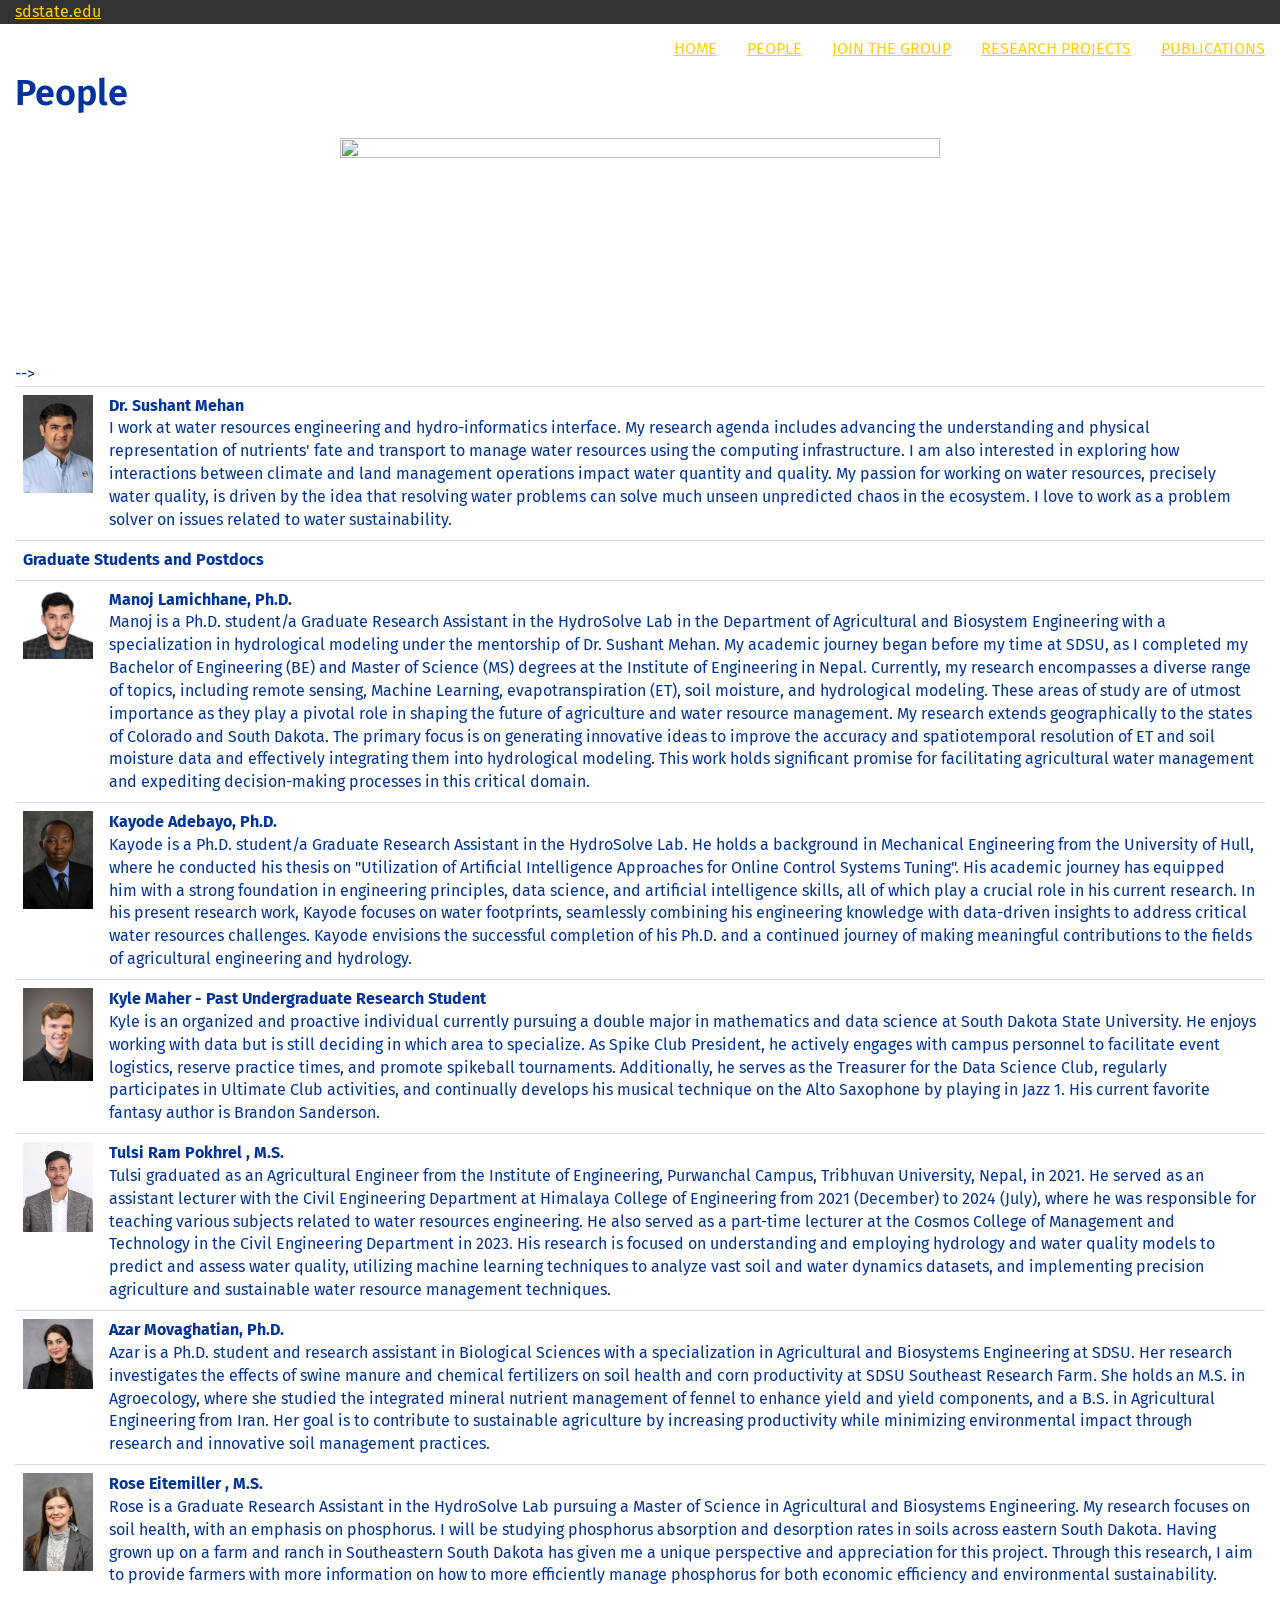
==== index1.html @ 110d8885 "Update index1.html" ====
<!doctype html>
<html lang="en-US">
    <head>
        <meta charset="UTF-8">
        <meta name="viewport" content="width=device-width, initial-scale=1">
        <link rel="profile" href="https://gmpg.org/xfn/11">
        <link rel="stylesheet" href="index.css">
        <title>Hydrosolve Lab &#8211;SDSU</title>
        <meta name='robots' content='max-image-preview:large'/>
        <style type="text/css">
            #wpadminbar #wp-admin-bar-my-networks > .ab-item:first-child:before {
                content: "\f325";
                top: 3px;
            }
        </style>
        <link rel='stylesheet' id='ugb-style-css-css' href='https://www.abe.iastate.edu/soupir/wp-content/plugins/stackable-ultimate-gutenberg-blocks-premium/dist/frontend_blocks.css?ver=3.8.2' media='all'/>
        <style id='ugb-style-css-inline-css'>
            :root {
                --stk-block-width-default-detected: 1200px;
            }
        </style>
        <style>
            @import url('https://fonts.googleapis.com/css2?family=Fira+Sans:wght@500&display=swap');
        </style>
        <link rel='stylesheet' id='ugb-style-css-responsive-css' href='https://www.abe.sdstate.edu/soupir/wp-content/plugins/stackable-ultimate-gutenberg-blocks-premium/dist/frontend_blocks_responsive.css?ver=3.8.2' media='all'/>
        <link rel='stylesheet' id='layerslider-css' href='https://www.abe.sdstate.edu/soupir/wp-content/plugins/LayerSlider/assets/static/layerslider/css/layerslider.css?ver=7.6.9' media='all'/>
        <link rel='stylesheet' id='wp-block-library-css' href='https://www.abe.sdstate.edu/soupir/wp-includes/css/dist/block-library/style.min.css?ver=6.2.2' media='all'/>
        <style id='wp-block-library-theme-inline-css'>
            .wp-block-audio figcaption {
                color: #555;
                font-size: 13px;
                text-align: center
            }

            .is-dark-theme .wp-block-audio figcaption {
                color: hsla(0,0%,100%,.65)
            }

            .wp-block-audio {
                margin: 0 0 1em
            }

            .wp-block-code {
                border: 1px solid #ccc;
                border-radius: 4px;
                padding: .8em 1em
            }

            .wp-block-embed figcaption {
                color: #555;
                font-size: 13px;
                text-align: center
            }

            .is-dark-theme .wp-block-embed figcaption {
                color: hsla(0,0%,100%,.65)
            }

            .wp-block-embed {
                margin: 0 0 1em
            }

            .blocks-gallery-caption {
                color: #555;
                font-size: 13px;
                text-align: center
            }

            .is-dark-theme .blocks-gallery-caption {
                color: hsla(0,0%,100%,.65)
            }

            .wp-block-image figcaption {
                color: #555;
                font-size: 13px;
                text-align: center
            }

            .is-dark-theme .wp-block-image figcaption {
                color: hsla(0,0%,100%,.65)
            }

            .wp-block-image {
                margin: 0 0 1em
            }

            .wp-block-pullquote {
                border-bottom: 4px solid;
                border-top: 4px solid;
                color: currentColor;
                margin-bottom: 1.75em
            }

            .wp-block-pullquote cite,.wp-block-pullquote footer,.wp-block-pullquote__citation {
                color: currentColor;
                font-size: .8125em;
                font-style: normal;
                text-transform: uppercase
            }

            .wp-block-quote {
                border-left: .25em solid;
                margin: 0 0 1.75em;
                padding-left: 1em
            }

            .wp-block-quote cite,.wp-block-quote footer {
                color: currentColor;
                font-size: .8125em;
                font-style: normal;
                position: relative
            }

            .wp-block-quote.has-text-align-right {
                border-left: none;
                border-right: .25em solid;
                padding-left: 0;
                padding-right: 1em
            }

            .wp-block-quote.has-text-align-center {
                border: none;
                padding-left: 0
            }

            .wp-block-quote.is-large,.wp-block-quote.is-style-large,.wp-block-quote.is-style-plain {
                border: none
            }

            .wp-block-search .wp-block-search__label {
                font-weight: 700
            }

            .wp-block-search__button {
                border: 1px solid #ccc;
                padding: .375em .625em
            }

            :where(.wp-block-group.has-background) {
                padding: 1.25em 2.375em
            }

            .wp-block-separator.has-css-opacity {
                opacity: .4
            }

            .wp-block-separator {
                border: none;
                border-bottom: 2px solid;
                margin-left: auto;
                margin-right: auto
            }

            .wp-block-separator.has-alpha-channel-opacity {
                opacity: 1
            }

            .wp-block-separator:not(.is-style-wide):not(.is-style-dots) {
                width: 100px
            }

            .wp-block-separator.has-background:not(.is-style-dots) {
                border-bottom: none;
                height: 1px
            }

            .wp-block-separator.has-background:not(.is-style-wide):not(.is-style-dots) {
                height: 2px
            }

            .wp-block-table {
                margin: 0 0 1em
            }

            .wp-block-table td,.wp-block-table th {
                word-break: normal
            }

            .wp-block-table figcaption {
                color: #555;
                font-size: 13px;
                text-align: center
            }

            .is-dark-theme .wp-block-table figcaption {
                color: hsla(0,0%,100%,.65)
            }

            .wp-block-video figcaption {
                color: #555;
                font-size: 13px;
                text-align: center
            }

            .is-dark-theme .wp-block-video figcaption {
                color: hsla(0,0%,100%,.65)
            }

            .wp-block-video {
                margin: 0 0 1em
            }

            .wp-block-template-part.has-background {
                margin-bottom: 0;
                margin-top: 0;
                padding: 1.25em 2.375em
            }
        </style>
        <link rel='stylesheet' id='ugb-style-css-premium-css' href='https://www.abe.sdstate.edu/soupir/wp-content/plugins/stackable-ultimate-gutenberg-blocks-premium/dist/frontend_blocks__premium_only.css?ver=3.8.2' media='all'/>
        <style id='global-styles-inline-css'>
            body {
                --wp--preset--color--black: #000000;
                --wp--preset--color--cyan-bluish-gray: #abb8c3;
                --wp--preset--color--white: #ffffff;
                --wp--preset--color--pale-pink: #f78da7;
                --wp--preset--color--vivid-red: #cf2e2e;
                --wp--preset--color--luminous-vivid-orange: #ff6900;
                --wp--preset--color--luminous-vivid-amber: #fcb900;
                --wp--preset--color--light-green-cyan: #7bdcb5;
                --wp--preset--color--vivid-green-cyan: #00d084;
                --wp--preset--color--pale-cyan-blue: #8ed1fc;
                --wp--preset--color--vivid-cyan-blue: #0693e3;
                --wp--preset--color--vivid-purple: #9b51e0;
                --wp--preset--color--sdstate-blue: #0033A0;
                --wp--preset--color--sdstate-yellow: #FFD100;
                --wp--preset--gradient--vivid-cyan-blue-to-vivid-purple: linear-gradient(135deg,rgba(6,147,227,1) 0%,rgb(155,81,224) 100%);
                --wp--preset--gradient--light-green-cyan-to-vivid-green-cyan: linear-gradient(135deg,rgb(122,220,180) 0%,rgb(0,208,130) 100%);
                --wp--preset--gradient--luminous-vivid-amber-to-luminous-vivid-orange: linear-gradient(135deg,rgba(252,185,0,1) 0%,rgba(255,105,0,1) 100%);
                --wp--preset--gradient--luminous-vivid-orange-to-vivid-red: linear-gradient(135deg,rgba(255,105,0,1) 0%,rgb(207,46,46) 100%);
                --wp--preset--gradient--very-light-gray-to-cyan-bluish-gray: linear-gradient(135deg,rgb(238,238,238) 0%,rgb(169,184,195) 100%);
                --wp--preset--gradient--cool-to-warm-spectrum: linear-gradient(135deg,rgb(74,234,220) 0%,rgb(151,120,209) 20%,rgb(207,42,186) 40%,rgb(238,44,130) 60%,rgb(251,105,98) 80%,rgb(254,248,76) 100%);
                --wp--preset--gradient--blush-light-purple: linear-gradient(135deg,rgb(255,206,236) 0%,rgb(152,150,240) 100%);
                --wp--preset--gradient--blush-bordeaux: linear-gradient(135deg,rgb(254,205,165) 0%,rgb(254,45,45) 50%,rgb(107,0,62) 100%);
                --wp--preset--gradient--luminous-dusk: linear-gradient(135deg,rgb(255,203,112) 0%,rgb(199,81,192) 50%,rgb(65,88,208) 100%);
                --wp--preset--gradient--pale-ocean: linear-gradient(135deg,rgb(255,245,203) 0%,rgb(182,227,212) 50%,rgb(51,167,181) 100%);
                --wp--preset--gradient--electric-grass: linear-gradient(135deg,rgb(202,248,128) 0%,rgb(113,206,126) 100%);
                --wp--preset--gradient--midnight: linear-gradient(135deg,rgb(2,3,129) 0%,rgb(40,116,252) 100%);
                --wp--preset--gradient--clear-to-blue: linear-gradient(to bottom, rgba(0, 0, 0, 0) 40%, rgba(51, 94, 102, 0.9) 90%);
                --wp--preset--gradient--bg-orange-red: linear-gradient(90deg, #be531c 0%, #c8102e 50%);
                --wp--preset--gradient--bootstrap-red-slash: linear-gradient(to top right, transparent 0%, transparent 49%, red 49%, red 51%, transparent 51%);
                --wp--preset--gradient--bootstrap-checkerboard: linear-gradient(45deg, rgba(0, 0, 0, 0.2) 25%, transparent 25%, transparent 75%, rgba(0, 0, 0, 0.2) 75%, rgba(0, 0, 0, 0.2)), linear-gradient(45deg, rgba(0, 0, 0, 0.2) 25%, transparent 25%, transparent 75%, rgba(0, 0, 0, 0.2) 75%, rgba(0, 0, 0, 0.2));
                ;--wp--preset--duotone--dark-grayscale: url('#wp-duotone-dark-grayscale');
                --wp--preset--duotone--grayscale: url('#wp-duotone-grayscale');
                --wp--preset--duotone--purple-yellow: url('#wp-duotone-purple-yellow');
                --wp--preset--duotone--blue-red: url('#wp-duotone-blue-red');
                --wp--preset--duotone--midnight: url('#wp-duotone-midnight');
                --wp--preset--duotone--magenta-yellow: url('#wp-duotone-magenta-yellow');
                --wp--preset--duotone--purple-green: url('#wp-duotone-purple-green');
                --wp--preset--duotone--blue-orange: url('#wp-duotone-blue-orange');
                --wp--preset--duotone--black-and-white: url('#wp-duotone-black-and-white');
                --wp--preset--font-size--small: 12px;
                --wp--preset--font-size--medium: 20px;
                --wp--preset--font-size--large: 18px;
                --wp--preset--font-size--x-large: 42px;
                --wp--preset--font-size--default: 14px;
                --wp--preset--spacing--20: 0.44rem;
                --wp--preset--spacing--30: 0.67rem;
                --wp--preset--spacing--40: 1rem;
                --wp--preset--spacing--50: 1.5rem;
                --wp--preset--spacing--60: 2.25rem;
                --wp--preset--spacing--70: 3.38rem;
                --wp--preset--spacing--80: 5.06rem;
                --wp--preset--shadow--natural: 6px 6px 9px rgba(0, 0, 0, 0.2);
                --wp--preset--shadow--deep: 12px 12px 50px rgba(0, 0, 0, 0.4);
                --wp--preset--shadow--sharp: 6px 6px 0px rgba(0, 0, 0, 0.2);
                --wp--preset--shadow--outlined: 6px 6px 0px -3px rgba(255, 255, 255, 1), 6px 6px rgba(0, 0, 0, 1);
                --wp--preset--shadow--crisp: 6px 6px 0px rgba(0, 0, 0, 1);
                --wp--custom--base-font: 14;
                --wp--custom--line-height--body: 1.428571429;
            }

            body {
                margin: 0;
                --wp--style--global--content-size: 1140px;
                --wp--style--global--wide-size: 75vw;
            }

            .wp-site-blocks > .alignleft {
                float: left;
                margin-right: 2em;
            }

            .wp-site-blocks > .alignright {
                float: right;
                margin-left: 2em;
            }

            .wp-site-blocks > .aligncenter {
                justify-content: center;
                margin-left: auto;
                margin-right: auto;
            }

            .wp-site-blocks > * {
                margin-block-start: 0; margin-block-end: 0; }

            .wp-site-blocks > * + * {
                margin-block-start: 1.5rem; }

            body {
                --wp--style--block-gap: 1.5rem;
            }

            body .is-layout-flow > * {
                margin-block-start: 0;margin-block-end: 0;}

            body .is-layout-flow > * + * {
                margin-block-start: 1.5rem;margin-block-end: 0;}

            body .is-layout-constrained > * {
                margin-block-start: 0;margin-block-end: 0;}

            body .is-layout-constrained > * + * {
                margin-block-start: 1.5rem;margin-block-end: 0;}

            body .is-layout-flex {
                gap: 1.5rem;
            }

            body .is-layout-flow > .alignleft {
                float: left;
                margin-inline-start: 0;margin-inline-end: 2em;}

            body .is-layout-flow > .alignright {
                float: right;
                margin-inline-start: 2em;margin-inline-end: 0;}

            body .is-layout-flow > .aligncenter {
                margin-left: auto !important;
                margin-right: auto !important;
            }

            body .is-layout-constrained > .alignleft {
                float: left;
                margin-inline-start: 0;margin-inline-end: 2em;}

            body .is-layout-constrained > .alignright {
                float: right;
                margin-inline-start: 2em;margin-inline-end: 0;}

            body .is-layout-constrained > .aligncenter {
                margin-left: auto !important;
                margin-right: auto !important;
            }

            body .is-layout-constrained > :where(:not(.alignleft):not(.alignright):not(.alignfull)) {
                max-width: var(--wp--style--global--content-size);
                margin-left: auto !important;
                margin-right: auto !important;
            }

            body .is-layout-constrained > .alignwide {
                max-width: var(--wp--style--global--wide-size);
            }

            body .is-layout-flex {
                display: flex;
            }

            body .is-layout-flex {
                flex-wrap: wrap;
                align-items: center;
            }

            body .is-layout-flex > * {
                margin: 0;
            }

            body {
                padding-top: 0px;
                padding-right: 0px;
                padding-bottom: 0px;
                padding-left: 0px;
            }

            a:where(:not(.wp-element-button)) {
                text-decoration: underline;
            }

            .wp-element-button, .wp-block-button__link {
                background-color: #32373c;
                border-width: 0;
                color: #fff;
                font-family: inherit;
                font-size: inherit;
                line-height: inherit;
                padding: calc(0.667em + 2px) calc(1.333em + 2px);
                text-decoration: none;
            }

            
            .has-sdstate-blue-color {
                color: var(--wp--preset--color--sdstate-blue) !important;
            


            .has-athletics-red-color {
                color: var(--wp--preset--color--athletics-red) !important;
            }

            .has-athletics-gold-color {
                color: var(--wp--preset--color--athletics-gold) !important;
            }

            .has-athletics-light-gold-color {
                color: var(--wp--preset--color--athletics-light-gold) !important;
            }

            .has-black-background-color {
                background-color: var(--wp--preset--color--black) !important;
            }

            .has-cyan-bluish-gray-background-color {
                background-color: var(--wp--preset--color--cyan-bluish-gray) !important;
            }

            .has-white-background-color {
                background-color: var(--wp--preset--color--white) !important;
            }

            .has-pale-pink-background-color {
                background-color: var(--wp--preset--color--pale-pink) !important;
            }

            .has-vivid-red-background-color {
                background-color: var(--wp--preset--color--vivid-red) !important;
            }

            .has-luminous-vivid-orange-background-color {
                background-color: var(--wp--preset--color--luminous-vivid-orange) !important;
            }

            .has-luminous-vivid-amber-background-color {
                background-color: var(--wp--preset--color--luminous-vivid-amber) !important;
            }

            .has-light-green-cyan-background-color {
                background-color: var(--wp--preset--color--light-green-cyan) !important;
            }

            .has-vivid-green-cyan-background-color {
                background-color: var(--wp--preset--color--vivid-green-cyan) !important;
            }

            .has-pale-cyan-blue-background-color {
                background-color: var(--wp--preset--color--pale-cyan-blue) !important;
            }

            .has-vivid-cyan-blue-background-color {
                background-color: var(--wp--preset--color--vivid-cyan-blue) !important;
            }

            .has-vivid-purple-background-color {
                background-color: var(--wp--preset--color--vivid-purple) !important;
            }

            .has-sdstate-red-background-color {
                background-color: var(--wp--preset--color--sdstate-red) !important;
            }

            .has-sdstate-gold-background-color {
                background-color: var(--wp--preset--color--sdstate-gold) !important;
            }

            .has-sdstate-dark-khaki-background-color {
                background-color: var(--wp--preset--color--sdstate-dark-khaki) !important;
            }

            .has-sdstate-khaki-background-color {
                background-color: var(--wp--preset--color--sdstate-khaki) !important;
            }

            .has-sdstate-light-khaki-background-color {
                background-color: var(--wp--preset--color--sdstate-light-khaki) !important;
            }

            .has-bootstrap-success-background-color {
                background-color: var(--wp--preset--color--bootstrap-success) !important;
            }

            .has-bootstrap-danger-background-color {
                background-color: var(--wp--preset--color--bootstrap-danger) !important;
            }

            .has-sdstate-dark-green-background-color {
                background-color: var(--wp--preset--color--sdstate-dark-green) !important;
            }

            .has-sdstate-green-background-color {
                background-color: var(--wp--preset--color--sdstate-green) !important;
            }

            .has-sdstate-light-green-background-color {
                background-color: var(--wp--preset--color--sdstate-light-green) !important;
            }

            .has-sdstate-dark-blue-background-color {
                background-color: var(--wp--preset--color--sdstate-dark-blue) !important;
            }

            .has-sdstate-blue-background-color {
                background-color: var(--wp--preset--color--sdstate-blue) !important;
            }

            .has-sdstate-light-blue-background-color {
                background-color: var(--wp--preset--color--sdstate-light-blue) !important;
            }

            .has-sdstate-maroon-background-color {
                background-color: var(--wp--preset--color--sdstate-maroon) !important;
            }

            .has-sdstate-dark-orange-background-color {
                background-color: var(--wp--preset--color--sdstate-dark-orange) !important;
            }

            .has-sdstate-orange-background-color {
                background-color: var(--wp--preset--color--sdstate-orange) !important;
            }

            .has-sdstate-tan-background-color {
                background-color: var(--wp--preset--color--sdstate-tan) !important;
            }

            .has-sdstate-light-gold-background-color {
                background-color: var(--wp--preset--color--sdstate-light-gold) !important;
            }

            .has-sdstate-brown-background-color {
                background-color: var(--wp--preset--color--sdstate-brown) !important;
            }

            .has-sdstate-dark-warm-grey-background-color {
                background-color: var(--wp--preset--color--sdstate-dark-warm-grey) !important;
            }

            .has-sdstate-grey-background-color {
                background-color: var(--wp--preset--color--sdstate-grey) !important;
            }

            .has-push-grey-background-color {
                background-color: var(--wp--preset--color--push-grey) !important;
            }

            .has-sdstate-light-warm-grey-background-color {
                background-color: var(--wp--preset--color--sdstate-light-warm-grey) !important;
            }

            .has-athletics-dark-red-background-color {
                background-color: var(--wp--preset--color--athletics-dark-red) !important;
            }

            .has-athletics-red-background-color {
                background-color: var(--wp--preset--color--athletics-red) !important;
            }

            .has-athletics-gold-background-color {
                background-color: var(--wp--preset--color--athletics-gold) !important;
            }

            .has-athletics-light-gold-background-color {
                background-color: var(--wp--preset--color--athletics-light-gold) !important;
            }

            .has-black-border-color {
                border-color: var(--wp--preset--color--black) !important;
            }

            .has-cyan-bluish-gray-border-color {
                border-color: var(--wp--preset--color--cyan-bluish-gray) !important;
            }

            .has-white-border-color {
                border-color: var(--wp--preset--color--white) !important;
            }

            .has-pale-pink-border-color {
                border-color: var(--wp--preset--color--pale-pink) !important;
            }

            .has-vivid-red-border-color {
                border-color: var(--wp--preset--color--vivid-red) !important;
            }

            .has-luminous-vivid-orange-border-color {
                border-color: var(--wp--preset--color--luminous-vivid-orange) !important;
            }

            .has-luminous-vivid-amber-border-color {
                border-color: var(--wp--preset--color--luminous-vivid-amber) !important;
            }

            .has-light-green-cyan-border-color {
                border-color: var(--wp--preset--color--light-green-cyan) !important;
            }

            .has-vivid-green-cyan-border-color {
                border-color: var(--wp--preset--color--vivid-green-cyan) !important;
            }

            .has-pale-cyan-blue-border-color {
                border-color: var(--wp--preset--color--pale-cyan-blue) !important;
            }

            .has-vivid-cyan-blue-border-color {
                border-color: var(--wp--preset--color--vivid-cyan-blue) !important;
            }

            .has-vivid-purple-border-color {
                border-color: var(--wp--preset--color--vivid-purple) !important;
            }

            .has-sdstate-red-border-color {
                border-color: var(--wp--preset--color--sdstate-red) !important;
            }

            .has-sdstate-gold-border-color {
                border-color: var(--wp--preset--color--sdstate-gold) !important;
            }

            .has-sdstate-dark-khaki-border-color {
                border-color: var(--wp--preset--color--sdstate-dark-khaki) !important;
            }

            .has-sdstate-khaki-border-color {
                border-color: var(--wp--preset--color--sdstate-khaki) !important;
            }

            .has-sdstate-light-khaki-border-color {
                border-color: var(--wp--preset--color--sdstate-light-khaki) !important;
            }

            .has-bootstrap-success-border-color {
                border-color: var(--wp--preset--color--bootstrap-success) !important;
            }

            .has-bootstrap-danger-border-color {
                border-color: var(--wp--preset--color--bootstrap-danger) !important;
            }

            .has-sdstate-dark-green-border-color {
                border-color: var(--wp--preset--color--sdstate-dark-green) !important;
            }

            .has-sdstate-green-border-color {
                border-color: var(--wp--preset--color--sdstate-green) !important;
            }

            .has-sdstate-light-green-border-color {
                border-color: var(--wp--preset--color--sdstate-light-green) !important;
            }

            .has-sdstate-dark-blue-border-color {
                border-color: var(--wp--preset--color--sdstate-dark-blue) !important;
            }

            .has-sdstate-blue-border-color {
                border-color: var(--wp--preset--color--sdstate-blue) !important;
            }

            .has-sdstate-light-blue-border-color {
                border-color: var(--wp--preset--color--sdstate-light-blue) !important;
            }

            .has-sdstate-maroon-border-color {
                border-color: var(--wp--preset--color--sdstate-maroon) !important;
            }

            .has-sdstate-dark-orange-border-color {
                border-color: var(--wp--preset--color--sdstate-dark-orange) !important;
            }

            .has-sdstate-orange-border-color {
                border-color: var(--wp--preset--color--sdstate-orange) !important;
            }

            .has-sdstate-tan-border-color {
                border-color: var(--wp--preset--color--sdstate-tan) !important;
            }

            .has-sdstate-light-gold-border-color {
                border-color: var(--wp--preset--color--sdstate-light-gold) !important;
            }

            .has-sdstate-brown-border-color {
                border-color: var(--wp--preset--color--sdstate-brown) !important;
            }

            .has-sdstate-dark-warm-grey-border-color {
                border-color: var(--wp--preset--color--sdstate-dark-warm-grey) !important;
            }

            .has-sdstate-grey-border-color {
                border-color: var(--wp--preset--color--sdstate-grey) !important;
            }

            .has-push-grey-border-color {
                border-color: var(--wp--preset--color--push-grey) !important;
            }

            .has-sdstate-light-warm-grey-border-color {
                border-color: var(--wp--preset--color--sdstate-light-warm-grey) !important;
            }

            .has-athletics-dark-red-border-color {
                border-color: var(--wp--preset--color--athletics-dark-red) !important;
            }

            .has-athletics-red-border-color {
                border-color: var(--wp--preset--color--athletics-red) !important;
            }

            .has-athletics-gold-border-color {
                border-color: var(--wp--preset--color--athletics-gold) !important;
            }

            .has-athletics-light-gold-border-color {
                border-color: var(--wp--preset--color--athletics-light-gold) !important;
            }

            .has-vivid-cyan-blue-to-vivid-purple-gradient-background {
                background: var(--wp--preset--gradient--vivid-cyan-blue-to-vivid-purple) !important;
            }

            .has-light-green-cyan-to-vivid-green-cyan-gradient-background {
                background: var(--wp--preset--gradient--light-green-cyan-to-vivid-green-cyan) !important;
            }

            .has-luminous-vivid-amber-to-luminous-vivid-orange-gradient-background {
                background: var(--wp--preset--gradient--luminous-vivid-amber-to-luminous-vivid-orange) !important;
            }

            .has-luminous-vivid-orange-to-vivid-red-gradient-background {
                background: var(--wp--preset--gradient--luminous-vivid-orange-to-vivid-red) !important;
            }

            .has-very-light-gray-to-cyan-bluish-gray-gradient-background {
                background: var(--wp--preset--gradient--very-light-gray-to-cyan-bluish-gray) !important;
            }

            .has-cool-to-warm-spectrum-gradient-background {
                background: var(--wp--preset--gradient--cool-to-warm-spectrum) !important;
            }

            .has-blush-light-purple-gradient-background {
                background: var(--wp--preset--gradient--blush-light-purple) !important;
            }

            .has-blush-bordeaux-gradient-background {
                background: var(--wp--preset--gradient--blush-bordeaux) !important;
            }

            .has-luminous-dusk-gradient-background {
                background: var(--wp--preset--gradient--luminous-dusk) !important;
            }

            .has-pale-ocean-gradient-background {
                background: var(--wp--preset--gradient--pale-ocean) !important;
            }

            .has-electric-grass-gradient-background {
                background: var(--wp--preset--gradient--electric-grass) !important;
            }

            .has-midnight-gradient-background {
                background: var(--wp--preset--gradient--midnight) !important;
            }

            .has-clear-to-blue-gradient-background {
                background: var(--wp--preset--gradient--clear-to-blue) !important;
            }

            .has-bg-orange-red-gradient-background {
                background: var(--wp--preset--gradient--bg-orange-red) !important;
            }

            .has-bootstrap-red-slash-gradient-background {
                background: var(--wp--preset--gradient--bootstrap-red-slash) !important;
            }

            .has-bootstrap-checkerboard-gradient-background {
                background: var(--wp--preset--gradient--bootstrap-checkerboard) !important;
            }

            .has-small-font-size {
                font-size: var(--wp--preset--font-size--small) !important;
            }

            .has-medium-font-size {
                font-size: var(--wp--preset--font-size--medium) !important;
            }

            .has-large-font-size {
                font-size: var(--wp--preset--font-size--large) !important;
            }

            .has-x-large-font-size {
                font-size: var(--wp--preset--font-size--x-large) !important;
            }

            .has-default-font-size {
                font-size: var(--wp--preset--font-size--default) !important;
            }

            .has-sdstate-sans-font-family {
                font-family: var(--wp--preset--font-family--sdstate-sans) !important;
            }

            .has-sdstate-serif-font-family {
                font-family: var(--wp--preset--font-family--sdstate-serif) !important;
            }

            .has-sdstate-mono-font-family {
                font-family: var(--wp--preset--font-family--iastate-mono) !important;
            }

            .wp-block-navigation a:where(:not(.wp-element-button)) {
                color: inherit;
            }

            .wp-block-pullquote {
                font-size: 1.5em;
                line-height: 1.6;
            }
        </style>
        <link rel='stylesheet' id='crellyslider.min-css' href='https://www.abe.iastate.edu/soupir/wp-content/plugins/crelly-slider/css/crellyslider.min.css?ver=1.4.5' media='all'/>
        <link rel='stylesheet' id='sdstate-theme-nimbus_sans-css' href='https://cdn.theme.sdstate.edu/fonts/nimbus-sans.css?ver=3.0.3' media='all'/>
        <link rel='stylesheet' id='sdstate-theme-merriweather-css' href='https://cdn.theme.sdstate.edu/fonts/merriweather.css?ver=3.0.3' media='all'/>
        <link rel='stylesheet' id='sdstate-theme-fontawesome-css' href='https://cdn.theme.sdstate.edu/fontawesome/5.0/css/all.min.css?ver=3.0.3' media='all'/>
        <link rel='stylesheet' id='sdstate-theme-style-css' href='https://www.abe.sdstate.edu/soupir/wp-content/themes/sdstate-theme-v3/style.css?ver=3.0.3' media='all'/>
        <script id='ugb-block-frontend-js-js-extra'>
            var stackable = {
                "restUrl": "https:\/\/www.abe.sdstate.edu\/soupir\/wp-json\/",
                "i18n": []
            };
        </script>
        <script src='https://www.abe.iastate.edu/soupir/wp-includes/js/jquery/jquery.min.js?ver=3.6.4' id='jquery-core-js'></script>
        <script src='https://www.abe.iastate.edu/soupir/wp-includes/js/jquery/jquery-migrate.min.js?ver=3.4.0' id='jquery-migrate-js'></script>
        <script id='layerslider-utils-js-extra'>
            var LS_Meta = {
                "v": "7.6.9",
                "fixGSAP": "1"
            };
        </script>
        <style class="stk-block-styles">
            .stk-e7f1c06 {
                margin-bottom: 0px !important
            }

            .stk-b8954da {
                margin-bottom: 3px !important
            }

            @media screen and (min-width: 768px) {
                .stk-3f42bb2 {
                    flex:1 1 33.3% !important
                }

                .stk-c4be867 {
                    flex: 1 1 66.7% !important
                }
            }
        </style>
        <meta charset="utf-8">
        <meta content="IE=edge,chrome=1" http-equiv="X-UA-Compatible">
        <meta content="width=device-width,initial-scale=1" name="viewport">
        <meta content="telephone=no" name="format-detection">
        <title>Hydrosolve Lab</title>
        <link href="South_Dakota_State_University_logo.png" rel="icon" type="image/x-icon">

    </head>
    <body style="color: #0033A0" class="home page-template-default page page-id-500 wp-embed-responsive has-sidebar singular">
        <header id="masthead" class="site-header">
            <nav class="navbar-sdstate">
                <div class="container-fluid">
                            <a href="https://www.sdstate.edu/" >sdstate.edu</a>
                       
                </div>
            </nav>
            <div class="navbar-site-navs">
                            <!-- navbar-site-links -->
                            
                            <ul id="header-right-menu" class="nav navbar-site-links navbar-nav navbar-right menu navbar-caps" >
                                <li id="menu-item-703" class="menu-item menu-item-type-post_type menu-item-object-page menu-item-home current-menu-item page_item page-item-500 current_page_item active menu-item-703 nav-item">
                                    <a itemprop="url" href="index.html" alt="Description about the lab and activities" class="nav-link target-offset" aria-current="page">
                                        <span itemprop="name">
                                            <span style="color:#FFD100" class="label-text">Home</span>
                                        </span>
                                    </a>
                                </li>
                                <li id="menu-item-628" class="menu-item menu-item-type-post_type menu-item-object-page menu-item-628 nav-item">
                                    <a itemprop="url" href="index1.html" alt="information about the people in the lab" class="nav-link target-offset">
                                        <span itemprop="name">
                                            <span style="color:#FFD100" class="label-text">People</span>
                                        </span>
                                    </a>
                                </li>
                                <li id="menu-item-628" class="menu-item menu-item-type-post_type menu-item-object-page menu-item-628 nav-item">
                                    <a itemprop="url" href="index5.html" alt="information about the logistics to join the group" class="nav-link target-offset">
                                        <span itemprop="name">
                                            <span style="color:#FFD100" class="label-text">Join the Group</span>
                                        </span>
                                    </a>
                                </li>
                                <li id="menu-item-629" class="menu-item menu-item-type-post_type menu-item-object-page menu-item-629 nav-item">
                                    <a itemprop="url" href="index2.html" alt="information about research projects" class="nav-link target-offset">
                                        <span itemprop="name">
                                            <span style="color:#FFD100" class="label-text">Research Projects</span>
                                        </span>
                                    </a>
                                </li>
                                <li id="menu-item-699" class="menu-item menu-item-type-post_type menu-item-object-page menu-item-699 nav-item">
                                    <a itemprop="url" href="index3.html" alt="Information about publications" class="nav-link target-offset">
                                        <span itemprop="name">
                                            <span style="color:#FFD100" class="label-text">Publications</span>
                                        </span>
                                    </a>
                                </li>
                                
                            </ul>
                        </div>
                    </div>
                    <!-- /navbar-site-info -->
                </div>
            </nav>
            <!-- /navbar-site -->
        </header>
        <!-- #masthead -->
        <!-- navs -->
        
                </nav>
            </div>
            <!-- /navbar-menu -->
            <!-- #site-navigation -->
        </div>
        <!-- /navs -->
        <!-- post-nav -->
        <div id="post-nav"></div>
        <!-- /post-nav -->
        <main id="main-content" class="">
            <div class="container-fluid">
                <article aria-labelledby="entry-title-31" id="post-31" class="post-31 page type-page status-publish hentry">
                            <header class="entry-header">
                                <h1 id="entry-title-31" class="entry-title">People</h1>
                            </header>
                            <div class="entry-content">
                                <table style="height: 34px;width: 100%">
                                    <tbody>
                                        <img decoding="async" class="aligncenter wp-image-350" width="600" height="200" src="ResourceFile.png" sizes="(max-width: 491px) 100vw, 491px"/>
                                        <tr style="height: 12px">
                                            <td style="height: 12px">
                                                <img src="Mehan_Sushant_2025_5x7.jpg" alt-text="Sushant_Mehan" width="400" height="300"/>
                                            </td>
                                            <td style="height: 12px">
                                                <strong>
                                                    <span class="style13">
                                                        Dr. Sushant Mehan<br/>
                                                    </span>
                                                </strong>
                                                    I work at water resources engineering and hydro-informatics interface. 
                                                    My research agenda includes advancing the understanding and physical representation of nutrients' fate and 
                                                    transport to manage water resources using the computing infrastructure. I am also interested in exploring 
                                                    how interactions between climate and land management operations impact water quantity and quality. 
                                                    My passion for working on water resources, precisely water quality, is driven by the idea that resolving 
                                                    water problems can solve much unseen unpredicted chaos in the ecosystem. I love to work as a problem solver 
                                                    on issues related to water sustainability.
                                            </td>
                                        </tr>
                                        <tr style="height: 2px">
                                            <td style="height: 2px" colspan="2">
                            
                                                    <strong>
                                                        Graduate Students and Postdocs<br/>
                                                    </strong>
                                            
                                            </td>
                                        <tr style="height: 100px">
                                            <td style="height: 100px">
                                                <img decoding="async" loading="lazy" class=" wp-image-39 alignleft" src="Manoj_Lamichhane.JPG" alt-text="Manoj_Lamichhane_Picture" width="300" height="300"  sizes="(max-width: 198px) 100vw, 198px"/>
                                            </td>
                                            <td style="height: 142px" colspan="3">
                                                <strong>
                                                    <span class="style13">Manoj Lamichhane, Ph.D. </span>
                                                    <br/>
                                                </strong>
                                                <span class="style16">
                                                    <span class="style17">Manoj is a Ph.D. student/a Graduate Research Assistant in the HydroSolve Lab in the Department of Agricultural and Biosystem Engineering with a specialization in hydrological modeling under the mentorship of Dr. Sushant Mehan. 
                                                        My academic journey began before my time at SDSU, as I completed my Bachelor of Engineering (BE) and Master of Science (MS) degrees at the Institute of Engineering in Nepal.
                                                        Currently, my research encompasses a diverse range of topics, including remote sensing, Machine Learning, evapotranspiration (ET), soil moisture, and hydrological modeling. These areas of study are of utmost importance as they play a pivotal role in shaping the future of agriculture and water resource management.
                                                        My research extends geographically to the states of Colorado and South Dakota. The primary focus is on generating innovative ideas to improve the accuracy and spatiotemporal resolution of ET and soil moisture data and effectively integrating them into hydrological modeling. This work holds significant promise for facilitating agricultural water management and expediting decision-making processes in this critical domain.
                                                        </span>
                                                </span>
                                            </td>
                                            <tr style="height: 100px">
                                            <td style="height: 100px">
                                                <img decoding="async" loading="lazy" class=" wp-image-39 alignleft" src="Adebayo-Kayode_2023_5x7.jpg" alt-text="Kayode_Adebayo_Picture" width="300" height="300"  sizes="(max-width: 198px) 100vw, 198px"/>
                                            </td>
                                            <td style="height: 142px" colspan="3">
                                                <strong>
                                                    <span class="style13">Kayode Adebayo, Ph.D. </span>
                                                    <br/>
                                                </strong>
                                                <span class="style16">
                                                    <span class="style17">
                                                        Kayode is a Ph.D. student/a Graduate Research Assistant in the HydroSolve Lab. 
                                                        He holds a background in Mechanical Engineering from the University of Hull, where he conducted his thesis on 
                                                        "Utilization of Artificial Intelligence Approaches for Online Control Systems Tuning". His academic journey has equipped him with a strong 
                                                        foundation in engineering principles, data science, and artificial intelligence skills, all of which play a crucial role in his current research. 
                                                        In his present research work, Kayode focuses on water footprints, seamlessly combining his engineering knowledge with data-driven insights to address 
                                                        critical water resources challenges. Kayode envisions the successful completion of his Ph.D. 
                                                        and a continued journey of making meaningful contributions to the fields of agricultural engineering and hydrology.
                                                    </span>
                                                </span>
                                            </td>
                                            </tr>
                                                <tr style="height: 100px">
                                                    <td style="height: 100px">
                                                        <img decoding="async" loading="lazy" class=" wp-image-39 alignleft" src="Kyle Maher Headshot.jpg" alt-text="Kyle_Maher_Picture" width="300" height="300"  sizes="(max-width: 198px) 100vw, 198px"/>
                                                    </td>
                                                    <td style="height: 142px" colspan="3">
                                                        <strong>
                                                            <span class="style13">Kyle Maher - Past Undergraduate Research Student </span>
                                                            <br/>
                                                        </strong>
                                                        <span class="style16">
                                                            <span class="style17">
                                                                Kyle is an organized and proactive individual currently pursuing a double major in mathematics and data science at South Dakota State University. 
                                                                He enjoys working with data but is still deciding in which area to specialize. As Spike Club President, he actively engages with campus personnel 
                                                                to facilitate event logistics, reserve practice times, and promote spikeball tournaments. Additionally, he serves as the Treasurer for the Data Science Club,
                                                                regularly participates in Ultimate Club activities, and continually develops his musical technique on the Alto Saxophone by playing in Jazz 1. 
                                                                His current favorite fantasy author is Brandon Sanderson.
                                                            </span>
                                                        </span>
                                                    </td>
                                                    </tr>
                                                    <tr style="height: 100px">
                                                        <td style="height: 100px">
                                                            <img decoding="async" loading="lazy" class=" wp-image-39 alignleft" src="Tulsi.jpg" alt-text="Tulsi_Pokhrel_Picture" width="300" height="300"  sizes="(max-width: 198px) 100vw, 198px"/>
                                                        </td>
                                                        <td style="height: 142px" colspan="3">
                                                            <strong>
                                                                <span class="style13">Tulsi Ram Pokhrel , M.S. </span>
                                                                <br/>
                                                            </strong>
                                                            <span class="style16">
                                                                <span class="style17">
                                                                    Tulsi graduated as an Agricultural Engineer from the Institute of Engineering, Purwanchal Campus, Tribhuvan University, Nepal, in 2021. 
                                                                    He served as an assistant lecturer with the Civil Engineering Department at Himalaya College of Engineering from 2021 (December) to 2024 (July), 
                                                                    where he was responsible for teaching various subjects related to water resources engineering. He also served as a part-time lecturer at the Cosmos 
                                                                    College of Management and Technology in the Civil Engineering Department in 2023. His research is focused on understanding and employing hydrology and 
                                                                    water quality models to predict and assess water quality, utilizing machine learning techniques to analyze vast soil and water dynamics datasets, 
                                                                    and implementing precision agriculture and sustainable water resource management techniques.  </span>
                                                            </span>
                                                        </td>
                                                        </tr>
                                                        <tr style="height: 100px">
                                                            <td style="height: 100px">
                                                                <img decoding="async" loading="lazy" class=" wp-image-39 alignleft" src="Azar Movaghatian.jpg" alt="Azar_Movaghatian_Picture" width="300" height="300"  sizes="(max-width: 198px) 100vw, 198px"/>
                                                            </td>
                                                            <td style="height: 142px" colspan="3">
                                                                <strong>
                                                                    <span class="style13">Azar Movaghatian, Ph.D. </span>
                                                                    <br/>
                                                                </strong>
                                                                <span class="style16">
                                                                    <span class="style17">
                                                                        Azar is a Ph.D. student and research assistant in Biological Sciences with a specialization in Agricultural and Biosystems Engineering at SDSU. 
                                                                        Her research investigates the effects of swine manure and chemical fertilizers on soil health and corn productivity at SDSU Southeast Research Farm. 
                                                                        She holds an M.S. in Agroecology, where she studied the integrated mineral nutrient management of fennel to enhance yield and yield components, 
                                                                        and a B.S. in Agricultural Engineering from Iran. Her goal is to contribute to sustainable agriculture by increasing productivity while minimizing 
                                                                        environmental impact through research and innovative soil management practices.  </span>
                                                                </span>
                                                            </td>
                                                            </tr>
                                                            <tr style="height: 100px">
                                                                <td style="height: 100px">
                                                                    <img decoding="async" loading="lazy" class=" wp-image-39 alignleft" src="Rose_Eitemiller.jpg" alt="Rose_Eitemiller_Picture" width="300" height="300"  sizes="(max-width: 198px) 100vw, 198px"/>
                                                                </td>
                                                                <td style="height: 142px" colspan="3">
                                                                    <strong>
                                                                        <span class="style13">Rose Eitemiller , M.S.</span>
                                                                        <br/>
                                                                    </strong>
                                                                    <span class="style16">
                                                                        <span class="style17">
                                                                            Rose is a Graduate Research Assistant in the HydroSolve Lab pursuing a Master of Science in 
                                                                            Agricultural and Biosystems Engineering. My research focuses on soil health, with an emphasis on phosphorus. 
                                                                            I will be studying phosphorus absorption and desorption rates in soils across eastern South Dakota. 
                                                                            Having grown up on a farm and ranch in Southeastern South Dakota has given me a unique perspective and appreciation for 
                                                                            this project. Through this research, I aim to provide farmers with more information on how to more efficiently manage 
                                                                            phosphorus for both economic efficiency and environmental sustainability.  </span>
                                                                    </span>
                                                                </td>
                                                                </tr>
 -->                                    </tbody>
                                </table>
                               <!--  <p>
                                    <span style="font-size: 14pt">
                                        <strong>Old Group Photos</strong>
                                    </span>
                                </p>
                                <p>
                                    <img decoding="async" loading="lazy" class="aligncenter wp-image-316" src="https://www.abe.iastate.edu/soupir/files/2018/08/2018_fall_WQRL2-300x203.jpg" alt="" width="531" height="359" srcset="https://www.abe.iastate.edu/soupir/files/2018/08/2018_fall_WQRL2-300x203.jpg 300w, https://www.abe.iastate.edu/soupir/files/2018/08/2018_fall_WQRL2.jpg 727w" sizes="(max-width: 531px) 100vw, 531px"/>
                                </p>
                                <p>
                                    <img decoding="async" loading="lazy" class="wp-image-254  aligncenter" src="https://www.abe.iastate.edu/soupir/files/2017/08/2017-summer-group.jpg" alt="" width="460" height="318" srcset="https://www.abe.iastate.edu/soupir/files/2017/08/2017-summer-group.jpg 640w, https://www.abe.iastate.edu/soupir/files/2017/08/2017-summer-group-300x207.jpg 300w" sizes="(max-width: 460px) 100vw, 460px"/>
                                    <img decoding="async" loading="lazy" class="wp-image-319 aligncenter" src="https://www.abe.iastate.edu/soupir/files/2018/08/2015-fall-e1535142923394-300x172.jpg" alt="" width="532" height="305" srcset="https://www.abe.iastate.edu/soupir/files/2018/08/2015-fall-e1535142923394-300x172.jpg 300w, https://www.abe.iastate.edu/soupir/files/2018/08/2015-fall-e1535142923394-768x440.jpg 768w, https://www.abe.iastate.edu/soupir/files/2018/08/2015-fall-e1535142923394-1024x586.jpg 1024w" sizes="(max-width: 532px) 100vw, 532px"/>
                                    <img decoding="async" loading="lazy" class="wp-image-320 aligncenter" src="https://www.abe.iastate.edu/soupir/files/2018/08/summer-2013-e1535143099849-300x133.jpg" alt="" width="686" height="304" srcset="https://www.abe.iastate.edu/soupir/files/2018/08/summer-2013-e1535143099849-300x133.jpg 300w, https://www.abe.iastate.edu/soupir/files/2018/08/summer-2013-e1535143099849-768x342.jpg 768w, https://www.abe.iastate.edu/soupir/files/2018/08/summer-2013-e1535143099849-1024x455.jpg 1024w" sizes="(max-width: 686px) 100vw, 686px"/>
                                </p>
                                <div class="su-spoiler su-spoiler-style-fancy su-spoiler-icon-chevron su-spoiler-closed" data-scroll-offset="0" data-anchor-in-url="no">
                                    <div class="su-spoiler-title" tabindex="0" role="button">
                                        <span class="su-spoiler-icon"></span>
                                        Former Graduate Students and Postdocs
                                    </div>
                                    <div class="su-spoiler-content su-u-clearfix su-u-trim"></div>
                                </div>
                                <p>
                                    <strong>
                                        <span class="style13">Trang Hoang: </span>
                                    </strong>
                                    <span class="style13">Trang graduated from Water Resources University in Vietnam in 2006. Following graduation she worked as a researcher for the Vietnam Institute of Meteorology, Hydrology and Environment. Trang received an M.S. degree in Agricultural and Biosystems Engineering and Environmental Science from ISU in December 2010. Her research project investigated phenotypic resistance of enterococcus in drainage from swine amended fields.</span>
                                </p>
                                <p>
                                    <strong>
                                        <span class="style13">Martha Zwonitzer: </span>
                                    </strong>
                                    <span class="style17">
                                        Martha graduated from the University of Arkansas in 1998 with a degree in Crop, Soil, and Environmental Science. Her research project investigated relationships between antibiotic resistance and attachment to quartz in <em>E. coli</em>
                                        isolates from swine facilities. She completed her degree in 2015 and is currently employed by Monsanto. 
                                    </span>
                                </p>
                                <p>
                                    <strong>
                                        <span class="style13">
                                            <span class="style36">Rachel McDaniel: </span>
                                        </span>
                                    </strong>
                                    <span class="style16">
                                        <span class="style13">
                                            Rachel completed her M.S. degree in the Agricultural and Biosystems Engineering Department at ISU in summer 2011. Her research studied the resuspension of <em>E. coli</em>
                                            from cowpies directly deposited into streams. She is now an Assistant Professor at South Dakota State University.
                                        </span>
                                    </span>
                                </p>
                                <p>
                                    <strong>
                                        <span class="style13">
                                            <span class="style36">Amy Cervantes: </span>
                                        </span>
                                    </strong>
                                    <span class="style13">
                                        <span class="style36">
                                            <span class="style16">Amy graduated with a B.S. degree from the Missouri University of Science and Technology in 2010. She completed her M.S. degree in Civil, Construction, and Environmental Engineering at ISU in 2012. She in now an Environmental Engineer at Seneca Companies in Des Moines.</span>
                                        </span>
                                    </span>
                                </p>
                                <p>
                                    <strong>
                                        <span class="style13">
                                            <span class="style36">Jason Garder: </span>
                                        </span>
                                    </strong>
                                    <span class="style13">
                                        <span class="style36">
                                            <span class="style16">Jason graduated with a Civil Engineering degree from South Dakota State University in 2011. His M.S. research involved assessing the tylosin concentrations and antibiotic resistant enterococci in tile flow below fields receiving swine manure applications. He graduated from ISU in fall 2012 and is now an Environmental Engineer at Burns &amp;McDonnell in Kansas City.</span>
                                        </span>
                                    </span>
                                </p>
                                <p>
                                    <strong>
                                        <span class="style13">
                                            <span class="style36">Rohith Gali, Ph.D.: </span>
                                        </span>
                                    </strong>
                                    <span class="style13">
                                        <span class="style36">
                                            <span class="style16">Rohith graduated with a B.Tech. degree from Acharya N.G. Ranga Agricultural University in Hyderabad, India and an M.S. degree from the Biological and Agricultural Engineering Department at Kansas State University. He completed a Ph.D. in the ABE department at ISU in 2014 on a project monitoring and modeling water quality in the Hickory Grove Lake Watershed. Rohith is now working at Waterborne Environmental.</span>
                                        </span>
                                    </span>
                                </p>
                                <p>
                                    <strong>
                                        <span class="style13">
                                            <span class="style36">Pramod Pandey, Ph.D.: </span>
                                        </span>
                                    </strong>
                                    <span class="style13">
                                        <span class="style36">
                                            <span class="style17">
                                                Pramod received a Master of Technology from the IIT in Agricultural and Food Engineering in 2003 and a MS from WSU in Environmental Engineering in 2007. He completed his Ph.D. at ISU in fall 2012 and worked as a post-doc, modeling the resuspension of <em>E. coli </em>
                                                from stream sediments. He is currently an Extension Specialist at UC Davis in the School of Veterinary Medicine.
                                            </span>
                                        </span>
                                    </span>
                                </p>
                                <p>
                                    <strong>
                                        <span class="style13">
                                            <span class="style36">Claire Hruby, Ph.D.: </span>
                                        </span>
                                    </strong>
                                    <span class="style13">
                                        <span class="style36">
                                            <span class="style17">Claire graduated from Wesleyan University in the Department of Earth and Environmental Sciences in 1998 and completed an M.S. in Geology at Iowa State University in 2002. She completed her Ph.D. in Environmental Science in 2015 studying the impacts of poultry manure application on drainage water quality. She currently works for Iowa DNR.</span>
                                        </span>
                                    </span>
                                </p>
                                <p>
                                    <strong>
                                        <span class="style13">
                                            <span class="style36">Chunyu Liao, Ph.D.: </span>
                                        </span>
                                    </strong>
                                    <span class="style13">
                                        <span class="style36">
                                            <span class="style16">
                                                Chunyu received her B.S. degree in Biological Engineering at Hubei University of Technology and M.S. in Environmental Microbiology from Huazhong Agricultural University in China. She is currently a PhD student in Microbiology at ISU working on a project to improve understanding of genetic and environmental factors driving <em>E. coli </em>
                                                attachment to particles. Chunyu was co-advised with Dr. Jarboe and is currently a post-doc at NC State.
                                            </span>
                                        </span>
                                    </span>
                                </p>
                                <p>
                                    <strong>Chenkai (Rex) Wu: </strong>
                                    <span class="style16">Rex received his BS degree from Chejiang University in Biosystems Engineering. He completed his MS degree in Agricultural and Biosystems Engineering at Iowa State University in 2016. His project involved assessment of water quality from fields amended with poultry manure. He is currently working for the Standards Institute in China.</span>
                                </p>
                                <p>
                                    <strong>
                                        <span class="style13">
                                            <span class="style36">Bailey Sullivan, Ph.D.: </span>
                                        </span>
                                    </strong>
                                    <span class="style13">
                                        <span class="style36">
                                            <span class="style16">
                                                <span class="style17">Dr. Sullivan joined our group as a postdoctoral scholar from 2014 - 2015. She received her BS and MS degrees from Kansas State University and her PhD from Texas A &amp;M. She managed our USDA NIFA grant on antibiotics and antibiotic resistance in agricultural systems. Bailey is now a lecturer in the Biological and Agricultural Engineering Department at Kansas State University.</span>
                                            </span>
                                        </span>
                                    </span>
                                </p>
                                <p>
                                    <strong>
                                        <span class="style13">
                                            <span class="style36">Xiao Liang, Ph.D.: </span>
                                        </span>
                                    </strong>
                                    <span class="style13">
                                        <span class="style36">
                                            <span class="style16">
                                                Xiao graduated with a Biotechnology degree from Nanjing Agricultural University in 2009 and has worked as an intern for the Chinese Academy of Science. For her Ph.D. project she studied <em>E. coli </em>
                                                interactions with particles in streams. Xiao is currently working as a Senior Data Scientist at Elevate in Dallas, Texas.
                                            </span>
                                        </span>
                                    </span>
                                </p>
                                <p>
                                    <strong>
                                        <span class="style13">
                                            <span class="style36">Charles Ikenberry, Ph.D.: </span>
                                        </span>
                                    </strong>
                                    <span class="style13">
                                        <span class="style36">
                                            <span class="style16">Charles received his B.S. from University of Nebraska-Lincoln in Civil Engineering and his M.S. from Kansas State University in Biological and Agricultural Engineering. His Ph.D. research involved improving wetland processes in a watershed scale model and conducting scenarios to prioritize wetland placement to maximize water quality benefits. Charles completed his degree in 2016 and is currently with Fyra Engineering in Des Moines, Iowa.</span>
                                        </span>
                                    </span>
                                </p>
                                <p>
                                    <strong>Miguel Israel Chavez-Santoscoy: </strong>
                                    <span class="style16">
                                        Miguel completed his M.S. degree in the Chemical and Biological Engineering at ISU in 2016. His advisor was Dr. Cademartiri and Dr. Soupir was his co-advisor. He project involved detection of <em>E. coli </em>
                                        in waters used phage. Miguel is currently a Ph.D. student in CBE at Iowa State.
                                    </span>
                                </p>
                                <p>
                                    <strong>Ross Tuttle: </strong>
                                    <span class="style16">Ross graduated from Civil Engineering at Iowa State and is currently pursuing his M.S. degree. He is investigating the fate and transport of antibiotic resistant bacteria to tile waters during rainfall events. Ross is employed as a Civil Engineer by U.S. Army Corps of Engineers in Norfolk, Virginia.  </span>
                                </p>
                                <p>
                                    <strong>Maurice Washington: </strong>
                                    <span class="style16">
                                        <span class="style13">Maurice received his B.S. degree from NC A &amp;T and M.S. degree from Penn State in 2012.  He completed his Ph.D. in Agricultural and Biosystems Engineering in July 2017.  His project involved the use of POCIS for detection of emerging contaminants.  Maurice currently works as a Water Resources Control Engineer for the California N. Coast Regional Water Quality and Control Board (Ag and Cannabis Unit).</span>
                                    </span>
                                </p>
                                <p>
                                    <strong>Conrad Brendel: </strong>
                                    <span class="style16">Conrad graduated from the Civil Engineering Department at Iowa State University in 2015.  He completed a M.S. degree in Agricultural and Biosystems Engineering in May 2017 and his project involved monitoring water quality in the Black Hawk Lake watershed. Conrad is currently pursuing a Ph.D. at Virginia Tech.</span>
                                </p>
                                <p>
                                    <strong>Emily Martin: </strong>
                                    <span class="style16">
                                        <span class="style13">Emily received her B.S. degree in Environmental Science at ISU in 2016.  She completed her M.S. degree in Environmental Science in May 2018 on the impacts of residence time and influent nitrate concentration on woodchip bioreactor performance.  Emily currently works for the Iowa Natural Heritage Foundation as a Grant Writer.</span>
                                    </span>
                                </p>
                                <p>
                                    <strong>Katherine van der Woude: </strong>
                                    <span class="style16">
                                        <span class="style13">Katherine received her B.S. degree in Agronomy at ISU in 2016 and her M.S. in Sustainable Agriculture from ISU in August 2018.  Her project involved monitoring the impact of conservation practices on nitrate levels in the Black Hawk Lake Watershed. </span>
                                    </span>
                                </p>
                                <p>
                                    <strong>Alex Martin: </strong>
                                    <span class="style16">
                                        <span class="style13">Alex received his B.S. degree in Agricultural and Biosystems Engineering at ISU in 2016.  He completed a M.S. degree in Agricultural and Biosystems Engineering in August 2018 on prairie pothole water dynamics and water quality.  Alex works for the Iowa Department of Natural Resources.</span>
                                    </span>
                                </p>
                                <p>
                                    <strong>Liz Rieke:</strong>
                                    Liz received a B.S. in Biological Systems Engineering from Virginia Tech and an M.S. and Ph.D. in 
                                    <span class="style16">
                                        <span class="style13">Agricultural and Biosystems Engineering at ISU.  She is currently a Project Scientist at the Soil Health Institute.  </span>
                                    </span>
                                </p>
                                <p>
                                    <strong>Hannah Guyer:</strong>
                                    Hannah received a M.S. in 
                                    <span class="style16">
                                        <span class="style13">Agricultural and Biosystems Engineering at ISU in 2018.  Her work involved the impact of manure application timing on drainage water quality.  She is currently a Water Resources Design Engineer at Bolton &amp;Menk, Inc. in Mankato, MN. </span>
                                    </span>
                                </p>
                                <p>
                                    <strong>Elliot Rossow:</strong>
                                    Elliot received a B.S. in Agronomy and Environmental Science from ISU in 2016 and M.S. in Environmental Science in 2018.  He is currently a Senior Research Associate at Kula Bio in Somerville, MS.
                                </p>
                            </div> -->
                            <!-- .entry-content -->
                         </article>
                        <!-- #post-31 -->
        <!-- <div class="col-md-3">
            <aside id="secondary" >
                <section id="block-5" class="widget widget_block">
                    <figure class="wp-block-embed is-type-rich is-provider-twitter wp-block-embed-twitter">
                        <div class="wp-block-embed__wrapper">
                            <a class="twitter-timeline" data-width="1170" data-height="1300" data-dnt="true" href="https://twitter.com/sushantmehan?lang=en">Tweets by Sushant Mehan</a>
                            <script async src="https://platform.twitter.com/widgets.js" charset="utf-8"></script>
                        </div>
                    </figure>
                </section>
            </aside>
 -->            <!-- #secondary -->
        </div>
    </div>
</div>
</main>
<script>
requestAnimationFrame(()=>document.body.classList.add("stk--anim-init"))
</script>
<script src='https://www.abe.sdstate.edu/soupir/wp-content/themes/sdstate-theme-v3/classes/sdstate-theme/public/js/bootstrap.min.js?ver=3.0.3' id='sdstate-theme-bootstrap-js'></script>
<script src='https://www.abe.sdstate.edu/soupir/wp-content/themes/sdstate-theme-v3/classes/sdstate-theme/public/js/bootstrap-submenu.min.js?ver=3.0.3' id='sdstate-theme-sub_menu-js'></script>
<script src='https://www.abe.sdstate.edu/soupir/wp-content/themes/sdstate-theme-v3/classes/sdstate-theme/public/js/sdstate.js?ver=3.0.3' id='sdstate-theme-sdstate-js'></script>
<script id='sdstate-siteimprove-inline-target-js-after'>
/*<![CDATA[*/
(function() {
    var sz = document.createElement('script');
    sz.type = 'text/javascript';
    sz.async = true;
    sz.src = '//siteimproveanalytics.com/js/siteanalyze_37570.js';
    var s = document.getElementsByTagName('script')[0];
    s.parentNode.insertBefore(sz, s);
}
)();
/*]]>*/
</script>
</body>
</html>
---- index.css ----
@import url('https://fonts.googleapis.com/css2?family=Fira+Sans:wght@500&display=swap');

:root {

	/* sdstate */
	--sdstate-blue: #0033A0;
	--sdstate-yellow: #C99700;

}

.sdstate-blue,
.text-sdstate-yellow,
.text-sdstate-blue :is(h1, h2, h3, h4, h5, h6),
.link-hover-sdstate-blue a:focus,
{
	color: #C99700	!important;
}

.bg-sdstate-blue,
.bg-hover-sdstate-blue:focus,
.bg-hover-sdstate-blue:hover {
	background-color: #0033A0	!important;
}

.bg-sdstate-blue-75 {
	background-color: rgba(0, 51, 160, 0.75) !important;
}

.bg-sdstate-blue-50 {
	background-color: rgba(0, 51, 160, 0.5) !important;
}

.bg-sdstate-blue-25 {
	background-color: rgba(0, 51, 160, 0.25) !important;
}

.fill-sdstate-blue {
	fill: #C99700 !important;
}

.fill-sdstate-yellow-75 {
	fill: rgba(201r, 151g, 0b, 0.75) !important;
}

.fill-sdstate-yellow-50 {
	fill: rgba(201r, 151g, 0b, 0.50) !important;
}

.fill-sdstate-yellow-25 {
	fill: rgba(201r, 151g, 0b, 0.25) !important;
}

.border-sdstate-yellow {
	border-color: #C99700 !important; 
}

.border-sdstate-blue-75 {
	border-color: rgba(0, 51, 160, 0.75) !important;
}

.border-sdstate-blue-50 {
	border-color:  rgba(0, 51, 160, 0.5) !important;
}

.border-sdstate-yellow-25 {
	border-color: rgba(255r, 209g, 0b, 0.25) !important;
}

.stroke-sdstate-yellow {
	stroke: #C99700 !important;
}
.shadow-sdstate-blue {
	--c: drop-shadow(10px 10px #0033A0);
	-webkit-filter: var(--c);
	filter: var(--c);
}

/* sdstate-yellow */
.sdstate-yellow,
.text-sdstate-yellow,
.text-sdstate-yellow :is(h1, h2, h3, h4, h5, h6),
{
	color: #C99700 !important;
}

.bg-sdstate-yellow,
.bg-hover-sdstate-yellow:focus,
.bg-hover-sdstate-yellow:hover {
	background-color: #C99700 !important;
}

.bg-sdstate-yellow-75 {
	background-color: rgba(255r,209g, 0b, 0.75) !important;
}

.bg-sdstate-yellow-50 {
	background-color: rgba(255r, 209g, 0b, 0.5) !important;
}

.bg-sdstate-yellow-25 {
	background-color: rgba(255r ,209g ,0b, 0.25) !important;
}

.fill-sdstate-yellow {
	fill: #C99700 !important;
}

.fill-sdstate-yellow-75 {
	fill: rgba(255r ,209g, 0b, 0.75) !important;
}

.fill-sdstate-yellow-50 {
	fill: rgba(255r ,209g ,0b, 0.5) !important;
}

.fill-sdstate-yellow-25 {
	fill: rgba(255r, 209g, 0b, 0.25) !important;
}

.border-sdstate-yellow {
	border-color: #C99700 !important;
}

.border-sdstate-yellow-75 {
	border-color: rgba(255r, 209g, 0b, 0.75) !important;
}

.border-sdstate-yellow-50 {
	border-color: rgba(255r, 209g ,0b, 0.5) !important;
}

.border-sdstate-yellow-25 {
	border-color: rgba(255r, 209g, 0b, 0.25) !important;
}

.stroke-sdstate-yellow {
	stroke: #C99700 !important;
}

.stroke-sdstate-yellow-75 {
	stroke: rgba(255r, 209g, 0b, 0.75) !important;
}

.stroke-sdstate-yellow-50 {
	stroke: rgba(255r, 209g, 0b, 0.5) !important;
}

.stroke-sdstate-yellow-25 {
	stroke: rgba(255r ,209g, 0b, 0.25) !important;
}

.shadow-sdstate-yellow {
	--c: drop-shadow(10px 10px #C99700);
	-webkit-filter: var(--c);
	filter: var(--c);
}
html {
	font-family: 'Fira Sans',sans-serif;
	-ms-text-size-adjust: 100%;
	-webkit-text-size-adjust: 100%;
	line-height: 1.54286em;
    background: #0033A0;
    color: "#C99700";
    text-rendering: optimizeLegibility;
    font-family: "Fira Sans",sans-serif;
    font-size: 87.5%;
    font-weight: 400;
    -webkit-font-smoothing: antialiased;
    -ms-text-size-adjust: 100%;
    -webkit-text-size-adjust: 100%;
    overflow-x: hidden;
}

body {
	margin: 0;
	color: #0033A0;
}

article,
aside,
details,
figcaption,
figure,
footer,
header,
hgroup,
main,
menu,
nav,
section,
summary {
	display: block;
}

audio,
canvas,
progress,
video {
	display: inline-block;
	vertical-align: baseline;
}

audio:not([controls]) {
	display: none;
	height: 0;
}

[hidden],
template {
	display: none;
}

a {
	background-color: transparent;
	link-color: "#C99700";
}

a:active,
a:hover {
	outline: 0;
	link-color: "#C99700";
}

abbr[title] {
	border-bottom: none;
	text-decoration: underline;
	text-decoration: underline dotted;
}

b,
strong {
	font-weight: bold;
}

dfn {
	font-style: italic;
}

h1 {
	font-size: 2em;
	margin: 0.67em 0;
}

mark {
	background: #0033A0;
	color: #000;
}

small {
	font-size: 80%;
}

sub,
sup {
	font-size: 75%;
	line-height: 0;
	position: relative;
	vertical-align: baseline;
}

sup {
	top: -0.5em;
}

sub {
	bottom: -0.25em;
}

img {
	border: 0;
}

svg:not(:root) {
	overflow: hidden;
}

figure {
	margin: 1em 40px;
}

hr {
	box-sizing: content-box;
	height: 0;
}

pre {
	overflow: auto;
}

button,
input,
optgroup,
select,
textarea {
	color: inherit;
	font: inherit;
	margin: 0;
}

button {
	overflow: visible;
}

button,
select {
	text-transform: none;
}

button,
html input[type="button"],
input[type="reset"],
input[type="submit"] {
	-webkit-appearance: button;
	cursor: pointer;
}

button[disabled],
html input[disabled] {
	cursor: default;
}

button::-moz-focus-inner,
input::-moz-focus-inner {
	border: 0;
	padding: 0;
}

input {
	line-height: normal;
}

input[type="checkbox"],
input[type="radio"] {
	box-sizing: border-box;
	padding: 0;
}

input[type="number"]::-webkit-inner-spin-button,
input[type="number"]::-webkit-outer-spin-button {
	height: auto;
}

input[type="search"] {
	-webkit-appearance: textfield;
	box-sizing: content-box;
}

input[type="search"]::-webkit-search-cancel-button,
input[type="search"]::-webkit-search-decoration {
	-webkit-appearance: none;
}

fieldset {
	border: 1px solid #c0c0c0;
	margin: 0 2px;
	padding: 0.35em 0.625em 0.75em;
}

legend {
	border: 0;
	padding: 0;
}

textarea {
	overflow: auto;
}

optgroup {
	font-weight: bold;
}

table {
	border-collapse: collapse;
	border-spacing: 0;
}

td,
th {
	padding: 0;
}

@media print {

	*,
	*::before,
	*::after {
		color: #000 !important;
		text-shadow: none !important;
		background: transparent !important;
		box-shadow: none !important;
	}

	a,
	a:visited {
		text-decoration: none;
		color: "#C99700";
	}

	a[href]::after {
		content: " (" attr(href) ")";
		color: "#C99700";
	}

	abbr[title]::after {
		content: " (" attr(title) ")";
	}

	a[href^="#"]::after,
	a[href^="javascript:"]::after {
		content: "";
		color: "#C99700";
	}

	pre,
	blockquote {
		border: 1px solid #999;
		page-break-inside: avoid;
	}

	thead {
		display: table-header-group;
	}

	tr,
	img {
		page-break-inside: avoid;
	}

	img {
		max-width: 100% !important;
	}

	p,
	h2,
	h3 {
		orphans: 3;
		widows: 3;
	}

	h2,
	h3 {
		page-break-after: avoid;
	}

	.navbar {
		display: none;
        background-color: #0033A0;
	}

	.btn > .caret,
	.dropup > .btn > .caret {
		border-top-color: #000 !important;
	}

	.label {
		border: 1px solid #000;
	}

	.table,
	table {
		border-collapse: collapse !important;
	}

	.table td,
	table td,
	.table th,
	table th {
		background-color: #fff !important;
	}

	.table-bordered th,
	.table-bordered td {
		border: 1px solid #ddd !important;
	}
}

* {
	-webkit-box-sizing: border-box;
	-moz-box-sizing: border-box;
	box-sizing: border-box;
}

*::before,
*::after {
	-webkit-box-sizing: border-box;
	-moz-box-sizing: border-box;
	box-sizing: border-box;
}

html {
	font-size: 10px;
	-webkit-tap-highlight-color: rgba(0, 0, 0, 0);
}

body {
	font-family: 'Fira Sans',sans-serif;
	font-size: 14px;
	line-height: 1.428571429;
	color: #333;
	background-color: #fff;
}

input,
button,
select,
textarea {
	font-family: 'Fira Sans',sans-serif;
	font-size: inherit;
	line-height: inherit;
}

a {
	color: "#FFC72C";
	text-decoration: none;
}

a:hover,
a:focus {
	color: "#C99700";
	text-decoration: underline;
}

a:focus {
	outline: 5px auto -webkit-focus-ring-color;
	outline-offset: -2px;
	color: "#C99700";
}

figure {
	margin: 0;
}

img {
	vertical-align: middle;
}

.img-responsive {
	display: block;
	max-width: 100%;
	height: auto;
}

.img-rounded {
	border-radius: 6px;
}

.img-thumbnail {
	padding: 0;
	line-height: 1.428571429;
	background-color: #fff;
	border: 1px solid transparent;
	border-radius: 0;
	-webkit-transition: all 0.2s ease-in-out;
	-o-transition: all 0.2s ease-in-out;
	transition: all 0.2s ease-in-out;
	display: inline-block;
	max-width: 100%;
	height: auto;
}

.img-circle {
	border-radius: 50%;
}

hr {
	margin-top: 20px;
	margin-bottom: 20px;
	border: 0;
	border-top: 1px solid #eee;
}

.sr-only {
	position: absolute;
	width: 1px;
	height: 1px;
	padding: 0;
	margin: -1px;
	overflow: hidden;
	clip: rect(0, 0, 0, 0);
	border: 0;
}

.sr-only-focusable:active,
.sr-only-focusable:focus {
	position: static;
	width: auto;
	height: auto;
	margin: 0;
	overflow: visible;
	clip: auto;
}

[role="button"] {
	cursor: pointer;
}

h1,
h2,
h3,
h4,
h5,
h6,
.h1,
.h2,
.h3,
.h4,
.h5,
.h6 {
	font-family: 'Fira Sans',sans-serif;
	font-weight: 600;
	line-height: 1.1;
	color: inherit;
}

h1 small,
h1 .small,
h2 small,
h2 .small,
h3 small,
h3 .small,
h4 small,
h4 .small,
h5 small,
h5 .small,
h6 small,
h6 .small,
.h1 small,
.h1 .small,
.h2 small,
.h2 .small,
.h3 small,
.h3 .small,
.h4 small,
.h4 .small,
.h5 small,
.h5 .small,
.h6 small,
.h6 .small {
	font-weight: 400;
	line-height: 1;
	color: #777;
}

h1,
.h1,
h2,
.h2,
h3,
.h3 {
	margin-top: 20px;
	margin-bottom: 10px;
}

h1 small,
h1 .small,
.h1 small,
.h1 .small,
h2 small,
h2 .small,
.h2 small,
.h2 .small,
h3 small,
h3 .small,
.h3 small,
.h3 .small {
	font-size: 65%;
}

h4,
.h4,
h5,
.h5,
h6,
.h6 {
	margin-top: 10px;
	margin-bottom: 10px;
}

h4 small,
h4 .small,
.h4 small,
.h4 .small,
h5 small,
h5 .small,
.h5 small,
.h5 .small,
h6 small,
h6 .small,
.h6 small,
.h6 .small {
	font-size: 75%;
}

h1,
.h1 {
	font-size: 36px;
}

h2,
.h2 {
	font-size: 30px;
}

h3,
.h3 {
	font-size: 24px;
}

h4,
.h4 {
	font-size: 18px;
}

h5,
.h5 {
	font-size: 14px;
}

h6,
.h6 {
	font-size: 12px;
}

p {
	margin: 0 0 10px;
}

.lead {
	margin-bottom: 20px;
	font-size: 16px;
	font-weight: 300;
	line-height: 1.4;
}

@media (min-width: 768px) {

	.lead {
		font-size: 21px;
	}
}

small,
.small {
	font-size: 85%;
}

mark,
.mark {
	padding: 0.2em;
	background-color: #0033A0;
}

.text-left {
	text-align: left;
}

.text-right {
	text-align: right;
}

.text-center {
	text-align: center;
}

.text-justify {
	text-align: justify;
}

.text-nowrap {
	white-space: nowrap;
}

.text-lowercase {
	text-transform: lowercase;
}

.text-uppercase,
.initialism {
	text-transform: uppercase;
}

.text-capitalize {
	text-transform: capitalize;
}

.text-muted {
	color: "#C99700";
}

.text-primary {
	color: "#C99700";
}

a.text-primary:hover,
a.text-primary:focus {
	color: "#C99700";
}

.text-success {
	color: "#C99700";
}

a.text-success:hover,
a.text-success:focus {
	color: "#C99700";
}

.text-info {
	color: "#C99700";
}

a.text-info:hover,
a.text-info:focus {
	color: "#C99700";
}

.text-warning {
	color: "#C99700";
}

a.text-warning:hover,
a.text-warning:focus {
	color: "#C99700";
}

.text-danger {
	color: "#C99700";
}

a.text-danger:hover,
a.text-danger:focus {
	color: "#C99700";
}

.bg-primary {
	color: #fff;
}

.bg-primary {
	background-color: #006ba6;
}

a.bg-primary:hover,
a.bg-primary:focus {
	background-color: #004a73;
}

.bg-success {
	background-color: #dff0d8;
}

a.bg-success:hover,
a.bg-success:focus {
	background-color: #c1e2b3;
}

.bg-info {
	background-color: #d9edf7;
}

a.bg-info:hover,
a.bg-info:focus {
	background-color: #0033A0;
}

.bg-warning {
	background-color: #fcf8e3;
}

a.bg-warning:hover,
a.bg-warning:focus {
	background-color: #f7ecb5;
}

.bg-danger {
	background-color: #f2dede;
}

a.bg-danger:hover,
a.bg-danger:focus {
	background-color: #e4b9b9;
}

.page-header {
	padding-bottom: 9px;
	margin: 40px 0 20px;
	border-bottom: 1px solid #eee;
}

ul,
ol {
	margin-top: 0;
	margin-bottom: 10px;
}

ul ul,
ul ol,
ol ul,
ol ol {
	margin-bottom: 0;
}

.list-unstyled {
	padding-left: 0;
	list-style: none;
	color: "#FFD100";
}

.list-inline {
	padding-left: 0;
	list-style: none;
	margin-left: -5px;
	color: "#FFD100";
}

.list-inline > li {
	display: inline-block;
	padding-right: 5px;
	padding-left: 5px;
	color: "#FFD100";
}

dl {
	margin-top: 0;
	margin-bottom: 20px;
}

dt,
dd {
	line-height: 1.428571429;
}

dt {
	font-weight: 700;
}

dd {
	margin-left: 0;
}

.dl-horizontal dd::before,
.dl-horizontal dd::after {
	display: table;
	content: " ";
}

.dl-horizontal dd::after {
	clear: both;
}

@media (min-width: 768px) {

	.dl-horizontal dt {
		float: left;
		width: 160px;
		clear: left;
		text-align: right;
		overflow: hidden;
		text-overflow: ellipsis;
		white-space: nowrap;
	}

	.dl-horizontal dd {
		margin-left: 180px;
	}
}

abbr[title],
abbr[data-original-title] {
	cursor: help;
}

.initialism {
	font-size: 90%;
}

blockquote {
	padding: 10px 20px;
	margin: 0 0 20px;
	font-size: 17.5px;
	border-left: 5px solid #eee;
}

blockquote p:last-child,
blockquote ul:last-child,
blockquote ol:last-child {
	margin-bottom: 0;
}

blockquote footer,
blockquote small,
blockquote .small {
	display: block;
	font-size: 80%;
	line-height: 1.428571429;
	color: #777;
}

blockquote footer::before,
blockquote small::before,
blockquote .small::before {
	content: "— ";
}

.blockquote-reverse,
blockquote.pull-right {
	padding-right: 15px;
	padding-left: 0;
	text-align: right;
	border-right: 5px solid #eee;
	border-left: 0;
}

.blockquote-reverse footer::before,
.blockquote-reverse small::before,
.blockquote-reverse .small::before,
blockquote.pull-right footer::before,
blockquote.pull-right small::before,
blockquote.pull-right .small::before {
	content: "";
}

.blockquote-reverse footer::after,
.blockquote-reverse small::after,
.blockquote-reverse .small::after,
blockquote.pull-right footer::after,
blockquote.pull-right small::after,
blockquote.pull-right .small::after {
	content: " —";
}

address {
	margin-bottom: 20px;
	font-style: normal;
	line-height: 1.428571429;
}


pre {
	display: block;
	padding: 9.5px;
	margin: 0 0 10px;
	font-size: 13px;
	line-height: 1.428571429;
	color: #333;
	word-break: break-all;
	word-wrap: break-word;
	background-color: #f5f5f5;
	border: 1px solid #ccc;
	border-radius: 4px;
}

pre code {
	padding: 0;
	font-size: inherit;
	color: inherit;
	white-space: pre-wrap;
	background-color: transparent;
	border-radius: 0;
}

.pre-scrollable {
	max-height: 340px;
	overflow-y: scroll;
}

.container,
.container .wp-block-cover-image .wp-block-cover__inner-container,
.container .wp-block-cover .wp-block-cover__inner-container {
	padding-right: 15px;
	padding-left: 15px;
	margin-right: auto;
	margin-left: auto;
}

.container::before,
.container .wp-block-cover-image .wp-block-cover__inner-container::before,
.container .wp-block-cover .wp-block-cover__inner-container::before,
.container::after,
.container .wp-block-cover-image .wp-block-cover__inner-container::after,
.container .wp-block-cover .wp-block-cover__inner-container::after {
	display: table;
	content: " ";
}

.container::after,
.container .wp-block-cover-image .wp-block-cover__inner-container::after,
.container .wp-block-cover .wp-block-cover__inner-container::after {
	clear: both;
}

@media (min-width: 768px) {

	.container,
	.container .wp-block-cover-image .wp-block-cover__inner-container,
	.container .wp-block-cover .wp-block-cover__inner-container {
		width: 650px;
	}
}

@media (min-width: 992px) {

	.container,
	.container .wp-block-cover-image .wp-block-cover__inner-container,
	.container .wp-block-cover .wp-block-cover__inner-container {
		width: 970px;
	}
}

@media (min-width: 1200px) {

	.container,
	.container .wp-block-cover-image .wp-block-cover__inner-container,
	.container .wp-block-cover .wp-block-cover__inner-container {
		width: 1170px;
	}
}

.container-fluid {
	padding-right: 15px;
	padding-left: 15px;
	margin-right: auto;
	margin-left: auto;
}

.container-fluid::before,
.container-fluid::after {
	display: table;
	content: " ";
}

.container-fluid::after {
	clear: both;
}

.row {
	margin-right: -15px;
	margin-left: -15px;
}

.row::before,
.row::after {
	display: table;
	content: " ";
}

.row::after {
	clear: both;
}

.row-no-gutters {
	margin-right: 0;
	margin-left: 0;
}

.row-no-gutters [class*="col-"] {
	padding-right: 0;
	padding-left: 0;
}

.col-xs-1,
.col-sm-1,
.col-md-1,
.col-lg-1,
.col-xs-2,
.col-sm-2,
.col-md-2,
.col-lg-2,
.col-xs-3,
.col-sm-3,
.col-md-3,
.col-lg-3,
.col-xs-4,
.col-sm-4,
.col-md-4,
.col-lg-4,
.col-xs-5,
.col-sm-5,
.col-md-5,
.col-lg-5,
.col-xs-6,
.col-sm-6,
.col-md-6,
.col-lg-6,
.col-xs-7,
.col-sm-7,
.col-md-7,
.col-lg-7,
.col-xs-8,
.col-sm-8,
.col-md-8,
.col-lg-8,
.col-xs-9,
.col-sm-9,
.col-md-9,
.col-lg-9,
.col-xs-10,
.col-sm-10,
.col-md-10,
.col-lg-10,
.col-xs-11,
.col-sm-11,
.col-md-11,
.col-lg-11,
.col-xs-12,
.col-sm-12,
.col-md-12,
.col-lg-12 {
	position: relative;
	min-height: 1px;
	padding-right: 15px;
	padding-left: 15px;
}

.col-xs-1,
.col-xs-2,
.col-xs-3,
.col-xs-4,
.col-xs-5,
.col-xs-6,
.col-xs-7,
.col-xs-8,
.col-xs-9,
.col-xs-10,
.col-xs-11,
.col-xs-12 {
	float: left;
}

.col-xs-1 {
	width: 8.3333333333%;
}

.col-xs-2 {
	width: 16.6666666667%;
}

.col-xs-3 {
	width: 25%;
}

.col-xs-4 {
	width: 33.3333333333%;
}

.col-xs-5 {
	width: 41.6666666667%;
}

.col-xs-6 {
	width: 50%;
}

.col-xs-7 {
	width: 58.3333333333%;
}

.col-xs-8 {
	width: 66.6666666667%;
}

.col-xs-9 {
	width: 75%;
}

.col-xs-10 {
	width: 83.3333333333%;
}

.col-xs-11 {
	width: 91.6666666667%;
}

.col-xs-12 {
	width: 100%;
}

.col-xs-pull-0 {
	right: auto;
}

.col-xs-pull-1 {
	right: 8.3333333333%;
}

.col-xs-pull-2 {
	right: 16.6666666667%;
}

.col-xs-pull-3 {
	right: 25%;
}

.col-xs-pull-4 {
	right: 33.3333333333%;
}

.col-xs-pull-5 {
	right: 41.6666666667%;
}

.col-xs-pull-6 {
	right: 50%;
}

.col-xs-pull-7 {
	right: 58.3333333333%;
}

.col-xs-pull-8 {
	right: 66.6666666667%;
}

.col-xs-pull-9 {
	right: 75%;
}

.col-xs-pull-10 {
	right: 83.3333333333%;
}

.col-xs-pull-11 {
	right: 91.6666666667%;
}

.col-xs-pull-12 {
	right: 100%;
}

.col-xs-push-0 {
	left: auto;
}

.col-xs-push-1 {
	left: 8.3333333333%;
}

.col-xs-push-2 {
	left: 16.6666666667%;
}

.col-xs-push-3 {
	left: 25%;
}

.col-xs-push-4 {
	left: 33.3333333333%;
}

.col-xs-push-5 {
	left: 41.6666666667%;
}

.col-xs-push-6 {
	left: 50%;
}

.col-xs-push-7 {
	left: 58.3333333333%;
}

.col-xs-push-8 {
	left: 66.6666666667%;
}

.col-xs-push-9 {
	left: 75%;
}

.col-xs-push-10 {
	left: 83.3333333333%;
}

.col-xs-push-11 {
	left: 91.6666666667%;
}

.col-xs-push-12 {
	left: 100%;
}

.col-xs-offset-0 {
	margin-left: 0%;
}

.col-xs-offset-1 {
	margin-left: 8.3333333333%;
}

.col-xs-offset-2 {
	margin-left: 16.6666666667%;
}

.col-xs-offset-3 {
	margin-left: 25%;
}

.col-xs-offset-4 {
	margin-left: 33.3333333333%;
}

.col-xs-offset-5 {
	margin-left: 41.6666666667%;
}

.col-xs-offset-6 {
	margin-left: 50%;
}

.col-xs-offset-7 {
	margin-left: 58.3333333333%;
}

.col-xs-offset-8 {
	margin-left: 66.6666666667%;
}

.col-xs-offset-9 {
	margin-left: 75%;
}

.col-xs-offset-10 {
	margin-left: 83.3333333333%;
}

.col-xs-offset-11 {
	margin-left: 91.6666666667%;
}

.col-xs-offset-12 {
	margin-left: 100%;
}

@media (min-width: 768px) {

	.col-sm-1,
	.col-sm-2,
	.col-sm-3,
	.col-sm-4,
	.col-sm-5,
	.col-sm-6,
	.col-sm-7,
	.col-sm-8,
	.col-sm-9,
	.col-sm-10,
	.col-sm-11,
	.col-sm-12 {
		float: left;
	}

	.col-sm-1 {
		width: 8.3333333333%;
	}

	.col-sm-2 {
		width: 16.6666666667%;
	}

	.col-sm-3 {
		width: 25%;
	}

	.col-sm-4 {
		width: 33.3333333333%;
	}

	.col-sm-5 {
		width: 41.6666666667%;
	}

	.col-sm-6 {
		width: 50%;
	}

	.col-sm-7 {
		width: 58.3333333333%;
	}

	.col-sm-8 {
		width: 66.6666666667%;
	}

	.col-sm-9 {
		width: 75%;
	}

	.col-sm-10 {
		width: 83.3333333333%;
	}

	.col-sm-11 {
		width: 91.6666666667%;
	}

	.col-sm-12 {
		width: 100%;
	}

	.col-sm-pull-0 {
		right: auto;
	}

	.col-sm-pull-1 {
		right: 8.3333333333%;
	}

	.col-sm-pull-2 {
		right: 16.6666666667%;
	}

	.col-sm-pull-3 {
		right: 25%;
	}

	.col-sm-pull-4 {
		right: 33.3333333333%;
	}

	.col-sm-pull-5 {
		right: 41.6666666667%;
	}

	.col-sm-pull-6 {
		right: 50%;
	}

	.col-sm-pull-7 {
		right: 58.3333333333%;
	}

	.col-sm-pull-8 {
		right: 66.6666666667%;
	}

	.col-sm-pull-9 {
		right: 75%;
	}

	.col-sm-pull-10 {
		right: 83.3333333333%;
	}

	.col-sm-pull-11 {
		right: 91.6666666667%;
	}

	.col-sm-pull-12 {
		right: 100%;
	}

	.col-sm-push-0 {
		left: auto;
	}

	.col-sm-push-1 {
		left: 8.3333333333%;
	}

	.col-sm-push-2 {
		left: 16.6666666667%;
	}

	.col-sm-push-3 {
		left: 25%;
	}

	.col-sm-push-4 {
		left: 33.3333333333%;
	}

	.col-sm-push-5 {
		left: 41.6666666667%;
	}

	.col-sm-push-6 {
		left: 50%;
	}

	.col-sm-push-7 {
		left: 58.3333333333%;
	}

	.col-sm-push-8 {
		left: 66.6666666667%;
	}

	.col-sm-push-9 {
		left: 75%;
	}

	.col-sm-push-10 {
		left: 83.3333333333%;
	}

	.col-sm-push-11 {
		left: 91.6666666667%;
	}

	.col-sm-push-12 {
		left: 100%;
	}

	.col-sm-offset-0 {
		margin-left: 0%;
	}

	.col-sm-offset-1 {
		margin-left: 8.3333333333%;
	}

	.col-sm-offset-2 {
		margin-left: 16.6666666667%;
	}

	.col-sm-offset-3 {
		margin-left: 25%;
	}

	.col-sm-offset-4 {
		margin-left: 33.3333333333%;
	}

	.col-sm-offset-5 {
		margin-left: 41.6666666667%;
	}

	.col-sm-offset-6 {
		margin-left: 50%;
	}

	.col-sm-offset-7 {
		margin-left: 58.3333333333%;
	}

	.col-sm-offset-8 {
		margin-left: 66.6666666667%;
	}

	.col-sm-offset-9 {
		margin-left: 75%;
	}

	.col-sm-offset-10 {
		margin-left: 83.3333333333%;
	}

	.col-sm-offset-11 {
		margin-left: 91.6666666667%;
	}

	.col-sm-offset-12 {
		margin-left: 100%;
	}
}

@media (min-width: 992px) {

	.col-md-1,
	.col-md-2,
	.col-md-3,
	.col-md-4,
	.col-md-5,
	.col-md-6,
	.col-md-7,
	.col-md-8,
	.col-md-9,
	.col-md-10,
	.col-md-11,
	.col-md-12 {
		float: left;
	}

	.col-md-1 {
		width: 8.3333333333%;
	}

	.col-md-2 {
		width: 16.6666666667%;
	}

	.col-md-3 {
		width: 25%;
	}

	.col-md-4 {
		width: 33.3333333333%;
	}

	.col-md-5 {
		width: 41.6666666667%;
	}

	.col-md-6 {
		width: 50%;
	}

	.col-md-7 {
		width: 58.3333333333%;
	}

	.col-md-8 {
		width: 66.6666666667%;
	}

	.col-md-9 {
		width: 75%;
	}

	.col-md-10 {
		width: 83.3333333333%;
	}

	.col-md-11 {
		width: 91.6666666667%;
	}

	.col-md-12 {
		width: 100%;
	}

	.col-md-pull-0 {
		right: auto;
	}

	.col-md-pull-1 {
		right: 8.3333333333%;
	}

	.col-md-pull-2 {
		right: 16.6666666667%;
	}

	.col-md-pull-3 {
		right: 25%;
	}

	.col-md-pull-4 {
		right: 33.3333333333%;
	}

	.col-md-pull-5 {
		right: 41.6666666667%;
	}

	.col-md-pull-6 {
		right: 50%;
	}

	.col-md-pull-7 {
		right: 58.3333333333%;
	}

	.col-md-pull-8 {
		right: 66.6666666667%;
	}

	.col-md-pull-9 {
		right: 75%;
	}

	.col-md-pull-10 {
		right: 83.3333333333%;
	}

	.col-md-pull-11 {
		right: 91.6666666667%;
	}

	.col-md-pull-12 {
		right: 100%;
	}

	.col-md-push-0 {
		left: auto;
	}

	.col-md-push-1 {
		left: 8.3333333333%;
	}

	.col-md-push-2 {
		left: 16.6666666667%;
	}

	.col-md-push-3 {
		left: 25%;
	}

	.col-md-push-4 {
		left: 33.3333333333%;
	}

	.col-md-push-5 {
		left: 41.6666666667%;
	}

	.col-md-push-6 {
		left: 50%;
	}

	.col-md-push-7 {
		left: 58.3333333333%;
	}

	.col-md-push-8 {
		left: 66.6666666667%;
	}

	.col-md-push-9 {
		left: 75%;
	}

	.col-md-push-10 {
		left: 83.3333333333%;
	}

	.col-md-push-11 {
		left: 91.6666666667%;
	}

	.col-md-push-12 {
		left: 100%;
	}

	.col-md-offset-0 {
		margin-left: 0%;
	}

	.col-md-offset-1 {
		margin-left: 8.3333333333%;
	}

	.col-md-offset-2 {
		margin-left: 16.6666666667%;
	}

	.col-md-offset-3 {
		margin-left: 25%;
	}

	.col-md-offset-4 {
		margin-left: 33.3333333333%;
	}

	.col-md-offset-5 {
		margin-left: 41.6666666667%;
	}

	.col-md-offset-6 {
		margin-left: 50%;
	}

	.col-md-offset-7 {
		margin-left: 58.3333333333%;
	}

	.col-md-offset-8 {
		margin-left: 66.6666666667%;
	}

	.col-md-offset-9 {
		margin-left: 75%;
	}

	.col-md-offset-10 {
		margin-left: 83.3333333333%;
	}

	.col-md-offset-11 {
		margin-left: 91.6666666667%;
	}

	.col-md-offset-12 {
		margin-left: 100%;
	}
}

@media (min-width: 1200px) {

	.col-lg-1,
	.col-lg-2,
	.col-lg-3,
	.col-lg-4,
	.col-lg-5,
	.col-lg-6,
	.col-lg-7,
	.col-lg-8,
	.col-lg-9,
	.col-lg-10,
	.col-lg-11,
	.col-lg-12 {
		float: left;
	}

	.col-lg-1 {
		width: 8.3333333333%;
	}

	.col-lg-2 {
		width: 16.6666666667%;
	}

	.col-lg-3 {
		width: 25%;
	}

	.col-lg-4 {
		width: 33.3333333333%;
	}

	.col-lg-5 {
		width: 41.6666666667%;
	}

	.col-lg-6 {
		width: 50%;
	}

	.col-lg-7 {
		width: 58.3333333333%;
	}

	.col-lg-8 {
		width: 66.6666666667%;
	}

	.col-lg-9 {
		width: 75%;
	}

	.col-lg-10 {
		width: 83.3333333333%;
	}

	.col-lg-11 {
		width: 91.6666666667%;
	}

	.col-lg-12 {
		width: 100%;
	}

	.col-lg-pull-0 {
		right: auto;
	}

	.col-lg-pull-1 {
		right: 8.3333333333%;
	}

	.col-lg-pull-2 {
		right: 16.6666666667%;
	}

	.col-lg-pull-3 {
		right: 25%;
	}

	.col-lg-pull-4 {
		right: 33.3333333333%;
	}

	.col-lg-pull-5 {
		right: 41.6666666667%;
	}

	.col-lg-pull-6 {
		right: 50%;
	}

	.col-lg-pull-7 {
		right: 58.3333333333%;
	}

	.col-lg-pull-8 {
		right: 66.6666666667%;
	}

	.col-lg-pull-9 {
		right: 75%;
	}

	.col-lg-pull-10 {
		right: 83.3333333333%;
	}

	.col-lg-pull-11 {
		right: 91.6666666667%;
	}

	.col-lg-pull-12 {
		right: 100%;
	}

	.col-lg-push-0 {
		left: auto;
	}

	.col-lg-push-1 {
		left: 8.3333333333%;
	}

	.col-lg-push-2 {
		left: 16.6666666667%;
	}

	.col-lg-push-3 {
		left: 25%;
	}

	.col-lg-push-4 {
		left: 33.3333333333%;
	}

	.col-lg-push-5 {
		left: 41.6666666667%;
	}

	.col-lg-push-6 {
		left: 50%;
	}

	.col-lg-push-7 {
		left: 58.3333333333%;
	}

	.col-lg-push-8 {
		left: 66.6666666667%;
	}

	.col-lg-push-9 {
		left: 75%;
	}

	.col-lg-push-10 {
		left: 83.3333333333%;
	}

	.col-lg-push-11 {
		left: 91.6666666667%;
	}

	.col-lg-push-12 {
		left: 100%;
	}

	.col-lg-offset-0 {
		margin-left: 0%;
	}

	.col-lg-offset-1 {
		margin-left: 8.3333333333%;
	}

	.col-lg-offset-2 {
		margin-left: 16.6666666667%;
	}

	.col-lg-offset-3 {
		margin-left: 25%;
	}

	.col-lg-offset-4 {
		margin-left: 33.3333333333%;
	}

	.col-lg-offset-5 {
		margin-left: 41.6666666667%;
	}

	.col-lg-offset-6 {
		margin-left: 50%;
	}

	.col-lg-offset-7 {
		margin-left: 58.3333333333%;
	}

	.col-lg-offset-8 {
		margin-left: 66.6666666667%;
	}

	.col-lg-offset-9 {
		margin-left: 75%;
	}

	.col-lg-offset-10 {
		margin-left: 83.3333333333%;
	}

	.col-lg-offset-11 {
		margin-left: 91.6666666667%;
	}

	.col-lg-offset-12 {
		margin-left: 100%;
	}
}

table {
	background-color: transparent;
}

table col[class*="col-"] {
	position: static;
	display: table-column;
	float: none;
}

table td[class*="col-"],
table th[class*="col-"] {
	position: static;
	display: table-cell;
	float: none;
}

caption {
	padding-top: 8px;
	padding-bottom: 8px;
	color: #777;
	text-align: left;
}

th {
	text-align: left;
}

.table,
table {
	width: 100%;
	max-width: 100%;
	margin-bottom: 20px;
}

.table > thead > tr > th,
table > thead > tr > th,
.table > thead > tr > td,
table > thead > tr > td,
.table > tbody > tr > th,
table > tbody > tr > th,
.table > tbody > tr > td,
table > tbody > tr > td,
.table > tfoot > tr > th,
table > tfoot > tr > th,
.table > tfoot > tr > td,
table > tfoot > tr > td {
	padding: 8px;
	line-height: 1.428571429;
	vertical-align: top;
	border-top: 1px solid #ddd;
}

.table > thead > tr > th,
table > thead > tr > th {
	vertical-align: bottom;
	border-bottom: 2px solid #ddd;
}

.table > caption + thead > tr:first-child > th,
table > caption + thead > tr:first-child > th,
.table > caption + thead > tr:first-child > td,
table > caption + thead > tr:first-child > td,
.table > colgroup + thead > tr:first-child > th,
table > colgroup + thead > tr:first-child > th,
.table > colgroup + thead > tr:first-child > td,
table > colgroup + thead > tr:first-child > td,
.table > thead:first-child > tr:first-child > th,
table > thead:first-child > tr:first-child > th,
.table > thead:first-child > tr:first-child > td,
table > thead:first-child > tr:first-child > td {
	border-top: 0;
}

.table > tbody + tbody,
table > tbody + tbody {
	border-top: 2px solid #ddd;
}

.table .table,
table .table,
.table table,
table table {
	background-color: #fff;
}

.table-condensed > thead > tr > th,
.table-condensed > thead > tr > td,
.table-condensed > tbody > tr > th,
.table-condensed > tbody > tr > td,
.table-condensed > tfoot > tr > th,
.table-condensed > tfoot > tr > td {
	padding: 5px;
}

.table-bordered {
	border: 1px solid #ddd;
}

.table-bordered > thead > tr > th,
.table-bordered > thead > tr > td,
.table-bordered > tbody > tr > th,
.table-bordered > tbody > tr > td,
.table-bordered > tfoot > tr > th,
.table-bordered > tfoot > tr > td {
	border: 1px solid #ddd;
}

.table-bordered > thead > tr > th,
.table-bordered > thead > tr > td {
	border-bottom-width: 2px;
}

.table-striped > tbody > tr:nth-of-type(odd) {
	background-color: #f9f9f9;
}

.table-hover > tbody > tr:hover {
	background-color: #f5f5f5;
}

.table > thead > tr > td.active,
table > thead > tr > td.active,
.table > thead > tr > th.active,
table > thead > tr > th.active,
.table > thead > tr.active > td,
table > thead > tr.active > td,
.table > thead > tr.active > th,
table > thead > tr.active > th,
.table > tbody > tr > td.active,
table > tbody > tr > td.active,
.table > tbody > tr > th.active,
table > tbody > tr > th.active,
.table > tbody > tr.active > td,
table > tbody > tr.active > td,
.table > tbody > tr.active > th,
table > tbody > tr.active > th,
.table > tfoot > tr > td.active,
table > tfoot > tr > td.active,
.table > tfoot > tr > th.active,
table > tfoot > tr > th.active,
.table > tfoot > tr.active > td,
table > tfoot > tr.active > td,
.table > tfoot > tr.active > th,
table > tfoot > tr.active > th {
	background-color: #f5f5f5;
}

.table-hover > tbody > tr > td.active:hover,
.table-hover > tbody > tr > th.active:hover,
.table-hover > tbody > tr.active:hover > td,
.table-hover > tbody > tr:hover > .active,
.table-hover > tbody > tr.active:hover > th {
	background-color: #e8e8e8;
}

.table > thead > tr > td.success,
table > thead > tr > td.success,
.table > thead > tr > th.success,
table > thead > tr > th.success,
.table > thead > tr.success > td,
table > thead > tr.success > td,
.table > thead > tr.success > th,
table > thead > tr.success > th,
.table > tbody > tr > td.success,
table > tbody > tr > td.success,
.table > tbody > tr > th.success,
table > tbody > tr > th.success,
.table > tbody > tr.success > td,
table > tbody > tr.success > td,
.table > tbody > tr.success > th,
table > tbody > tr.success > th,
.table > tfoot > tr > td.success,
table > tfoot > tr > td.success,
.table > tfoot > tr > th.success,
table > tfoot > tr > th.success,
.table > tfoot > tr.success > td,
table > tfoot > tr.success > td,
.table > tfoot > tr.success > th,
table > tfoot > tr.success > th {
	background-color: #dff0d8;
}

.table-hover > tbody > tr > td.success:hover,
.table-hover > tbody > tr > th.success:hover,
.table-hover > tbody > tr.success:hover > td,
.table-hover > tbody > tr:hover > .success,
.table-hover > tbody > tr.success:hover > th {
	background-color: #d0e9c6;
}

.table > thead > tr > td.info,
table > thead > tr > td.info,
.table > thead > tr > th.info,
table > thead > tr > th.info,
.table > thead > tr.info > td,
table > thead > tr.info > td,
.table > thead > tr.info > th,
table > thead > tr.info > th,
.table > tbody > tr > td.info,
table > tbody > tr > td.info,
.table > tbody > tr > th.info,
table > tbody > tr > th.info,
.table > tbody > tr.info > td,
table > tbody > tr.info > td,
.table > tbody > tr.info > th,
table > tbody > tr.info > th,
.table > tfoot > tr > td.info,
table > tfoot > tr > td.info,
.table > tfoot > tr > th.info,
table > tfoot > tr > th.info,
.table > tfoot > tr.info > td,
table > tfoot > tr.info > td,
.table > tfoot > tr.info > th,
table > tfoot > tr.info > th {
	background-color: #d9edf7;
}

.table-hover > tbody > tr > td.info:hover,
.table-hover > tbody > tr > th.info:hover,
.table-hover > tbody > tr.info:hover > td,
.table-hover > tbody > tr:hover > .info,
.table-hover > tbody > tr.info:hover > th {
	background-color: #c4e3f3;
}

.table > thead > tr > td.warning,
table > thead > tr > td.warning,
.table > thead > tr > th.warning,
table > thead > tr > th.warning,
.table > thead > tr.warning > td,
table > thead > tr.warning > td,
.table > thead > tr.warning > th,
table > thead > tr.warning > th,
.table > tbody > tr > td.warning,
table > tbody > tr > td.warning,
.table > tbody > tr > th.warning,
table > tbody > tr > th.warning,
.table > tbody > tr.warning > td,
table > tbody > tr.warning > td,
.table > tbody > tr.warning > th,
table > tbody > tr.warning > th,
.table > tfoot > tr > td.warning,
table > tfoot > tr > td.warning,
.table > tfoot > tr > th.warning,
table > tfoot > tr > th.warning,
.table > tfoot > tr.warning > td,
table > tfoot > tr.warning > td,
.table > tfoot > tr.warning > th,
table > tfoot > tr.warning > th {
	background-color: #fcf8e3;
}

.table-hover > tbody > tr > td.warning:hover,
.table-hover > tbody > tr > th.warning:hover,
.table-hover > tbody > tr.warning:hover > td,
.table-hover > tbody > tr:hover > .warning,
.table-hover > tbody > tr.warning:hover > th {
	background-color: #faf2cc;
}

.table > thead > tr > td.danger,
table > thead > tr > td.danger,
.table > thead > tr > th.danger,
table > thead > tr > th.danger,
.table > thead > tr.danger > td,
table > thead > tr.danger > td,
.table > thead > tr.danger > th,
table > thead > tr.danger > th,
.table > tbody > tr > td.danger,
table > tbody > tr > td.danger,
.table > tbody > tr > th.danger,
table > tbody > tr > th.danger,
.table > tbody > tr.danger > td,
table > tbody > tr.danger > td,
.table > tbody > tr.danger > th,
table > tbody > tr.danger > th,
.table > tfoot > tr > td.danger,
table > tfoot > tr > td.danger,
.table > tfoot > tr > th.danger,
table > tfoot > tr > th.danger,
.table > tfoot > tr.danger > td,
table > tfoot > tr.danger > td,
.table > tfoot > tr.danger > th,
table > tfoot > tr.danger > th {
	background-color: #f2dede;
}

.table-hover > tbody > tr > td.danger:hover,
.table-hover > tbody > tr > th.danger:hover,
.table-hover > tbody > tr.danger:hover > td,
.table-hover > tbody > tr:hover > .danger,
.table-hover > tbody > tr.danger:hover > th {
	background-color: #ebcccc;
}

.table-responsive {
	min-height: 0.01%;
	overflow-x: auto;
}

@media screen and (max-width: 767px) {

	.table-responsive {
		width: 100%;
		margin-bottom: 15px;
		overflow-y: hidden;
		-ms-overflow-style: -ms-autohiding-scrollbar;
		border: 1px solid #ddd;
	}

	.table-responsive > .table,
	.table-responsive > table {
		margin-bottom: 0;
	}

	.table-responsive > .table > thead > tr > th,
	.table-responsive > table > thead > tr > th,
	.table-responsive > .table > thead > tr > td,
	.table-responsive > table > thead > tr > td,
	.table-responsive > .table > tbody > tr > th,
	.table-responsive > table > tbody > tr > th,
	.table-responsive > .table > tbody > tr > td,
	.table-responsive > table > tbody > tr > td,
	.table-responsive > .table > tfoot > tr > th,
	.table-responsive > table > tfoot > tr > th,
	.table-responsive > .table > tfoot > tr > td,
	.table-responsive > table > tfoot > tr > td {
		white-space: nowrap;
	}

	.table-responsive > .table-bordered {
		border: 0;
	}

	.table-responsive > .table-bordered > thead > tr > th:first-child,
	.table-responsive > .table-bordered > thead > tr > td:first-child,
	.table-responsive > .table-bordered > tbody > tr > th:first-child,
	.table-responsive > .table-bordered > tbody > tr > td:first-child,
	.table-responsive > .table-bordered > tfoot > tr > th:first-child,
	.table-responsive > .table-bordered > tfoot > tr > td:first-child {
		border-left: 0;
	}

	.table-responsive > .table-bordered > thead > tr > th:last-child,
	.table-responsive > .table-bordered > thead > tr > td:last-child,
	.table-responsive > .table-bordered > tbody > tr > th:last-child,
	.table-responsive > .table-bordered > tbody > tr > td:last-child,
	.table-responsive > .table-bordered > tfoot > tr > th:last-child,
	.table-responsive > .table-bordered > tfoot > tr > td:last-child {
		border-right: 0;
	}

	.table-responsive > .table-bordered > tbody > tr:last-child > th,
	.table-responsive > .table-bordered > tbody > tr:last-child > td,
	.table-responsive > .table-bordered > tfoot > tr:last-child > th,
	.table-responsive > .table-bordered > tfoot > tr:last-child > td {
		border-bottom: 0;
	}
}

fieldset {
	min-width: 0;
	padding: 0;
	margin: 0;
	border: 0;
}

legend {
	display: block;
	width: 100%;
	padding: 0;
	margin-bottom: 20px;
	font-size: 21px;
	line-height: inherit;
	color: #333;
	border: 0;
	border-bottom: 1px solid #e5e5e5;
}

label {
	display: inline-block;
	max-width: 100%;
	margin-bottom: 5px;
	font-weight: 700;
}

input[type="search"] {
	-webkit-box-sizing: border-box;
	-moz-box-sizing: border-box;
	box-sizing: border-box;
	-webkit-appearance: none;
	appearance: none;
}

input[type="radio"],
input[type="checkbox"] {
	margin: 4px 0 0;
	margin-top: 1px \9;
	line-height: normal;
}

input[type="radio"][disabled],
input[type="radio"].disabled,
fieldset[disabled] input[type="radio"],
input[type="checkbox"][disabled],
input[type="checkbox"].disabled,
fieldset[disabled] input[type="checkbox"] {
	cursor: not-allowed;
}

input[type="file"] {
	display: block;
}

input[type="range"] {
	display: block;
	width: 100%;
}

select[multiple],
select[size] {
	height: auto;
}

input[type="file"]:focus,
input[type="radio"]:focus,
input[type="checkbox"]:focus {
	outline: 5px auto -webkit-focus-ring-color;
	outline-offset: -2px;
}

output {
	display: block;
	padding-top: 7px;
	font-size: 14px;
	line-height: 1.428571429;
	color: #555;
}

.form-control {
	display: block;
	width: 100%;
	height: 34px;
	padding: 6px 12px;
	font-size: 14px;
	line-height: 1.428571429;
	color: #555;
	background-color: #fff;
	background-image: none;
	border: 1px solid #ccc;
	border-radius: 4px;
	-webkit-box-shadow: inset 0 1px 1px rgba(0, 0, 0, 0.075);
	box-shadow: inset 0 1px 1px rgba(0, 0, 0, 0.075);
	-webkit-transition: border-color ease-in-out 0.15s, box-shadow ease-in-out 0.15s;
	-o-transition: border-color ease-in-out 0.15s, box-shadow ease-in-out 0.15s;
	transition: border-color ease-in-out 0.15s, box-shadow ease-in-out 0.15s;
}

.form-control:focus {
	border-color: #66afe9;
	outline: 0;
	-webkit-box-shadow: inset 0 1px 1px rgba(0, 0, 0, 0.075), 0 0 8px rgba(102, 175, 233, 0.6);
	box-shadow: inset 0 1px 1px rgba(0, 0, 0, 0.075), 0 0 8px rgba(102, 175, 233, 0.6);
}

.form-control::-moz-placeholder {
	color: #999;
	opacity: 1;
}

.form-control:-ms-input-placeholder {
	color: #999;
}

.form-control::-webkit-input-placeholder {
	color: #999;
}

.form-control::-ms-expand {
	background-color: transparent;
	border: 0;
}

.form-control[disabled],
.form-control[readonly],
fieldset[disabled] .form-control {
	background-color: #eee;
	opacity: 1;
}

.form-control[disabled],
fieldset[disabled] .form-control {
	cursor: not-allowed;
}

textarea.form-control {
	height: auto;
}

@media screen and (-webkit-min-device-pixel-ratio: 0) {

	input[type="date"].form-control,
	input[type="time"].form-control,
	input[type="datetime-local"].form-control,
	input[type="month"].form-control {
		line-height: 34px;
	}

	input[type="date"].input-sm,
	.input-group-sm > .input-group-btn > input[type="date"].btn,
	.input-group-sm input[type="date"],
	input[type="time"].input-sm,
	.input-group-sm > .input-group-btn > input[type="time"].btn,
	.input-group-sm input[type="time"],
	input[type="datetime-local"].input-sm,
	.input-group-sm > .input-group-btn > input[type="datetime-local"].btn,
	.input-group-sm input[type="datetime-local"],
	input[type="month"].input-sm,
	.input-group-sm > .input-group-btn > input[type="month"].btn,
	.input-group-sm input[type="month"] {
		line-height: 30px;
	}

	input[type="date"].input-lg,
	.input-group-lg > .input-group-btn > input[type="date"].btn,
	.input-group-lg input[type="date"],
	input[type="time"].input-lg,
	.input-group-lg > .input-group-btn > input[type="time"].btn,
	.input-group-lg input[type="time"],
	input[type="datetime-local"].input-lg,
	.input-group-lg > .input-group-btn > input[type="datetime-local"].btn,
	.input-group-lg input[type="datetime-local"],
	input[type="month"].input-lg,
	.input-group-lg > .input-group-btn > input[type="month"].btn,
	.input-group-lg input[type="month"] {
		line-height: 46px;
	}
}

.form-group {
	margin-bottom: 15px;
}

.radio,
.checkbox {
	position: relative;
	display: block;
	margin-top: 10px;
	margin-bottom: 10px;
}

.radio.disabled label,
fieldset[disabled] .radio label,
.checkbox.disabled label,
fieldset[disabled] .checkbox label {
	cursor: not-allowed;
}

.radio label,
.checkbox label {
	min-height: 20px;
	padding-left: 20px;
	margin-bottom: 0;
	font-weight: 400;
	cursor: pointer;
}

.radio input[type="radio"],
.radio-inline input[type="radio"],
.checkbox input[type="checkbox"],
.checkbox-inline input[type="checkbox"] {
	position: absolute;
	margin-top: 4px \9;
	margin-left: -20px;
}

.radio + .radio,
.checkbox + .checkbox {
	margin-top: -5px;
}

.radio-inline,
.checkbox-inline {
	position: relative;
	display: inline-block;
	padding-left: 20px;
	margin-bottom: 0;
	font-weight: 400;
	vertical-align: middle;
	cursor: pointer;
}

.radio-inline.disabled,
fieldset[disabled] .radio-inline,
.checkbox-inline.disabled,
fieldset[disabled] .checkbox-inline {
	cursor: not-allowed;
}

.radio-inline + .radio-inline,
.checkbox-inline + .checkbox-inline {
	margin-top: 0;
	margin-left: 10px;
}

.form-control-static {
	min-height: 34px;
	padding-top: 7px;
	padding-bottom: 7px;
	margin-bottom: 0;
}

.form-control-static.input-lg,
.input-group-lg > .form-control-static.form-control,
.input-group-lg > .form-control-static.input-group-addon,
.input-group-lg > .input-group-btn > .form-control-static.btn,
.form-control-static.input-sm,
.input-group-sm > .form-control-static.form-control,
.input-group-sm > .form-control-static.input-group-addon,
.input-group-sm > .input-group-btn > .form-control-static.btn {
	padding-right: 0;
	padding-left: 0;
}

.input-sm,
.input-group-sm > .form-control,
.input-group-sm > .input-group-addon,
.input-group-sm > .input-group-btn > .btn {
	height: 30px;
	padding: 5px 10px;
	font-size: 12px;
	line-height: 1.5;
	border-radius: 3px;
}

select.input-sm,
.input-group-sm > select.form-control,
.input-group-sm > select.input-group-addon,
.input-group-sm > .input-group-btn > select.btn {
	height: 30px;
	line-height: 30px;
}

textarea.input-sm,
.input-group-sm > textarea.form-control,
.input-group-sm > textarea.input-group-addon,
.input-group-sm > .input-group-btn > textarea.btn,
select[multiple].input-sm,
.input-group-sm > select[multiple].form-control,
.input-group-sm > select[multiple].input-group-addon,
.input-group-sm > .input-group-btn > select[multiple].btn {
	height: auto;
}

.form-group-sm .form-control {
	height: 30px;
	padding: 5px 10px;
	font-size: 12px;
	line-height: 1.5;
	border-radius: 3px;
}

.form-group-sm select.form-control {
	height: 30px;
	line-height: 30px;
}

.form-group-sm textarea.form-control,
.form-group-sm select[multiple].form-control {
	height: auto;
}

.form-group-sm .form-control-static {
	height: 30px;
	min-height: 32px;
	padding: 6px 10px;
	font-size: 12px;
	line-height: 1.5;
}

.input-lg,
.input-group-lg > .form-control,
.input-group-lg > .input-group-addon,
.input-group-lg > .input-group-btn > .btn {
	height: 46px;
	padding: 10px 16px;
	font-size: 18px;
	line-height: 1.3333333;
	border-radius: 6px;
}

select.input-lg,
.input-group-lg > select.form-control,
.input-group-lg > select.input-group-addon,
.input-group-lg > .input-group-btn > select.btn {
	height: 46px;
	line-height: 46px;
}

textarea.input-lg,
.input-group-lg > textarea.form-control,
.input-group-lg > textarea.input-group-addon,
.input-group-lg > .input-group-btn > textarea.btn,
select[multiple].input-lg,
.input-group-lg > select[multiple].form-control,
.input-group-lg > select[multiple].input-group-addon,
.input-group-lg > .input-group-btn > select[multiple].btn {
	height: auto;
}

.form-group-lg .form-control {
	height: 46px;
	padding: 10px 16px;
	font-size: 18px;
	line-height: 1.3333333;
	border-radius: 6px;
}

.form-group-lg select.form-control {
	height: 46px;
	line-height: 46px;
}

.form-group-lg textarea.form-control,
.form-group-lg select[multiple].form-control {
	height: auto;
}

.form-group-lg .form-control-static {
	height: 46px;
	min-height: 38px;
	padding: 11px 16px;
	font-size: 18px;
	line-height: 1.3333333;
}

.has-feedback {
	position: relative;
}

.has-feedback .form-control {
	padding-right: 42.5px;
}

.form-control-feedback {
	position: absolute;
	top: 0;
	right: 0;
	z-index: 2;
	display: block;
	width: 34px;
	height: 34px;
	line-height: 34px;
	text-align: center;
	pointer-events: none;
}

.input-lg + .form-control-feedback,
.input-group-lg > .form-control + .form-control-feedback,
.input-group-lg > .input-group-addon + .form-control-feedback,
.input-group-lg > .input-group-btn > .btn + .form-control-feedback,
.input-group-lg + .form-control-feedback,
.form-group-lg .form-control + .form-control-feedback {
	width: 46px;
	height: 46px;
	line-height: 46px;
}

.input-sm + .form-control-feedback,
.input-group-sm > .form-control + .form-control-feedback,
.input-group-sm > .input-group-addon + .form-control-feedback,
.input-group-sm > .input-group-btn > .btn + .form-control-feedback,
.input-group-sm + .form-control-feedback,
.form-group-sm .form-control + .form-control-feedback {
	width: 30px;
	height: 30px;
	line-height: 30px;
}

.has-success .help-block,
.has-success .control-label,
.has-success .radio,
.has-success .checkbox,
.has-success .radio-inline,
.has-success .checkbox-inline,
.has-success.radio label,
.has-success.checkbox label,
.has-success.radio-inline label,
.has-success.checkbox-inline label {
	color: #3c763d;
}

.has-success .form-control {
	border-color: #3c763d;
	-webkit-box-shadow: inset 0 1px 1px rgba(0, 0, 0, 0.075);
	box-shadow: inset 0 1px 1px rgba(0, 0, 0, 0.075);
}

.has-success .form-control:focus {
	border-color: #2b542c;
	-webkit-box-shadow: inset 0 1px 1px rgba(0, 0, 0, 0.075), 0 0 6px #67b168;
	box-shadow: inset 0 1px 1px rgba(0, 0, 0, 0.075), 0 0 6px #67b168;
}

.has-success .input-group-addon {
	color: #3c763d;
	background-color: #dff0d8;
	border-color: #3c763d;
}

.has-success .form-control-feedback {
	color: #3c763d;
}

.has-warning .help-block,
.has-warning .control-label,
.has-warning .radio,
.has-warning .checkbox,
.has-warning .radio-inline,
.has-warning .checkbox-inline,
.has-warning.radio label,
.has-warning.checkbox label,
.has-warning.radio-inline label,
.has-warning.checkbox-inline label {
	color: #8a6d3b;
}

.has-warning .form-control {
	border-color: #8a6d3b;
	-webkit-box-shadow: inset 0 1px 1px rgba(0, 0, 0, 0.075);
	box-shadow: inset 0 1px 1px rgba(0, 0, 0, 0.075);
}

.has-warning .form-control:focus {
	border-color: #66512c;
	-webkit-box-shadow: inset 0 1px 1px rgba(0, 0, 0, 0.075), 0 0 6px #c0a16b;
	box-shadow: inset 0 1px 1px rgba(0, 0, 0, 0.075), 0 0 6px #c0a16b;
}

.has-warning .input-group-addon {
	color: #8a6d3b;
	background-color: #fcf8e3;
	border-color: #8a6d3b;
}

.has-warning .form-control-feedback {
	color: #8a6d3b;
}

.has-error .help-block,
.has-error .control-label,
.has-error .radio,
.has-error .checkbox,
.has-error .radio-inline,
.has-error .checkbox-inline,
.has-error.radio label,
.has-error.checkbox label,
.has-error.radio-inline label,
.has-error.checkbox-inline label {
	color: #a94442;
}

.has-error .form-control {
	border-color: #a94442;
	-webkit-box-shadow: inset 0 1px 1px rgba(0, 0, 0, 0.075);
	box-shadow: inset 0 1px 1px rgba(0, 0, 0, 0.075);
}

.has-error .form-control:focus {
	border-color: #843534;
	-webkit-box-shadow: inset 0 1px 1px rgba(0, 0, 0, 0.075), 0 0 6px #ce8483;
	box-shadow: inset 0 1px 1px rgba(0, 0, 0, 0.075), 0 0 6px #ce8483;
}

.has-error .input-group-addon {
	color: #a94442;
	background-color: #f2dede;
	border-color: #a94442;
}

.has-error .form-control-feedback {
	color: #a94442;
}

.has-feedback label ~ .form-control-feedback {
	top: 25px;
}

.has-feedback label.sr-only ~ .form-control-feedback {
	top: 0;
}

.help-block {
	display: block;
	margin-top: 5px;
	margin-bottom: 10px;
	color: #737373;
}

@media (min-width: 768px) {

	.form-inline .form-group,
	.form-grid .form-group {
		display: inline-block;
		margin-bottom: 0;
		vertical-align: middle;
	}

	.form-inline .form-control,
	.form-grid .form-control {
		display: inline-block;
		width: auto;
		vertical-align: middle;
	}

	.form-inline .form-control-static,
	.form-grid .form-control-static {
		display: inline-block;
	}

	.form-inline .input-group,
	.form-grid .input-group {
		display: inline-table;
		vertical-align: middle;
	}

	.form-inline .input-group .input-group-addon,
	.form-grid .input-group .input-group-addon,
	.form-inline .input-group .input-group-btn,
	.form-grid .input-group .input-group-btn,
	.form-inline .input-group .form-control,
	.form-grid .input-group .form-control {
		width: auto;
	}

	.form-inline .input-group > .form-control,
	.form-grid .input-group > .form-control {
		width: 100%;
	}

	.form-inline .control-label,
	.form-grid .control-label {
		margin-bottom: 0;
		vertical-align: middle;
	}

	.form-inline .radio,
	.form-grid .radio,
	.form-inline .checkbox,
	.form-grid .checkbox {
		display: inline-block;
		margin-top: 0;
		margin-bottom: 0;
		vertical-align: middle;
	}

	.form-inline .radio label,
	.form-grid .radio label,
	.form-inline .checkbox label,
	.form-grid .checkbox label {
		padding-left: 0;
	}

	.form-inline .radio input[type="radio"],
	.form-grid .radio input[type="radio"],
	.form-inline .checkbox input[type="checkbox"],
	.form-grid .checkbox input[type="checkbox"] {
		position: relative;
		margin-left: 0;
	}

	.form-inline .has-feedback .form-control-feedback,
	.form-grid .has-feedback .form-control-feedback {
		top: 0;
	}
}

.form-horizontal .radio,
.form-horizontal .checkbox,
.form-horizontal .radio-inline,
.form-horizontal .checkbox-inline {
	padding-top: 7px;
	margin-top: 0;
	margin-bottom: 0;
}

.form-horizontal .radio,
.form-horizontal .checkbox {
	min-height: 27px;
}

.form-horizontal .form-group {
	margin-right: -15px;
	margin-left: -15px;
}

.form-horizontal .form-group::before,
.form-horizontal .form-group::after {
	display: table;
	content: " ";
}

.form-horizontal .form-group::after {
	clear: both;
}

@media (min-width: 768px) {

	.form-horizontal .control-label {
		padding-top: 7px;
		margin-bottom: 0;
		text-align: right;
	}
}

.form-horizontal .has-feedback .form-control-feedback {
	right: 15px;
}

@media (min-width: 768px) {

	.form-horizontal .form-group-lg .control-label {
		padding-top: 11px;
		font-size: 18px;
	}
}

@media (min-width: 768px) {

	.form-horizontal .form-group-sm .control-label {
		padding-top: 6px;
		font-size: 12px;
	}
}

.btn {
	display: inline-block;
	margin-bottom: 0;
	font-weight: normal;
	text-align: center;
	white-space: nowrap;
	vertical-align: middle;
	touch-action: manipulation;
	cursor: pointer;
	background-image: none;
	border: 1px solid transparent;
	padding: 6px 12px;
	font-size: 14px;
	line-height: 1.428571429;
	border-radius: 4px;
	-webkit-user-select: none;
	-moz-user-select: none;
	-ms-user-select: none;
	user-select: none;
}

.btn:focus,
.btn.focus,
.btn:active:focus,
.btn:active.focus,
.btn.active:focus,
.btn.active.focus {
	outline: 5px auto -webkit-focus-ring-color;
	outline-offset: -2px;
}

.btn:hover,
.btn:focus,
.btn.focus {
	color: #333;
	text-decoration: none;
}

.btn:active,
.btn.active {
	background-image: none;
	outline: 0;
	-webkit-box-shadow: inset 0 3px 5px rgba(0, 0, 0, 0.125);
	box-shadow: inset 0 3px 5px rgba(0, 0, 0, 0.125);
}

.btn.disabled,
.btn[disabled],
fieldset[disabled] .btn {
	cursor: not-allowed;
	filter: alpha(opacity=65);
	opacity: 0.65;
	-webkit-box-shadow: none;
	box-shadow: none;
}

a.btn.disabled,
fieldset[disabled] a.btn {
	pointer-events: none;
}

.btn-default {
	color: #333;
	background-color: #fff;
	border-color: #ccc;
}

.btn-default:focus,
.btn-default.focus {
	color: #333;
	background-color: #e6e6e6;
	border-color: #8c8c8c;
}

.btn-default:hover {
	color: #333;
	background-color: #e6e6e6;
	border-color: #adadad;
}

.btn-default:active,
.btn-default.active,
.open > .btn-default.dropdown-toggle {
	color: #333;
	background-color: #e6e6e6;
	background-image: none;
	border-color: #adadad;
}

.btn-default:active:hover,
.btn-default:active:focus,
.btn-default:active.focus,
.btn-default.active:hover,
.btn-default.active:focus,
.btn-default.active.focus,
.open > .btn-default.dropdown-toggle:hover,
.open > .btn-default.dropdown-toggle:focus,
.open > .btn-default.dropdown-toggle.focus {
	color: #333;
	background-color: #d4d4d4;
	border-color: #8c8c8c;
}

.btn-default.disabled:hover,
.btn-default.disabled:focus,
.btn-default.disabled.focus,
.btn-default[disabled]:hover,
.btn-default[disabled]:focus,
.btn-default[disabled].focus,
fieldset[disabled] .btn-default:hover,
fieldset[disabled] .btn-default:focus,
fieldset[disabled] .btn-default.focus {
	background-color: #fff;
	border-color: #ccc;
}

.btn-default .badge {
	color: #fff;
	background-color: #333;
}

.btn-primary {
	color: #fff;
	background-color: #006ba6;
	border-color: #005b8d;
}

.btn-primary:focus,
.btn-primary.focus {
	color: #fff;
	background-color: #004a73;
	border-color: #00080d;
}

.btn-primary:hover {
	color: #fff;
	background-color: #004a73;
	border-color: #00334f;
}

.btn-primary:active,
.btn-primary.active,
.open > .btn-primary.dropdown-toggle {
	color: #fff;
	background-color: #004a73;
	background-image: none;
	border-color: #00334f;
}

.btn-primary:active:hover,
.btn-primary:active:focus,
.btn-primary:active.focus,
.btn-primary.active:hover,
.btn-primary.active:focus,
.btn-primary.active.focus,
.open > .btn-primary.dropdown-toggle:hover,
.open > .btn-primary.dropdown-toggle:focus,
.open > .btn-primary.dropdown-toggle.focus {
	color: #fff;
	background-color: #00334f;
	border-color: #00080d;
}

.btn-primary.disabled:hover,
.btn-primary.disabled:focus,
.btn-primary.disabled.focus,
.btn-primary[disabled]:hover,
.btn-primary[disabled]:focus,
.btn-primary[disabled].focus,
fieldset[disabled] .btn-primary:hover,
fieldset[disabled] .btn-primary:focus,
fieldset[disabled] .btn-primary.focus {
	background-color: #006ba6;
	border-color: #005b8d;
}

.btn-primary .badge {
	color: #006ba6;
	background-color: #fff;
}

.btn-success {
	color: #fff;
	background-color: #393;
	border-color: #2d862d;
}

.btn-success:focus,
.btn-success.focus {
	color: #fff;
	background-color: #267326;
	border-color: #0d260d;
}

.btn-success:hover {
	color: #fff;
	background-color: #267326;
	border-color: #1d581d;
}

.btn-success:active,
.btn-success.active,
.open > .btn-success.dropdown-toggle {
	color: #fff;
	background-color: #267326;
	background-image: none;
	border-color: #1d581d;
}

.btn-success:active:hover,
.btn-success:active:focus,
.btn-success:active.focus,
.btn-success.active:hover,
.btn-success.active:focus,
.btn-success.active.focus,
.open > .btn-success.dropdown-toggle:hover,
.open > .btn-success.dropdown-toggle:focus,
.open > .btn-success.dropdown-toggle.focus {
	color: #fff;
	background-color: #1d581d;
	border-color: #0d260d;
}

.btn-success.disabled:hover,
.btn-success.disabled:focus,
.btn-success.disabled.focus,
.btn-success[disabled]:hover,
.btn-success[disabled]:focus,
.btn-success[disabled].focus,
fieldset[disabled] .btn-success:hover,
fieldset[disabled] .btn-success:focus,
fieldset[disabled] .btn-success.focus {
	background-color: #393;
	border-color: #2d862d;
}

.btn-success .badge {
	color: #393;
	background-color: #fff;
}

.btn-info {
	color: #fff;
	background-color: #7a99ac;
	border-color: #6a8da2;
}

.btn-info:focus,
.btn-info.focus {
	color: #fff;
	background-color: #5d8096;
	border-color: #364a57;
}

.btn-info:hover {
	color: #fff;
	background-color: #5d8096;
	border-color: #506d80;
}

.btn-info:active,
.btn-info.active,
.open > .btn-info.dropdown-toggle {
	color: #fff;
	background-color: #5d8096;
	background-image: none;
	border-color: #506d80;
}

.btn-info:active:hover,
.btn-info:active:focus,
.btn-info:active.focus,
.btn-info.active:hover,
.btn-info.active:focus,
.btn-info.active.focus,
.open > .btn-info.dropdown-toggle:hover,
.open > .btn-info.dropdown-toggle:focus,
.open > .btn-info.dropdown-toggle.focus {
	color: #fff;
	background-color: #506d80;
	border-color: #364a57;
}

.btn-info.disabled:hover,
.btn-info.disabled:focus,
.btn-info.disabled.focus,
.btn-info[disabled]:hover,
.btn-info[disabled]:focus,
.btn-info[disabled].focus,
fieldset[disabled] .btn-info:hover,
fieldset[disabled] .btn-info:focus,
fieldset[disabled] .btn-info.focus {
	background-color: #7a99ac;
	border-color: #6a8da2;
}

.btn-info .badge {
	color: #7a99ac;
	background-color: #fff;
}

.btn-warning {
	color: #fff;
	background-color: #f1be48;
	border-color: #efb630;
}

.btn-warning:focus,
.btn-warning.focus {
	color: #fff;
	background-color: #edad19;
	border-color: #956b0b;
}

.btn-warning:hover {
	color: #fff;
	background-color: #edad19;
	border-color: #d29810;
}

.btn-warning:active,
.btn-warning.active,
.open > .btn-warning.dropdown-toggle {
	color: #fff;
	background-color: #edad19;
	background-image: none;
	border-color: #d29810;
}

.btn-warning:active:hover,
.btn-warning:active:focus,
.btn-warning:active.focus,
.btn-warning.active:hover,
.btn-warning.active:focus,
.btn-warning.active.focus,
.open > .btn-warning.dropdown-toggle:hover,
.open > .btn-warning.dropdown-toggle:focus,
.open > .btn-warning.dropdown-toggle.focus {
	color: #fff;
	background-color: #d29810;
	border-color: #956b0b;
}

.btn-warning.disabled:hover,
.btn-warning.disabled:focus,
.btn-warning.disabled.focus,
.btn-warning[disabled]:hover,
.btn-warning[disabled]:focus,
.btn-warning[disabled].focus,
fieldset[disabled] .btn-warning:hover,
fieldset[disabled] .btn-warning:focus,
fieldset[disabled] .btn-warning.focus {
	background-color: #f1be48;
	border-color: #efb630;
}

.btn-warning .badge {
	color: #f1be48;
	background-color: #fff;
}

.btn-danger {
	color: #fff;
	background-color: #c00;
	border-color: #b30000;
}

.btn-danger:focus,
.btn-danger.focus {
	color: #fff;
	background-color: #900;
	border-color: #300;
}

.btn-danger:hover {
	color: #fff;
	background-color: #900;
	border-color: #750000;
}

.btn-danger:active,
.btn-danger.active,
.open > .btn-danger.dropdown-toggle {
	color: #fff;
	background-color: #900;
	background-image: none;
	border-color: #750000;
}

.btn-danger:active:hover,
.btn-danger:active:focus,
.btn-danger:active.focus,
.btn-danger.active:hover,
.btn-danger.active:focus,
.btn-danger.active.focus,
.open > .btn-danger.dropdown-toggle:hover,
.open > .btn-danger.dropdown-toggle:focus,
.open > .btn-danger.dropdown-toggle.focus {
	color: #fff;
	background-color: #750000;
	border-color: #300;
}

.btn-danger.disabled:hover,
.btn-danger.disabled:focus,
.btn-danger.disabled.focus,
.btn-danger[disabled]:hover,
.btn-danger[disabled]:focus,
.btn-danger[disabled].focus,
fieldset[disabled] .btn-danger:hover,
fieldset[disabled] .btn-danger:focus,
fieldset[disabled] .btn-danger.focus {
	background-color: #c00;
	border-color: #b30000;
}

.btn-danger .badge {
	color: #c00;
	background-color: #fff;
}

.btn-link {
	font-weight: 400;
	color: #FFD100;
	border-radius: 0;
}

.btn-link,
.btn-link:active,
.btn-link.active,
.btn-link[disabled],
fieldset[disabled] .btn-link {
	background-color: transparent;
	-webkit-box-shadow: none;
	box-shadow: none;
}

.btn-link,
.btn-link:hover,
.btn-link:focus,
.btn-link:active {
	border-color: transparent;
}

.btn-link:hover,
.btn-link:focus {
	color: #FFD100;
	text-decoration: underline;
	background-color: transparent;
}

.btn-link[disabled]:hover,
.btn-link[disabled]:focus,
fieldset[disabled] .btn-link:hover,
fieldset[disabled] .btn-link:focus {
	color: #FFD100;
	text-decoration: none;
}

.btn-lg,
.btn-group-lg > .btn {
	padding: 10px 16px;
	font-size: 18px;
	line-height: 1.3333333;
	border-radius: 6px;
}

.btn-sm,
.btn-group-sm > .btn {
	padding: 5px 10px;
	font-size: 12px;
	line-height: 1.5;
	border-radius: 3px;
}

.btn-xs,
.btn-group-xs > .btn {
	padding: 1px 5px;
	font-size: 12px;
	line-height: 1.5;
	border-radius: 3px;
}

.btn-block {
	display: block;
	width: 100%;
}

.btn-block + .btn-block {
	margin-top: 5px;
}

input[type="submit"].btn-block,
input[type="reset"].btn-block,
input[type="button"].btn-block {
	width: 100%;
}

.fade {
	opacity: 0;
	-webkit-transition: opacity 0.15s linear;
	-o-transition: opacity 0.15s linear;
	transition: opacity 0.15s linear;
}

.fade.in {
	opacity: 1;
}

.collapse {
	display: none;
}

.collapse.in {
	display: block;
}

tr.collapse.in {
	display: table-row;
}

tbody.collapse.in {
	display: table-row-group;
}

.collapsing {
	position: relative;
	height: 0;
	overflow: hidden;
	-webkit-transition-property: height, visibility;
	transition-property: height, visibility;
	-webkit-transition-duration: 0.35s;
	transition-duration: 0.35s;
	-webkit-transition-timing-function: ease;
	transition-timing-function: ease;
}

.caret {
	display: inline-block;
	width: 0;
	height: 0;
	margin-left: 2px;
	vertical-align: middle;
	border-top: 4px dashed;
	border-top: 4px solid \9;
	border-right: 4px solid transparent;
	border-left: 4px solid transparent;
}

.dropup,
.dropdown {
	position: relative;
}

.dropdown-toggle:focus {
	outline: 0;
}

.dropdown-menu {
	position: absolute;
	top: 100%;
	left: 0;
	z-index: 1000;
	display: none;
	float: left;
	min-width: 160px;
	padding: 5px 0;
	margin: 2px 0 0;
	font-size: 14px;
	text-align: left;
	list-style: none;
	background-color: #fff;
	background-clip: padding-box;
	border: 1px solid #ccc;
	border: 1px solid rgba(0, 0, 0, 0.15);
	border-radius: 4px;
	-webkit-box-shadow: 0 6px 12px rgba(0, 0, 0, 0.175);
	box-shadow: 0 6px 12px rgba(0, 0, 0, 0.175);
}

.dropdown-menu.pull-right {
	right: 0;
	left: auto;
}

.dropdown-menu .divider {
	height: 1px;
	margin: 9px 0;
	overflow: hidden;
	background-color: #ccc;
}

.dropdown-menu > li > a {
	display: block;
	padding: 3px 20px;
	clear: both;
	font-weight: 400;
	line-height: 1.428571429;
	color: #333;
	white-space: nowrap;
}

.dropdown-menu > li > a:hover,
.dropdown-menu > li > a:focus {
	color: #262626;
	text-decoration: none;
	background-color: #f5f5f5;
}

.dropdown-menu > .active > a,
.dropdown-menu > .active > a:hover,
.dropdown-menu > .active > a:focus {
	color: #fff;
	text-decoration: none;
	background-color: #c8102e;
	outline: 0;
}

.dropdown-menu > .disabled > a,
.dropdown-menu > .disabled > a:hover,
.dropdown-menu > .disabled > a:focus {
	color: #777;
}

.dropdown-menu > .disabled > a:hover,
.dropdown-menu > .disabled > a:focus {
	text-decoration: none;
	cursor: not-allowed;
	background-color: transparent;
	background-image: none;
	filter: progid:DXImageTransform.Microsoft.gradient(enabled = false);
}

.open > .dropdown-menu {
	display: block;
}

.open > a {
	outline: 0;
}

.dropdown-menu-right {
	right: 0;
	left: auto;
}

.dropdown-menu-left {
	right: auto;
	left: 0;
}

.dropdown-header {
	display: block;
	padding: 3px 20px;
	font-size: 12px;
	line-height: 1.428571429;
	color: #777;
	white-space: nowrap;
}

.dropdown-backdrop {
	position: fixed;
	top: 0;
	right: 0;
	bottom: 0;
	left: 0;
	z-index: 990;
}

.pull-right > .dropdown-menu {
	right: 0;
	left: auto;
}

.dropup .caret,
.navbar-fixed-bottom .dropdown .caret {
	content: "";
	border-top: 0;
	border-bottom: 4px dashed;
	border-bottom: 4px solid \9;
}

.dropup .dropdown-menu,
.navbar-fixed-bottom .dropdown .dropdown-menu {
	top: auto;
	bottom: 100%;
	margin-bottom: 2px;
}

@media (min-width: 768px) {

	.navbar-right .dropdown-menu {
		right: 0;
		left: auto;
	}

	.navbar-right .dropdown-menu-left {
		left: 0;
		right: auto;
	}
}

.btn-group,
.btn-group-vertical {
	position: relative;
	display: inline-block;
	vertical-align: middle;
}

.btn-group > .btn,
.btn-group-vertical > .btn {
	position: relative;
	float: left;
}

.btn-group > .btn:hover,
.btn-group > .btn:focus,
.btn-group > .btn:active,
.btn-group > .btn.active,
.btn-group-vertical > .btn:hover,
.btn-group-vertical > .btn:focus,
.btn-group-vertical > .btn:active,
.btn-group-vertical > .btn.active {
	z-index: 2;
}

.btn-group .btn + .btn,
.btn-group .btn + .btn-group,
.btn-group .btn-group + .btn,
.btn-group .btn-group + .btn-group {
	margin-left: -1px;
}

.btn-toolbar {
	margin-left: -5px;
}

.btn-toolbar::before,
.btn-toolbar::after {
	display: table;
	content: " ";
}

.btn-toolbar::after {
	clear: both;
}

.btn-toolbar .btn,
.btn-toolbar .btn-group,
.btn-toolbar .input-group {
	float: left;
}

.btn-toolbar > .btn,
.btn-toolbar > .btn-group,
.btn-toolbar > .input-group {
	margin-left: 5px;
}

.btn-group > .btn:not(:first-child):not(:last-child):not(.dropdown-toggle) {
	border-radius: 0;
}

.btn-group > .btn:first-child {
	margin-left: 0;
}

.btn-group > .btn:first-child:not(:last-child):not(.dropdown-toggle) {
	border-top-right-radius: 0;
	border-bottom-right-radius: 0;
}

.btn-group > .btn:last-child:not(:first-child),
.btn-group > .dropdown-toggle:not(:first-child) {
	border-top-left-radius: 0;
	border-bottom-left-radius: 0;
}

.btn-group > .btn-group {
	float: left;
}

.btn-group > .btn-group:not(:first-child):not(:last-child) > .btn {
	border-radius: 0;
}

.btn-group > .btn-group:first-child:not(:last-child) > .btn:last-child,
.btn-group > .btn-group:first-child:not(:last-child) > .dropdown-toggle {
	border-top-right-radius: 0;
	border-bottom-right-radius: 0;
}

.btn-group > .btn-group:last-child:not(:first-child) > .btn:first-child {
	border-top-left-radius: 0;
	border-bottom-left-radius: 0;
}

.btn-group .dropdown-toggle:active,
.btn-group.open .dropdown-toggle {
	outline: 0;
}

.btn-group > .btn + .dropdown-toggle {
	padding-right: 8px;
	padding-left: 8px;
}

.btn-group > .btn-lg + .dropdown-toggle,
.btn-group-lg.btn-group > .btn + .dropdown-toggle {
	padding-right: 12px;
	padding-left: 12px;
}

.btn-group.open .dropdown-toggle {
	-webkit-box-shadow: inset 0 3px 5px rgba(0, 0, 0, 0.125);
	box-shadow: inset 0 3px 5px rgba(0, 0, 0, 0.125);
}

.btn-group.open .dropdown-toggle.btn-link {
	-webkit-box-shadow: none;
	box-shadow: none;
}

.btn .caret {
	margin-left: 0;
}

.btn-lg .caret,
.btn-group-lg > .btn .caret {
	border-width: 5px 5px 0;
	border-bottom-width: 0;
}

.dropup .btn-lg .caret,
.dropup .btn-group-lg > .btn .caret {
	border-width: 0 5px 5px;
}

.btn-group-vertical > .btn,
.btn-group-vertical > .btn-group,
.btn-group-vertical > .btn-group > .btn {
	display: block;
	float: none;
	width: 100%;
	max-width: 100%;
}

.btn-group-vertical > .btn-group::before,
.btn-group-vertical > .btn-group::after {
	display: table;
	content: " ";
}

.btn-group-vertical > .btn-group::after {
	clear: both;
}

.btn-group-vertical > .btn-group > .btn {
	float: none;
}

.btn-group-vertical > .btn + .btn,
.btn-group-vertical > .btn + .btn-group,
.btn-group-vertical > .btn-group + .btn,
.btn-group-vertical > .btn-group + .btn-group {
	margin-top: -1px;
	margin-left: 0;
}

.btn-group-vertical > .btn:not(:first-child):not(:last-child) {
	border-radius: 0;
}

.btn-group-vertical > .btn:first-child:not(:last-child) {
	border-top-left-radius: 4px;
	border-top-right-radius: 4px;
	border-bottom-right-radius: 0;
	border-bottom-left-radius: 0;
}

.btn-group-vertical > .btn:last-child:not(:first-child) {
	border-top-left-radius: 0;
	border-top-right-radius: 0;
	border-bottom-right-radius: 4px;
	border-bottom-left-radius: 4px;
}

.btn-group-vertical > .btn-group:not(:first-child):not(:last-child) > .btn {
	border-radius: 0;
}

.btn-group-vertical > .btn-group:first-child:not(:last-child) > .btn:last-child,
.btn-group-vertical > .btn-group:first-child:not(:last-child) > .dropdown-toggle {
	border-bottom-right-radius: 0;
	border-bottom-left-radius: 0;
}

.btn-group-vertical > .btn-group:last-child:not(:first-child) > .btn:first-child {
	border-top-left-radius: 0;
	border-top-right-radius: 0;
}

.btn-group-justified {
	display: table;
	width: 100%;
	table-layout: fixed;
	border-collapse: separate;
}

.btn-group-justified > .btn,
.btn-group-justified > .btn-group {
	display: table-cell;
	float: none;
	width: 1%;
}

.btn-group-justified > .btn-group .btn {
	width: 100%;
}

.btn-group-justified > .btn-group .dropdown-menu {
	left: auto;
}

[data-toggle="buttons"] > .btn input[type="radio"],
[data-toggle="buttons"] > .btn input[type="checkbox"],
[data-toggle="buttons"] > .btn-group > .btn input[type="radio"],
[data-toggle="buttons"] > .btn-group > .btn input[type="checkbox"] {
	position: absolute;
	clip: rect(0, 0, 0, 0);
	pointer-events: none;
}

.input-group {
	position: relative;
	display: table;
	border-collapse: separate;
}

.input-group[class*="col-"] {
	float: none;
	padding-right: 0;
	padding-left: 0;
}

.input-group .form-control {
	position: relative;
	z-index: 2;
	float: left;
	width: 100%;
	margin-bottom: 0;
}

.input-group .form-control:focus {
	z-index: 3;
}

.input-group-addon,
.input-group-btn,
.input-group .form-control {
	display: table-cell;
}

.input-group-addon:not(:first-child):not(:last-child),
.input-group-btn:not(:first-child):not(:last-child),
.input-group .form-control:not(:first-child):not(:last-child) {
	border-radius: 0;
}

.input-group-addon,
.input-group-btn {
	width: 1%;
	white-space: nowrap;
	vertical-align: middle;
}

.input-group-addon {
	padding: 6px 12px;
	font-size: 14px;
	font-weight: 400;
	line-height: 1;
	color: #555;
	text-align: center;
	background-color: #eee;
	border: 1px solid #ccc;
	border-radius: 4px;
}

.input-group-addon.input-sm,
.input-group-sm > .input-group-addon,
.input-group-sm > .input-group-btn > .input-group-addon.btn {
	padding: 5px 10px;
	font-size: 12px;
	border-radius: 3px;
}

.input-group-addon.input-lg,
.input-group-lg > .input-group-addon,
.input-group-lg > .input-group-btn > .input-group-addon.btn {
	padding: 10px 16px;
	font-size: 18px;
	border-radius: 6px;
}

.input-group-addon input[type="radio"],
.input-group-addon input[type="checkbox"] {
	margin-top: 0;
}

.input-group .form-control:first-child,
.input-group-addon:first-child,
.input-group-btn:first-child > .btn,
.input-group-btn:first-child > .btn-group > .btn,
.input-group-btn:first-child > .dropdown-toggle,
.input-group-btn:last-child > .btn:not(:last-child):not(.dropdown-toggle),
.input-group-btn:last-child > .btn-group:not(:last-child) > .btn {
	border-top-right-radius: 0;
	border-bottom-right-radius: 0;
}

.input-group-addon:first-child {
	border-right: 0;
}

.input-group .form-control:last-child,
.input-group-addon:last-child,
.input-group-btn:last-child > .btn,
.input-group-btn:last-child > .btn-group > .btn,
.input-group-btn:last-child > .dropdown-toggle,
.input-group-btn:first-child > .btn:not(:first-child),
.input-group-btn:first-child > .btn-group:not(:first-child) > .btn {
	border-top-left-radius: 0;
	border-bottom-left-radius: 0;
}

.input-group-addon:last-child {
	border-left: 0;
}

.input-group-btn {
	position: relative;
	font-size: 0;
	white-space: nowrap;
}

.input-group-btn > .btn {
	position: relative;
}

.input-group-btn > .btn + .btn {
	margin-left: -1px;
}

.input-group-btn > .btn:hover,
.input-group-btn > .btn:focus,
.input-group-btn > .btn:active {
	z-index: 2;
}

.input-group-btn:first-child > .btn,
.input-group-btn:first-child > .btn-group {
	margin-right: -1px;
}

.input-group-btn:last-child > .btn,
.input-group-btn:last-child > .btn-group {
	z-index: 2;
	margin-left: -1px;
}

.nav {
	padding-left: 0;
	margin-bottom: 0;
	list-style: none;
}

.nav::before,
.nav::after {
	display: table;
	content: " ";
}

.nav::after {
	clear: both;
}

.nav > li {
	position: relative;
	display: block;
}

.nav > li > a {
	position: relative;
	display: block;
	padding: 10px 15px;
}

.nav > li > a:hover,
.nav > li > a:focus {
	text-decoration: none;
	background-color: #eee;
}

.nav > li.disabled > a {
	color: #777;
}

.nav > li.disabled > a:hover,
.nav > li.disabled > a:focus {
	color: #777;
	text-decoration: none;
	cursor: not-allowed;
	background-color: transparent;
}

.nav .open > a,
.nav .open > a:hover,
.nav .open > a:focus {
	background-color: #eee;
	border-color: #c8102e;
}

.nav .nav-divider {
	height: 1px;
	margin: 9px 0;
	overflow: hidden;
	background-color: #e5e5e5;
}

.nav > li > a > img {
	max-width: none;
}

.nav-tabs {
	border-bottom: 1px solid #ddd;
}

.nav-tabs > li {
	float: left;
	margin-bottom: -1px;
}

.nav-tabs > li > a {
	margin-right: 2px;
	line-height: 1.428571429;
	border: 1px solid transparent;
	border-radius: 4px 4px 0 0;
}

.nav-tabs > li > a:hover {
	border-color: #eee #eee #ddd;
}

.nav-tabs > li.active > a,
.nav-tabs > li.active > a:hover,
.nav-tabs > li.active > a:focus {
	color: #555;
	cursor: default;
	background-color: #fff;
	border: 1px solid #ddd;
	border-bottom-color: transparent;
}

.nav-pills > li {
	float: left;
}

.nav-pills > li > a {
	border-radius: 4px;
}

.nav-pills > li + li {
	margin-left: 2px;
}

.nav-pills > li.active > a,
.nav-pills > li.active > a:hover,
.nav-pills > li.active > a:focus {
	color: #fff;
	background-color: #c8102e;
}

.nav-stacked > li {
	float: none;
}

.nav-stacked > li + li {
	margin-top: 2px;
	margin-left: 0;
}

.nav-justified,
.nav-tabs.nav-justified {
	width: 100%;
}

.nav-justified > li,
.nav-tabs.nav-justified > li {
	float: none;
}

.nav-justified > li > a,
.nav-tabs.nav-justified > li > a {
	margin-bottom: 5px;
	text-align: center;
}

.nav-justified > .dropdown .dropdown-menu {
	top: auto;
	left: auto;
}

@media (min-width: 768px) {

	.nav-justified > li,
	.nav-tabs.nav-justified > li {
		display: table-cell;
		width: 1%;
	}

	.nav-justified > li > a,
	.nav-tabs.nav-justified > li > a {
		margin-bottom: 0;
	}
}

.nav-tabs-justified,
.nav-tabs.nav-justified {
	border-bottom: 0;
}

.nav-tabs-justified > li > a,
.nav-tabs.nav-justified > li > a {
	margin-right: 0;
	border-radius: 4px;
}

.nav-tabs-justified > .active > a,
.nav-tabs.nav-justified > .active > a,
.nav-tabs-justified > .active > a:hover,
.nav-tabs-justified > .active > a:focus {
	border: 1px solid #ddd;
}

@media (min-width: 768px) {

	.nav-tabs-justified > li > a,
	.nav-tabs.nav-justified > li > a {
		border-bottom: 1px solid #ddd;
		border-radius: 4px 4px 0 0;
	}

	.nav-tabs-justified > .active > a,
	.nav-tabs.nav-justified > .active > a,
	.nav-tabs-justified > .active > a:hover,
	.nav-tabs-justified > .active > a:focus {
		border-bottom-color: #fff;
	}
}

.tab-content > .tab-pane {
	display: none;
}

.tab-content > .active {
	display: block;
}

.nav-tabs .dropdown-menu {
	margin-top: -1px;
	border-top-left-radius: 0;
	border-top-right-radius: 0;
}

.navbar {
	position: relative;
	min-height: 50px;
	margin-bottom: 0;
	border: 1px solid transparent;
}

.navbar::before,
.navbar::after {
	display: table;
	content: " ";
}

.navbar::after {
	clear: both;
}

@media (min-width: 768px) {

	.navbar {
		border-radius: 0;
	}
}

.navbar-header::before,
.navbar-header::after {
	display: table;
	content: " ";
}

.navbar-header::after {
	clear: both;
}

@media (min-width: 768px) {

	.navbar-header {
		float: left;
	}
}

.navbar-collapse {
	padding-right: 15px;
	padding-left: 15px;
	overflow-x: visible;
	border-top: 1px solid transparent;
	box-shadow: inset 0 1px 0 rgba(255, 255, 255, 0.1);
	-webkit-overflow-scrolling: touch;
}

.navbar-collapse::before,
.navbar-collapse::after {
	display: table;
	content: " ";
}

.navbar-collapse::after {
	clear: both;
}

.navbar-collapse.in {
	overflow-y: auto;
}

@media (min-width: 768px) {

	.navbar-collapse {
		width: auto;
		border-top: 0;
		box-shadow: none;
	}

	.navbar-collapse.collapse {
		display: block !important;
		height: auto !important;
		padding-bottom: 0;
		overflow: visible !important;
	}

	.navbar-collapse.in {
		overflow-y: visible;
	}

	.navbar-fixed-top .navbar-collapse,
	.navbar-static-top .navbar-collapse,
	.navbar-fixed-bottom .navbar-collapse {
		padding-right: 0;
		padding-left: 0;
	}
}

.navbar-fixed-top,
.navbar-fixed-bottom {
	position: fixed;
	right: 0;
	left: 0;
	z-index: 1030;
}

.navbar-fixed-top .navbar-collapse,
.navbar-fixed-bottom .navbar-collapse {
	max-height: 340px;
}

@media (max-device-width: 480px) and (orientation: landscape) {

	.navbar-fixed-top .navbar-collapse,
	.navbar-fixed-bottom .navbar-collapse {
		max-height: 200px;
	}
}

@media (min-width: 768px) {

	.navbar-fixed-top,
	.navbar-fixed-bottom {
		border-radius: 0;
	}
}

.navbar-fixed-top {
	top: 0;
	border-width: 0 0 1px;
}

.navbar-fixed-bottom {
	bottom: 0;
	margin-bottom: 0;
	border-width: 1px 0 0;
}

.container > .navbar-header,
.container .wp-block-cover-image .wp-block-cover__inner-container > .navbar-header,
.container .wp-block-cover .wp-block-cover__inner-container > .navbar-header,
.container .wp-block-cover-image .wp-block-cover__inner-container .wp-block-cover-image .wp-block-cover__inner-container > .navbar-header,
.container .wp-block-cover .wp-block-cover__inner-container .wp-block-cover .wp-block-cover__inner-container > .navbar-header,
.container > .navbar-collapse,
.container .wp-block-cover-image .wp-block-cover__inner-container > .navbar-collapse,
.container .wp-block-cover .wp-block-cover__inner-container > .navbar-collapse,
.container .wp-block-cover-image .wp-block-cover__inner-container .wp-block-cover-image .wp-block-cover__inner-container > .navbar-collapse,
.container .wp-block-cover .wp-block-cover__inner-container .wp-block-cover .wp-block-cover__inner-container > .navbar-collapse,
.container-fluid > .navbar-header,
.container-fluid > .navbar-collapse {
	margin-right: -15px;
	margin-left: -15px;
}

@media (min-width: 768px) {

	.container > .navbar-header,
	.container .wp-block-cover-image .wp-block-cover__inner-container > .navbar-header,
	.container .wp-block-cover .wp-block-cover__inner-container > .navbar-header,
	.container .wp-block-cover-image .wp-block-cover__inner-container .wp-block-cover-image .wp-block-cover__inner-container > .navbar-header,
	.container .wp-block-cover .wp-block-cover__inner-container .wp-block-cover .wp-block-cover__inner-container > .navbar-header,
	.container > .navbar-collapse,
	.container .wp-block-cover-image .wp-block-cover__inner-container > .navbar-collapse,
	.container .wp-block-cover .wp-block-cover__inner-container > .navbar-collapse,
	.container .wp-block-cover-image .wp-block-cover__inner-container .wp-block-cover-image .wp-block-cover__inner-container > .navbar-collapse,
	.container .wp-block-cover .wp-block-cover__inner-container .wp-block-cover .wp-block-cover__inner-container > .navbar-collapse,
	.container-fluid > .navbar-header,
	.container-fluid > .navbar-collapse {
		margin-right: 0;
		margin-left: 0;
	}
}

.navbar-static-top {
	z-index: 1000;
	border-width: 0 0 1px;
}

@media (min-width: 768px) {

	.navbar-static-top {
		border-radius: 0;
	}
}

.navbar-brand {
	float: left;
	height: 50px;
	padding: 15px 15px;
	font-size: 18px;
	line-height: 20px;
}

.navbar-brand:hover,
.navbar-brand:focus {
	text-decoration: none;
}

.navbar-brand > img {
	display: block;
}

@media (min-width: 768px) {

	.navbar > .container .navbar-brand,
	.container .wp-block-cover-image .navbar > .wp-block-cover__inner-container .navbar-brand,
	.container .wp-block-cover .navbar > .wp-block-cover__inner-container .navbar-brand,
	.navbar > .container-fluid .navbar-brand {
		margin-left: -15px;
	}
}

.navbar-toggle {
	position: relative;
	float: right;
	padding: 9px 10px;
	margin-right: 15px;
	margin-top: 8px;
	margin-bottom: 8px;
	background-color: transparent;
	background-image: none;
	border: 1px solid transparent;
	border-radius: 4px;
}

.navbar-toggle:focus {
	outline: 0;
}

.navbar-toggle .icon-bar {
	display: block;
	width: 22px;
	height: 2px;
	border-radius: 1px;
}

.navbar-toggle .icon-bar + .icon-bar {
	margin-top: 4px;
}

@media (min-width: 768px) {

	.navbar-toggle {
		display: none;
	}
}

.navbar-nav {
	margin: 7.5px -15px;
}

.navbar-nav > li > a {
	padding-top: 10px;
	padding-bottom: 10px;
	line-height: 20px;
}

@media (max-width: 767px) {

	.navbar-nav .open .dropdown-menu {
		position: static;
		float: none;
		width: auto;
		margin-top: 0;
		background-color: transparent;
		border: 0;
		box-shadow: none;
	}

	.navbar-nav .open .dropdown-menu > li > a,
	.navbar-nav .open .dropdown-menu .dropdown-header {
		padding: 5px 15px 5px 25px;
	}

	.navbar-nav .open .dropdown-menu > li > a {
		line-height: 20px;
	}

	.navbar-nav .open .dropdown-menu > li > a:hover,
	.navbar-nav .open .dropdown-menu > li > a:focus {
		background-image: none;
	}
}

@media (min-width: 768px) {

	.navbar-nav {
		float: left;
		margin: 0;
	}

	.navbar-nav > li {
		float: left;
	}

	.navbar-nav > li > a {
		padding-top: 15px;
		padding-bottom: 15px;
	}
}

.navbar-form {
	padding: 10px 15px;
	margin-right: -15px;
	margin-left: -15px;
	border-top: 1px solid transparent;
	border-bottom: 1px solid transparent;
	-webkit-box-shadow: inset 0 1px 0 rgba(255, 255, 255, 0.1), 0 1px 0 rgba(255, 255, 255, 0.1);
	box-shadow: inset 0 1px 0 rgba(255, 255, 255, 0.1), 0 1px 0 rgba(255, 255, 255, 0.1);
	margin-top: 8px;
	margin-bottom: 8px;
}

@media (min-width: 768px) {

	.navbar-form .form-group {
		display: inline-block;
		margin-bottom: 0;
		vertical-align: middle;
	}

	.navbar-form .form-control {
		display: inline-block;
		width: auto;
		vertical-align: middle;
	}

	.navbar-form .form-control-static {
		display: inline-block;
	}

	.navbar-form .input-group {
		display: inline-table;
		vertical-align: middle;
	}

	.navbar-form .input-group .input-group-addon,
	.navbar-form .input-group .input-group-btn,
	.navbar-form .input-group .form-control {
		width: auto;
	}

	.navbar-form .input-group > .form-control {
		width: 100%;
	}

	.navbar-form .control-label {
		margin-bottom: 0;
		vertical-align: middle;
	}

	.navbar-form .radio,
	.navbar-form .checkbox {
		display: inline-block;
		margin-top: 0;
		margin-bottom: 0;
		vertical-align: middle;
	}

	.navbar-form .radio label,
	.navbar-form .checkbox label {
		padding-left: 0;
	}

	.navbar-form .radio input[type="radio"],
	.navbar-form .checkbox input[type="checkbox"] {
		position: relative;
		margin-left: 0;
	}

	.navbar-form .has-feedback .form-control-feedback {
		top: 0;
	}
}

@media (max-width: 767px) {

	.navbar-form .form-group {
		margin-bottom: 5px;
	}

	.navbar-form .form-group:last-child {
		margin-bottom: 0;
	}
}

@media (min-width: 768px) {

	.navbar-form {
		width: auto;
		padding-top: 0;
		padding-bottom: 0;
		margin-right: 0;
		margin-left: 0;
		border: 0;
		-webkit-box-shadow: none;
		box-shadow: none;
	}
}

.navbar-nav > li > .dropdown-menu {
	margin-top: 0;
	border-top-left-radius: 0;
	border-top-right-radius: 0;
}

.navbar-fixed-bottom .navbar-nav > li > .dropdown-menu {
	margin-bottom: 0;
	border-top-left-radius: 0;
	border-top-right-radius: 0;
	border-bottom-right-radius: 0;
	border-bottom-left-radius: 0;
}

.navbar-btn {
	margin-top: 8px;
	margin-bottom: 8px;
}

.navbar-btn.btn-sm,
.btn-group-sm > .navbar-btn.btn {
	margin-top: 10px;
	margin-bottom: 10px;
}

.navbar-btn.btn-xs,
.btn-group-xs > .navbar-btn.btn {
	margin-top: 14px;
	margin-bottom: 14px;
}

.navbar-text {
	margin-top: 15px;
	margin-bottom: 15px;
}

@media (min-width: 768px) {

	.navbar-text {
		float: left;
		margin-right: 15px;
		margin-left: 15px;
	}
}

@media (min-width: 768px) {

	.navbar-left {
		float: left !important;
	}

	.navbar-right {
		float: right !important;
		margin-right: -15px;
	}

	.navbar-right ~ .navbar-right {
		margin-right: 0;
	}
}

.navbar-default {
	background-color: #e7e7e7;
	border-color: #d6d6d6;
}

.navbar-default .navbar-brand {
	color: #0033A0;
}

.navbar-default .navbar-brand:hover,
.navbar-default .navbar-brand:focus {
	color: #4d4d4d;
	background-color:#0033A0    ;
}

.navbar-default .navbar-text {
	color: #666;
}

.navbar-default .navbar-nav > li > a {
	color: #666;
}

.navbar-default .navbar-nav > li > a:hover,
.navbar-default .navbar-nav > li > a:focus {
	color: #333;
	background-color: transparent;
}

.navbar-default .navbar-nav > .active > a,
.navbar-default .navbar-nav > .active > a:hover,
.navbar-default .navbar-nav > .active > a:focus {
	color: #444;
	background-color: #0033A0    ;
}

.navbar-default .navbar-nav > .disabled > a,
.navbar-default .navbar-nav > .disabled > a:hover,
.navbar-default .navbar-nav > .disabled > a:focus {
	color: #ccc;
	background-color: transparent;
}

.navbar-default .navbar-nav > .open > a,
.navbar-default .navbar-nav > .open > a:hover,
.navbar-default .navbar-nav > .open > a:focus {
	color: #444;
	background-color: #d6d6d6;
}

@media (max-width: 767px) {

	.navbar-default .navbar-nav .open .dropdown-menu > li > a {
		color: #666;
	}

	.navbar-default .navbar-nav .open .dropdown-menu > li > a:hover,
	.navbar-default .navbar-nav .open .dropdown-menu > li > a:focus {
		color: #333;
		background-color: transparent;
	}

	.navbar-default .navbar-nav .open .dropdown-menu > .active > a,
	.navbar-default .navbar-nav .open .dropdown-menu > .active > a:hover,
	.navbar-default .navbar-nav .open .dropdown-menu > .active > a:focus {
		color: #444;
		background-color: #d6d6d6;
	}

	.navbar-default .navbar-nav .open .dropdown-menu > .disabled > a,
	.navbar-default .navbar-nav .open .dropdown-menu > .disabled > a:hover,
	.navbar-default .navbar-nav .open .dropdown-menu > .disabled > a:focus {
		color: #ccc;
		background-color: transparent;
	}
}

.navbar-default .navbar-toggle {
	border-color: #ddd;
}

.navbar-default .navbar-toggle:hover,
.navbar-default .navbar-toggle:focus {
	background-color: #ddd;
}

.navbar-default .navbar-toggle .icon-bar {
	background-color: #888;
}

.navbar-default .navbar-collapse,
.navbar-default .navbar-form {
	border-color: #d6d6d6;
}

.navbar-default .navbar-link {
	color: #666;
}

.navbar-default .navbar-link:hover {
	color: #333;
}

.navbar-default .btn-link {
	color: #666;
}

.navbar-default .btn-link:hover,
.navbar-default .btn-link:focus {
	color: #333;
}

.navbar-default .btn-link[disabled]:hover,
.navbar-default .btn-link[disabled]:focus,
fieldset[disabled] .navbar-default .btn-link:hover,
fieldset[disabled] .navbar-default .btn-link:focus {
	color: #ccc;
}

.navbar-inverse {
	background-color: #222;
	border-color: #090909;
}

.navbar-inverse .navbar-brand {
	color: #9d9d9d;
}

.navbar-inverse .navbar-brand:hover,
.navbar-inverse .navbar-brand:focus {
	color: #fff;
	background-color: transparent;
}

.navbar-inverse .navbar-text {
	color: #9d9d9d;
}

.navbar-inverse .navbar-nav > li > a {
	color: #9d9d9d;
}

.navbar-inverse .navbar-nav > li > a:hover,
.navbar-inverse .navbar-nav > li > a:focus {
	color: #fff;
	background-color: transparent;
}

.navbar-inverse .navbar-nav > .active > a,
.navbar-inverse .navbar-nav > .active > a:hover,
.navbar-inverse .navbar-nav > .active > a:focus {
	color: #fff;
	background-color: #090909;
}

.navbar-inverse .navbar-nav > .disabled > a,
.navbar-inverse .navbar-nav > .disabled > a:hover,
.navbar-inverse .navbar-nav > .disabled > a:focus {
	color: #444;
	background-color: transparent;
}

.navbar-inverse .navbar-nav > .open > a,
.navbar-inverse .navbar-nav > .open > a:hover,
.navbar-inverse .navbar-nav > .open > a:focus {
	color: #fff;
	background-color: #090909;
}

@media (max-width: 767px) {

	.navbar-inverse .navbar-nav .open .dropdown-menu > .dropdown-header {
		border-color: #090909;
	}

	.navbar-inverse .navbar-nav .open .dropdown-menu .divider {
		background-color: #090909;
	}

	.navbar-inverse .navbar-nav .open .dropdown-menu > li > a {
		color: #9d9d9d;
	}

	.navbar-inverse .navbar-nav .open .dropdown-menu > li > a:hover,
	.navbar-inverse .navbar-nav .open .dropdown-menu > li > a:focus {
		color: #fff;
		background-color: transparent;
	}

	.navbar-inverse .navbar-nav .open .dropdown-menu > .active > a,
	.navbar-inverse .navbar-nav .open .dropdown-menu > .active > a:hover,
	.navbar-inverse .navbar-nav .open .dropdown-menu > .active > a:focus {
		color: #fff;
		background-color: #090909;
	}

	.navbar-inverse .navbar-nav .open .dropdown-menu > .disabled > a,
	.navbar-inverse .navbar-nav .open .dropdown-menu > .disabled > a:hover,
	.navbar-inverse .navbar-nav .open .dropdown-menu > .disabled > a:focus {
		color: #444;
		background-color: transparent;
	}
}

.navbar-inverse .navbar-toggle {
	border-color: #333;
}

.navbar-inverse .navbar-toggle:hover,
.navbar-inverse .navbar-toggle:focus {
	background-color: #333;
}

.navbar-inverse .navbar-toggle .icon-bar {
	background-color: #fff;
}

.navbar-inverse .navbar-collapse,
.navbar-inverse .navbar-form {
	border-color: #101010;
}

.navbar-inverse .navbar-link {
	color: #9d9d9d;
}

.navbar-inverse .navbar-link:hover {
	color: #FFD100;
}

.navbar-inverse .btn-link {
	color: #FFD100;
}

.navbar-inverse .btn-link:hover,
.navbar-inverse .btn-link:focus {
	color: #FFD100;
}

.navbar-inverse .btn-link[disabled]:hover,
.navbar-inverse .btn-link[disabled]:focus,
fieldset[disabled] .navbar-inverse .btn-link:hover,
fieldset[disabled] .navbar-inverse .btn-link:focus {
	color: #FFD100;
}

.breadcrumb {
	padding: 8px 15px;
	margin-bottom: 20px;
	list-style: none;
	background-color: #f5f5f5;
	border-radius: 4px;
}

.breadcrumb > li {
	display: inline-block;
}

.breadcrumb > li + li::before {
	padding: 0 5px;
	color: #ccc;
	content: "/ ";
}

.breadcrumb > .active {
	color: #696969;
}

.pagination {
	display: inline-block;
	padding-left: 0;
	margin: 20px 0;
	border-radius: 4px;
}

.pagination > li {
	display: inline;
}

.pagination > li > a,
.pagination > li > span {
	position: relative;
	float: left;
	padding: 6px 12px;
	margin-left: -1px;
	line-height: 1.428571429;
	color: #c8102e;
	text-decoration: none;
	background-color: #fff;
	border: 1px solid #ddd;
}

.pagination > li > a:hover,
.pagination > li > a:focus,
.pagination > li > span:hover,
.pagination > li > span:focus {
	z-index: 2;
	color: #810a1e;
	background-color: #eee;
	border-color: #ddd;
}

.pagination > li:first-child > a,
.pagination > li:first-child > span {
	margin-left: 0;
	border-top-left-radius: 4px;
	border-bottom-left-radius: 4px;
}

.pagination > li:last-child > a,
.pagination > li:last-child > span {
	border-top-right-radius: 4px;
	border-bottom-right-radius: 4px;
}

.pagination > .active > a,
.pagination > .active > a:hover,
.pagination > .active > a:focus,
.pagination > .active > span,
.pagination > .active > span:hover,
.pagination > .active > span:focus {
	z-index: 3;
	color: #fff;
	cursor: default;
	background-color: #333;
	border-color: #333;
}

.pagination > .disabled > span,
.pagination > .disabled > span:hover,
.pagination > .disabled > span:focus,
.pagination > .disabled > a,
.pagination > .disabled > a:hover,
.pagination > .disabled > a:focus {
	color: #ccc;
	cursor: not-allowed;
	background-color: #e3e3e3;
	border-color: #ccc;
}

.pagination-lg > li > a,
.pagination-lg > li > span {
	padding: 10px 16px;
	font-size: 18px;
	line-height: 1.3333333;
}

.pagination-lg > li:first-child > a,
.pagination-lg > li:first-child > span {
	border-top-left-radius: 6px;
	border-bottom-left-radius: 6px;
}

.pagination-lg > li:last-child > a,
.pagination-lg > li:last-child > span {
	border-top-right-radius: 6px;
	border-bottom-right-radius: 6px;
}

.pagination-sm > li > a,
.pagination-sm > li > span {
	padding: 5px 10px;
	font-size: 12px;
	line-height: 1.5;
}

.pagination-sm > li:first-child > a,
.pagination-sm > li:first-child > span {
	border-top-left-radius: 3px;
	border-bottom-left-radius: 3px;
}

.pagination-sm > li:last-child > a,
.pagination-sm > li:last-child > span {
	border-top-right-radius: 3px;
	border-bottom-right-radius: 3px;
}

.pager {
	padding-left: 0;
	margin: 20px 0;
	text-align: center;
	list-style: none;
}

.pager::before,
.pager::after {
	display: table;
	content: " ";
}

.pager::after {
	clear: both;
}

.pager li {
	display: inline;
}

.pager li > a,
.pager li > span {
	display: inline-block;
	padding: 5px 14px;
	background-color: #fff;
	border: 1px solid #ddd;
	border-radius: 15px;
}

.pager li > a:hover,
.pager li > a:focus {
	text-decoration: none;
	background-color: #eee;
}

.pager .next > a,
.pager .next > span {
	float: right;
}

.pager .previous > a,
.pager .previous > span {
	float: left;
}

.pager .disabled > a,
.pager .disabled > a:hover,
.pager .disabled > a:focus,
.pager .disabled > span {
	color: #ccc;
	cursor: not-allowed;
	background-color: #fff;
}

.label {
	display: inline;
	padding: 0.2em 0.6em 0.3em;
	font-size: 75%;
	font-weight: 700;
	line-height: 1;
	color: #fff;
	text-align: center;
	white-space: nowrap;
	vertical-align: baseline;
	border-radius: 0.25em;
}

.label:empty {
	display: none;
}

.btn .label {
	position: relative;
	top: -1px;
}

a.label:hover,
a.label:focus {
	color: #fff;
	text-decoration: none;
	cursor: pointer;
}

.label-default {
	background-color: #777;
}

.label-default[href]:hover,
.label-default[href]:focus {
	background-color: #5e5e5e;
}

.label-primary {
	background-color: #006ba6;
}

.label-primary[href]:hover,
.label-primary[href]:focus {
	background-color: #004a73;
}

.label-success {
	background-color: #393;
}

.label-success[href]:hover,
.label-success[href]:focus {
	background-color: #267326;
}

.label-info {
	background-color: #7a99ac;
}

.label-info[href]:hover,
.label-info[href]:focus {
	background-color: #5d8096;
}

.label-warning {
	background-color: #f1be48;
}

.label-warning[href]:hover,
.label-warning[href]:focus {
	background-color: #edad19;
}

.label-danger {
	background-color: #c00;
}

.label-danger[href]:hover,
.label-danger[href]:focus {
	background-color: #900;
}

.badge {
	display: inline-block;
	min-width: 10px;
	padding: 3px 7px;
	font-size: 12px;
	font-weight: bold;
	line-height: 1;
	color: #fff;
	text-align: center;
	white-space: nowrap;
	vertical-align: middle;
	background-color: #777;
	border-radius: 10px;
}

.badge:empty {
	display: none;
}

.btn .badge {
	position: relative;
	top: -1px;
}

.btn-xs .badge,
.btn-group-xs > .btn .badge {
	top: 0;
	padding: 1px 5px;
}

.list-group-item.active > .badge,
.nav-pills > .active > a > .badge {
	color: #c8102e;
	background-color: #fff;
}

.list-group-item > .badge {
	float: right;
}

.list-group-item > .badge + .badge {
	margin-right: 5px;
}

.nav-pills > li > a > .badge {
	margin-left: 3px;
}

a.badge:hover,
a.badge:focus {
	color: #fff;
	text-decoration: none;
	cursor: pointer;
}

.jumbotron {
	padding-top: 30px;
	padding-bottom: 30px;
	margin-bottom: 30px;
	color: inherit;
	background-color: #eee;
}

.jumbotron h1,
.jumbotron .h1 {
	color: inherit;
}

.jumbotron p {
	margin-bottom: 15px;
	font-size: 21px;
	font-weight: 200;
}

.jumbotron > hr {
	border-top-color: #d5d5d5;
}

.container .jumbotron,
.container .wp-block-cover-image .wp-block-cover__inner-container .jumbotron,
.container .wp-block-cover .wp-block-cover__inner-container .jumbotron,
.container-fluid .jumbotron {
	padding-right: 15px;
	padding-left: 15px;
	border-radius: 6px;
}

.jumbotron .container,
.jumbotron .container .wp-block-cover-image .wp-block-cover__inner-container,
.container .wp-block-cover-image .jumbotron .wp-block-cover__inner-container,
.jumbotron .container .wp-block-cover .wp-block-cover__inner-container,
.container .wp-block-cover .jumbotron .wp-block-cover__inner-container {
	max-width: 100%;
}

@media screen and (min-width: 768px) {

	.jumbotron {
		padding-top: 48px;
		padding-bottom: 48px;
	}

	.container .jumbotron,
	.container .wp-block-cover-image .wp-block-cover__inner-container .jumbotron,
	.container .wp-block-cover .wp-block-cover__inner-container .jumbotron,
	.container-fluid .jumbotron {
		padding-right: 60px;
		padding-left: 60px;
	}

	.jumbotron h1,
	.jumbotron .h1 {
		font-size: 63px;
	}
}

.thumbnail {
	display: block;
	padding: 0;
	margin-bottom: 20px;
	line-height: 1.428571429;
	background-color: #fff;
	border: 1px solid transparent;
	border-radius: 0;
	-webkit-transition: border 0.2s ease-in-out;
	-o-transition: border 0.2s ease-in-out;
	transition: border 0.2s ease-in-out;
}

.thumbnail > img,
.thumbnail a > img {
	display: block;
	max-width: 100%;
	height: auto;
	margin-right: auto;
	margin-left: auto;
}

.thumbnail .caption {
	padding: 9px;
	color: #333;
}

a.thumbnail:hover,
a.thumbnail:focus,
a.thumbnail.active {
	border-color: #c8102e;
}

.alert {
	padding: 15px;
	margin-bottom: 20px;
	border: 1px solid transparent;
	border-radius: 4px;
}

.alert h4 {
	margin-top: 0;
	color: inherit;
}

.alert .alert-link {
	font-weight: bold;
}

.alert > p,
.alert > ul {
	margin-bottom: 0;
}

.alert > p + p {
	margin-top: 5px;
}

.alert-dismissable,
.alert-dismissible {
	padding-right: 35px;
}

.alert-dismissable .close,
.alert-dismissible .close {
	position: relative;
	top: -2px;
	right: -21px;
	color: inherit;
}

.alert-success {
	color: #3c763d;
	background-color: #dff0d8;
	border-color: #d6e9c6;
}

.alert-success hr {
	border-top-color: #c9e2b3;
}

.alert-success .alert-link {
	color: #2b542c;
}

.alert-info {
	color: #31708f;
	background-color: #d9edf7;
	border-color: #bce8f1;
}

.alert-info hr {
	border-top-color: #a6e1ec;
}

.alert-info .alert-link {
	color: #245269;
}

.alert-warning {
	color: #8a6d3b;
	background-color: #fcf8e3;
	border-color: #faebcc;
}

.alert-warning hr {
	border-top-color: #f7e1b5;
}

.alert-warning .alert-link {
	color: #66512c;
}

.alert-danger {
	color: #a94442;
	background-color: #f2dede;
	border-color: #ebccd1;
}

.alert-danger hr {
	border-top-color: #e4b9c0;
}

.alert-danger .alert-link {
	color: #843534;
}

@-webkit-keyframes progress-bar-stripes {

	from {
		background-position: 40px 0;
	}

	to {
		background-position: 0 0;
	}
}

@keyframes progress-bar-stripes {

	from {
		background-position: 40px 0;
	}

	to {
		background-position: 0 0;
	}
}

.progress {
	height: 20px;
	margin-bottom: 20px;
	overflow: hidden;
	background-color: #f5f5f5;
	border-radius: 4px;
	-webkit-box-shadow: inset 0 1px 2px rgba(0, 0, 0, 0.1);
	box-shadow: inset 0 1px 2px rgba(0, 0, 0, 0.1);
}

.progress-bar {
	float: left;
	width: 0%;
	height: 100%;
	font-size: 12px;
	line-height: 20px;
	color: #fff;
	text-align: center;
	background-color: #006ba6;
	-webkit-box-shadow: inset 0 -1px 0 rgba(0, 0, 0, 0.15);
	box-shadow: inset 0 -1px 0 rgba(0, 0, 0, 0.15);
	-webkit-transition: width 0.6s ease;
	-o-transition: width 0.6s ease;
	transition: width 0.6s ease;
}

.progress-striped .progress-bar,
.progress-bar-striped {
	background-image: -webkit-linear-gradient(45deg, rgba(255, 255, 255, 0.15) 25%, transparent 25%, transparent 50%, rgba(255, 255, 255, 0.15) 50%, rgba(255, 255, 255, 0.15) 75%, transparent 75%, transparent);
	background-image: -o-linear-gradient(45deg, rgba(255, 255, 255, 0.15) 25%, transparent 25%, transparent 50%, rgba(255, 255, 255, 0.15) 50%, rgba(255, 255, 255, 0.15) 75%, transparent 75%, transparent);
	background-image: linear-gradient(45deg, rgba(255, 255, 255, 0.15) 25%, transparent 25%, transparent 50%, rgba(255, 255, 255, 0.15) 50%, rgba(255, 255, 255, 0.15) 75%, transparent 75%, transparent);
	background-size: 40px 40px;
}

.progress.active .progress-bar,
.progress-bar.active {
	-webkit-animation: progress-bar-stripes 2s linear infinite;
	-o-animation: progress-bar-stripes 2s linear infinite;
	animation: progress-bar-stripes 2s linear infinite;
}

.progress-bar-success {
	background-color: #393;
}

.progress-striped .progress-bar-success {
	background-image: -webkit-linear-gradient(45deg, rgba(255, 255, 255, 0.15) 25%, transparent 25%, transparent 50%, rgba(255, 255, 255, 0.15) 50%, rgba(255, 255, 255, 0.15) 75%, transparent 75%, transparent);
	background-image: -o-linear-gradient(45deg, rgba(255, 255, 255, 0.15) 25%, transparent 25%, transparent 50%, rgba(255, 255, 255, 0.15) 50%, rgba(255, 255, 255, 0.15) 75%, transparent 75%, transparent);
	background-image: linear-gradient(45deg, rgba(255, 255, 255, 0.15) 25%, transparent 25%, transparent 50%, rgba(255, 255, 255, 0.15) 50%, rgba(255, 255, 255, 0.15) 75%, transparent 75%, transparent);
}

.progress-bar-info {
	background-color: #7a99ac;
}

.progress-striped .progress-bar-info {
	background-image: -webkit-linear-gradient(45deg, rgba(255, 255, 255, 0.15) 25%, transparent 25%, transparent 50%, rgba(255, 255, 255, 0.15) 50%, rgba(255, 255, 255, 0.15) 75%, transparent 75%, transparent);
	background-image: -o-linear-gradient(45deg, rgba(255, 255, 255, 0.15) 25%, transparent 25%, transparent 50%, rgba(255, 255, 255, 0.15) 50%, rgba(255, 255, 255, 0.15) 75%, transparent 75%, transparent);
	background-image: linear-gradient(45deg, rgba(255, 255, 255, 0.15) 25%, transparent 25%, transparent 50%, rgba(255, 255, 255, 0.15) 50%, rgba(255, 255, 255, 0.15) 75%, transparent 75%, transparent);
}

.progress-bar-warning {
	background-color: #f1be48;
}

.progress-striped .progress-bar-warning {
	background-image: -webkit-linear-gradient(45deg, rgba(255, 255, 255, 0.15) 25%, transparent 25%, transparent 50%, rgba(255, 255, 255, 0.15) 50%, rgba(255, 255, 255, 0.15) 75%, transparent 75%, transparent);
	background-image: -o-linear-gradient(45deg, rgba(255, 255, 255, 0.15) 25%, transparent 25%, transparent 50%, rgba(255, 255, 255, 0.15) 50%, rgba(255, 255, 255, 0.15) 75%, transparent 75%, transparent);
	background-image: linear-gradient(45deg, rgba(255, 255, 255, 0.15) 25%, transparent 25%, transparent 50%, rgba(255, 255, 255, 0.15) 50%, rgba(255, 255, 255, 0.15) 75%, transparent 75%, transparent);
}

.progress-bar-danger {
	background-color: #c00;
}

.progress-striped .progress-bar-danger {
	background-image: -webkit-linear-gradient(45deg, rgba(255, 255, 255, 0.15) 25%, transparent 25%, transparent 50%, rgba(255, 255, 255, 0.15) 50%, rgba(255, 255, 255, 0.15) 75%, transparent 75%, transparent);
	background-image: -o-linear-gradient(45deg, rgba(255, 255, 255, 0.15) 25%, transparent 25%, transparent 50%, rgba(255, 255, 255, 0.15) 50%, rgba(255, 255, 255, 0.15) 75%, transparent 75%, transparent);
	background-image: linear-gradient(45deg, rgba(255, 255, 255, 0.15) 25%, transparent 25%, transparent 50%, rgba(255, 255, 255, 0.15) 50%, rgba(255, 255, 255, 0.15) 75%, transparent 75%, transparent);
}

.media {
	margin-top: 15px;
}

.media:first-child {
	margin-top: 0;
}

.media,
.media-body {
	overflow: hidden;
	zoom: 1;
}

.media-body {
	width: 10000px;
}

.media-object {
	display: block;
}

.media-object.img-thumbnail {
	max-width: none;
}

.media-right,
.media > .pull-right {
	padding-left: 10px;
}

.media-left,
.media > .pull-left {
	padding-right: 10px;
}

.media-left,
.media-right,
.media-body {
	display: table-cell;
	vertical-align: top;
}

.media-middle {
	vertical-align: middle;
}

.media-bottom {
	vertical-align: bottom;
}

.media-heading {
	margin-top: 0;
	margin-bottom: 5px;
}

.media-list {
	padding-left: 0;
	list-style: none;
}

.list-group {
	padding-left: 0;
	margin-bottom: 20px;
}

.list-group-item {
	position: relative;
	display: block;
	padding: 10px 15px;
	margin-bottom: -1px;
	background-color: #fff;
	border: 1px solid #ddd;
}

.list-group-item:first-child {
	border-top-left-radius: 4px;
	border-top-right-radius: 4px;
}

.list-group-item:last-child {
	margin-bottom: 0;
	border-bottom-right-radius: 4px;
	border-bottom-left-radius: 4px;
}

.list-group-item.disabled,
.list-group-item.disabled:hover,
.list-group-item.disabled:focus {
	color: #777;
	cursor: not-allowed;
	background-color: #eee;
}

.list-group-item.disabled .list-group-item-heading,
.list-group-item.disabled:hover .list-group-item-heading,
.list-group-item.disabled:focus .list-group-item-heading {
	color: inherit;
}

.list-group-item.disabled .list-group-item-text,
.list-group-item.disabled:hover .list-group-item-text,
.list-group-item.disabled:focus .list-group-item-text {
	color: #777;
}

.list-group-item.active,
.list-group-item.active:hover,
.list-group-item.active:focus {
	z-index: 2;
	color: #fff;
	background-color: #c8102e;
	border-color: #c8102e;
}

.list-group-item.active .list-group-item-heading,
.list-group-item.active .list-group-item-heading > small,
.list-group-item.active .list-group-item-heading > .small,
.list-group-item.active:hover .list-group-item-heading,
.list-group-item.active:hover .list-group-item-heading > small,
.list-group-item.active:hover .list-group-item-heading > .small,
.list-group-item.active:focus .list-group-item-heading,
.list-group-item.active:focus .list-group-item-heading > small,
.list-group-item.active:focus .list-group-item-heading > .small {
	color: inherit;
}

.list-group-item.active .list-group-item-text,
.list-group-item.active:hover .list-group-item-text,
.list-group-item.active:focus .list-group-item-text {
	color: #f8acb8;
}

a.list-group-item,
button.list-group-item {
	color: #555;
}

a.list-group-item .list-group-item-heading,
button.list-group-item .list-group-item-heading {
	color: #333;
}

a.list-group-item:hover,
a.list-group-item:focus,
button.list-group-item:hover,
button.list-group-item:focus {
	color: #555;
	text-decoration: none;
	background-color: #f5f5f5;
}

button.list-group-item {
	width: 100%;
	text-align: left;
}

.list-group-item-success {
	color: #3c763d;
	background-color: #dff0d8;
}

a.list-group-item-success,
button.list-group-item-success {
	color: #3c763d;
}

a.list-group-item-success .list-group-item-heading,
button.list-group-item-success .list-group-item-heading {
	color: inherit;
}

a.list-group-item-success:hover,
a.list-group-item-success:focus,
button.list-group-item-success:hover,
button.list-group-item-success:focus {
	color: #3c763d;
	background-color: #d0e9c6;
}

a.list-group-item-success.active,
a.list-group-item-success.active:hover,
a.list-group-item-success.active:focus,
button.list-group-item-success.active,
button.list-group-item-success.active:hover,
button.list-group-item-success.active:focus {
	color: #fff;
	background-color: #3c763d;
	border-color: #3c763d;
}

.list-group-item-info {
	color: #31708f;
	background-color: #d9edf7;
}

a.list-group-item-info,
button.list-group-item-info {
	color: #31708f;
}

a.list-group-item-info .list-group-item-heading,
button.list-group-item-info .list-group-item-heading {
	color: inherit;
}

a.list-group-item-info:hover,
a.list-group-item-info:focus,
button.list-group-item-info:hover,
button.list-group-item-info:focus {
	color: #31708f;
	background-color: #c4e3f3;
}

a.list-group-item-info.active,
a.list-group-item-info.active:hover,
a.list-group-item-info.active:focus,
button.list-group-item-info.active,
button.list-group-item-info.active:hover,
button.list-group-item-info.active:focus {
	color: #fff;
	background-color: #31708f;
	border-color: #31708f;
}

.list-group-item-warning {
	color: #8a6d3b;
	background-color: #fcf8e3;
}

a.list-group-item-warning,
button.list-group-item-warning {
	color: #8a6d3b;
}

a.list-group-item-warning .list-group-item-heading,
button.list-group-item-warning .list-group-item-heading {
	color: inherit;
}

a.list-group-item-warning:hover,
a.list-group-item-warning:focus,
button.list-group-item-warning:hover,
button.list-group-item-warning:focus {
	color: #8a6d3b;
	background-color: #faf2cc;
}

a.list-group-item-warning.active,
a.list-group-item-warning.active:hover,
a.list-group-item-warning.active:focus,
button.list-group-item-warning.active,
button.list-group-item-warning.active:hover,
button.list-group-item-warning.active:focus {
	color: #fff;
	background-color: #8a6d3b;
	border-color: #8a6d3b;
}

.list-group-item-danger {
	color: #a94442;
	background-color: #f2dede;
}

a.list-group-item-danger,
button.list-group-item-danger {
	color: #a94442;
}

a.list-group-item-danger .list-group-item-heading,
button.list-group-item-danger .list-group-item-heading {
	color: inherit;
}

a.list-group-item-danger:hover,
a.list-group-item-danger:focus,
button.list-group-item-danger:hover,
button.list-group-item-danger:focus {
	color: #a94442;
	background-color: #ebcccc;
}

a.list-group-item-danger.active,
a.list-group-item-danger.active:hover,
a.list-group-item-danger.active:focus,
button.list-group-item-danger.active,
button.list-group-item-danger.active:hover,
button.list-group-item-danger.active:focus {
	color: #fff;
	background-color: #a94442;
	border-color: #a94442;
}

.list-group-item-heading {
	margin-top: 0;
	margin-bottom: 5px;
}

.list-group-item-text {
	margin-bottom: 0;
	line-height: 1.3;
}

.panel {
	margin-bottom: 20px;
	background-color: #fff;
	border: 1px solid transparent;
	border-radius: 4px;
	-webkit-box-shadow: 0 1px 1px rgba(0, 0, 0, 0.05);
	box-shadow: 0 1px 1px rgba(0, 0, 0, 0.05);
}

.panel-body {
	padding: 15px;
}

.panel-body::before,
.panel-body::after {
	display: table;
	content: " ";
}

.panel-body::after {
	clear: both;
}

.panel-heading {
	padding: 10px 15px;
	border-bottom: 1px solid transparent;
	border-top-left-radius: 3px;
	border-top-right-radius: 3px;
}

.panel-heading > .dropdown .dropdown-toggle {
	color: inherit;
}

.panel-title {
	margin-top: 0;
	margin-bottom: 0;
	font-size: 16px;
	color: inherit;
}

.panel-title > a,
.panel-title > small,
.panel-title > .small,
.panel-title > small > a,
.panel-title > .small > a {
	color: inherit;
}

.panel-footer {
	padding: 10px 15px;
	background-color: #f5f5f5;
	border-top: 1px solid #ddd;
	border-bottom-right-radius: 3px;
	border-bottom-left-radius: 3px;
}

.panel > .list-group,
.panel > .panel-collapse > .list-group {
	margin-bottom: 0;
}

.panel > .list-group .list-group-item,
.panel > .panel-collapse > .list-group .list-group-item {
	border-width: 1px 0;
	border-radius: 0;
}

.panel > .list-group:first-child .list-group-item:first-child,
.panel > .panel-collapse > .list-group:first-child .list-group-item:first-child {
	border-top: 0;
	border-top-left-radius: 3px;
	border-top-right-radius: 3px;
}

.panel > .list-group:last-child .list-group-item:last-child,
.panel > .panel-collapse > .list-group:last-child .list-group-item:last-child {
	border-bottom: 0;
	border-bottom-right-radius: 3px;
	border-bottom-left-radius: 3px;
}

.panel > .panel-heading + .panel-collapse > .list-group .list-group-item:first-child {
	border-top-left-radius: 0;
	border-top-right-radius: 0;
}

.panel-heading + .list-group .list-group-item:first-child {
	border-top-width: 0;
}

.list-group + .panel-footer {
	border-top-width: 0;
}

.panel > .table,
.panel > table,
.panel > .table-responsive > .table,
.panel > .table-responsive > table,
.panel > .panel-collapse > .table,
.panel > .panel-collapse > table {
	margin-bottom: 0;
}

.panel > .table caption,
.panel > table caption,
.panel > .table-responsive > .table caption,
.panel > .panel-collapse > .table caption {
	padding-right: 15px;
	padding-left: 15px;
}

.panel > .table:first-child,
.panel > table:first-child,
.panel > .table-responsive:first-child > .table:first-child,
.panel > .table-responsive:first-child > table:first-child {
	border-top-left-radius: 3px;
	border-top-right-radius: 3px;
}

.panel > .table:first-child > thead:first-child > tr:first-child,
.panel > table:first-child > thead:first-child > tr:first-child,
.panel > .table:first-child > tbody:first-child > tr:first-child,
.panel > table:first-child > tbody:first-child > tr:first-child,
.panel > .table-responsive:first-child > .table:first-child > thead:first-child > tr:first-child,
.panel > .table-responsive:first-child > .table:first-child > tbody:first-child > tr:first-child {
	border-top-left-radius: 3px;
	border-top-right-radius: 3px;
}

.panel > .table:first-child > thead:first-child > tr:first-child td:first-child,
.panel > table:first-child > thead:first-child > tr:first-child td:first-child,
.panel > .table:first-child > thead:first-child > tr:first-child th:first-child,
.panel > table:first-child > thead:first-child > tr:first-child th:first-child,
.panel > .table:first-child > tbody:first-child > tr:first-child td:first-child,
.panel > table:first-child > tbody:first-child > tr:first-child td:first-child,
.panel > .table:first-child > tbody:first-child > tr:first-child th:first-child,
.panel > table:first-child > tbody:first-child > tr:first-child th:first-child,
.panel > .table-responsive:first-child > .table:first-child > thead:first-child > tr:first-child td:first-child,
.panel > .table-responsive:first-child > .table:first-child > thead:first-child > tr:first-child th:first-child,
.panel > .table-responsive:first-child > .table:first-child > tbody:first-child > tr:first-child td:first-child,
.panel > .table-responsive:first-child > .table:first-child > tbody:first-child > tr:first-child th:first-child {
	border-top-left-radius: 3px;
}

.panel > .table:first-child > thead:first-child > tr:first-child td:last-child,
.panel > table:first-child > thead:first-child > tr:first-child td:last-child,
.panel > .table:first-child > thead:first-child > tr:first-child th:last-child,
.panel > table:first-child > thead:first-child > tr:first-child th:last-child,
.panel > .table:first-child > tbody:first-child > tr:first-child td:last-child,
.panel > table:first-child > tbody:first-child > tr:first-child td:last-child,
.panel > .table:first-child > tbody:first-child > tr:first-child th:last-child,
.panel > table:first-child > tbody:first-child > tr:first-child th:last-child,
.panel > .table-responsive:first-child > .table:first-child > thead:first-child > tr:first-child td:last-child,
.panel > .table-responsive:first-child > .table:first-child > thead:first-child > tr:first-child th:last-child,
.panel > .table-responsive:first-child > .table:first-child > tbody:first-child > tr:first-child td:last-child,
.panel > .table-responsive:first-child > .table:first-child > tbody:first-child > tr:first-child th:last-child {
	border-top-right-radius: 3px;
}

.panel > .table:last-child,
.panel > table:last-child,
.panel > .table-responsive:last-child > .table:last-child,
.panel > .table-responsive:last-child > table:last-child {
	border-bottom-right-radius: 3px;
	border-bottom-left-radius: 3px;
}

.panel > .table:last-child > tbody:last-child > tr:last-child,
.panel > table:last-child > tbody:last-child > tr:last-child,
.panel > .table:last-child > tfoot:last-child > tr:last-child,
.panel > table:last-child > tfoot:last-child > tr:last-child,
.panel > .table-responsive:last-child > .table:last-child > tbody:last-child > tr:last-child,
.panel > .table-responsive:last-child > .table:last-child > tfoot:last-child > tr:last-child {
	border-bottom-right-radius: 3px;
	border-bottom-left-radius: 3px;
}

.panel > .table:last-child > tbody:last-child > tr:last-child td:first-child,
.panel > table:last-child > tbody:last-child > tr:last-child td:first-child,
.panel > .table:last-child > tbody:last-child > tr:last-child th:first-child,
.panel > table:last-child > tbody:last-child > tr:last-child th:first-child,
.panel > .table:last-child > tfoot:last-child > tr:last-child td:first-child,
.panel > table:last-child > tfoot:last-child > tr:last-child td:first-child,
.panel > .table:last-child > tfoot:last-child > tr:last-child th:first-child,
.panel > table:last-child > tfoot:last-child > tr:last-child th:first-child,
.panel > .table-responsive:last-child > .table:last-child > tbody:last-child > tr:last-child td:first-child,
.panel > .table-responsive:last-child > .table:last-child > tbody:last-child > tr:last-child th:first-child,
.panel > .table-responsive:last-child > .table:last-child > tfoot:last-child > tr:last-child td:first-child,
.panel > .table-responsive:last-child > .table:last-child > tfoot:last-child > tr:last-child th:first-child {
	border-bottom-left-radius: 3px;
}

.panel > .table:last-child > tbody:last-child > tr:last-child td:last-child,
.panel > table:last-child > tbody:last-child > tr:last-child td:last-child,
.panel > .table:last-child > tbody:last-child > tr:last-child th:last-child,
.panel > table:last-child > tbody:last-child > tr:last-child th:last-child,
.panel > .table:last-child > tfoot:last-child > tr:last-child td:last-child,
.panel > table:last-child > tfoot:last-child > tr:last-child td:last-child,
.panel > .table:last-child > tfoot:last-child > tr:last-child th:last-child,
.panel > table:last-child > tfoot:last-child > tr:last-child th:last-child,
.panel > .table-responsive:last-child > .table:last-child > tbody:last-child > tr:last-child td:last-child,
.panel > .table-responsive:last-child > .table:last-child > tbody:last-child > tr:last-child th:last-child,
.panel > .table-responsive:last-child > .table:last-child > tfoot:last-child > tr:last-child td:last-child,
.panel > .table-responsive:last-child > .table:last-child > tfoot:last-child > tr:last-child th:last-child {
	border-bottom-right-radius: 3px;
}

.panel > .panel-body + .table,
.panel > .panel-body + table,
.panel > .panel-body + .table-responsive,
.panel > .table + .panel-body,
.panel > table + .panel-body,
.panel > .table-responsive + .panel-body {
	border-top: 1px solid #ddd;
}

.panel > .table > tbody:first-child > tr:first-child th,
.panel > table > tbody:first-child > tr:first-child th,
.panel > .table > tbody:first-child > tr:first-child td,
.panel > table > tbody:first-child > tr:first-child td {
	border-top: 0;
}

.panel > .table-bordered,
.panel > .table-responsive > .table-bordered {
	border: 0;
}

.panel > .table-bordered > thead > tr > th:first-child,
.panel > .table-bordered > thead > tr > td:first-child,
.panel > .table-bordered > tbody > tr > th:first-child,
.panel > .table-bordered > tbody > tr > td:first-child,
.panel > .table-bordered > tfoot > tr > th:first-child,
.panel > .table-bordered > tfoot > tr > td:first-child,
.panel > .table-responsive > .table-bordered > thead > tr > th:first-child,
.panel > .table-responsive > .table-bordered > thead > tr > td:first-child,
.panel > .table-responsive > .table-bordered > tbody > tr > th:first-child,
.panel > .table-responsive > .table-bordered > tbody > tr > td:first-child,
.panel > .table-responsive > .table-bordered > tfoot > tr > th:first-child,
.panel > .table-responsive > .table-bordered > tfoot > tr > td:first-child {
	border-left: 0;
}

.panel > .table-bordered > thead > tr > th:last-child,
.panel > .table-bordered > thead > tr > td:last-child,
.panel > .table-bordered > tbody > tr > th:last-child,
.panel > .table-bordered > tbody > tr > td:last-child,
.panel > .table-bordered > tfoot > tr > th:last-child,
.panel > .table-bordered > tfoot > tr > td:last-child,
.panel > .table-responsive > .table-bordered > thead > tr > th:last-child,
.panel > .table-responsive > .table-bordered > thead > tr > td:last-child,
.panel > .table-responsive > .table-bordered > tbody > tr > th:last-child,
.panel > .table-responsive > .table-bordered > tbody > tr > td:last-child,
.panel > .table-responsive > .table-bordered > tfoot > tr > th:last-child,
.panel > .table-responsive > .table-bordered > tfoot > tr > td:last-child {
	border-right: 0;
}

.panel > .table-bordered > thead > tr:first-child > td,
.panel > .table-bordered > thead > tr:first-child > th,
.panel > .table-bordered > tbody > tr:first-child > td,
.panel > .table-bordered > tbody > tr:first-child > th,
.panel > .table-responsive > .table-bordered > thead > tr:first-child > td,
.panel > .table-responsive > .table-bordered > thead > tr:first-child > th,
.panel > .table-responsive > .table-bordered > tbody > tr:first-child > td,
.panel > .table-responsive > .table-bordered > tbody > tr:first-child > th {
	border-bottom: 0;
}

.panel > .table-bordered > tbody > tr:last-child > td,
.panel > .table-bordered > tbody > tr:last-child > th,
.panel > .table-bordered > tfoot > tr:last-child > td,
.panel > .table-bordered > tfoot > tr:last-child > th,
.panel > .table-responsive > .table-bordered > tbody > tr:last-child > td,
.panel > .table-responsive > .table-bordered > tbody > tr:last-child > th,
.panel > .table-responsive > .table-bordered > tfoot > tr:last-child > td,
.panel > .table-responsive > .table-bordered > tfoot > tr:last-child > th {
	border-bottom: 0;
}

.panel > .table-responsive {
	margin-bottom: 0;
	border: 0;
}

.panel-group {
	margin-bottom: 20px;
}

.panel-group .panel {
	margin-bottom: 0;
	border-radius: 4px;
}

.panel-group .panel + .panel {
	margin-top: 5px;
}

.panel-group .panel-heading {
	border-bottom: 0;
}

.panel-group .panel-heading + .panel-collapse > .panel-body,
.panel-group .panel-heading + .panel-collapse > .list-group {
	border-top: 1px solid #ddd;
}

.panel-group .panel-footer {
	border-top: 0;
}

.panel-group .panel-footer + .panel-collapse .panel-body {
	border-bottom: 1px solid #ddd;
}

.panel-default {
	border-color: #ddd;
}

.panel-default > .panel-heading {
	color: #333;
	background-color: #f5f5f5;
	border-color: #ddd;
}

.panel-default > .panel-heading + .panel-collapse > .panel-body {
	border-top-color: #ddd;
}

.panel-default > .panel-heading .badge {
	color: #f5f5f5;
	background-color: #333;
}

.panel-default > .panel-footer + .panel-collapse > .panel-body {
	border-bottom-color: #ddd;
}

.panel-primary {
	border-color: #006ba6;
}

.panel-primary > .panel-heading {
	color: #fff;
	background-color: #006ba6;
	border-color: #006ba6;
}

.panel-primary > .panel-heading + .panel-collapse > .panel-body {
	border-top-color: #006ba6;
}

.panel-primary > .panel-heading .badge {
	color: #006ba6;
	background-color: #fff;
}

.panel-primary > .panel-footer + .panel-collapse > .panel-body {
	border-bottom-color: #006ba6;
}

.panel-success {
	border-color: #d6e9c6;
}

.panel-success > .panel-heading {
	color: #3c763d;
	background-color: #dff0d8;
	border-color: #d6e9c6;
}

.panel-success > .panel-heading + .panel-collapse > .panel-body {
	border-top-color: #d6e9c6;
}

.panel-success > .panel-heading .badge {
	color: #dff0d8;
	background-color: #3c763d;
}

.panel-success > .panel-footer + .panel-collapse > .panel-body {
	border-bottom-color: #d6e9c6;
}

.panel-info {
	border-color: #bce8f1;
}

.panel-info > .panel-heading {
	color: #31708f;
	background-color: #d9edf7;
	border-color: #bce8f1;
}

.panel-info > .panel-heading + .panel-collapse > .panel-body {
	border-top-color: #bce8f1;
}

.panel-info > .panel-heading .badge {
	color: #d9edf7;
	background-color: #31708f;
}

.panel-info > .panel-footer + .panel-collapse > .panel-body {
	border-bottom-color: #bce8f1;
}

.panel-warning {
	border-color: #faebcc;
}

.panel-warning > .panel-heading {
	color: #8a6d3b;
	background-color: #fcf8e3;
	border-color: #faebcc;
}

.panel-warning > .panel-heading + .panel-collapse > .panel-body {
	border-top-color: #faebcc;
}

.panel-warning > .panel-heading .badge {
	color: #fcf8e3;
	background-color: #8a6d3b;
}

.panel-warning > .panel-footer + .panel-collapse > .panel-body {
	border-bottom-color: #faebcc;
}

.panel-danger {
	border-color: #ebccd1;
}

.panel-danger > .panel-heading {
	color: #a94442;
	background-color: #f2dede;
	border-color: #ebccd1;
}

.panel-danger > .panel-heading + .panel-collapse > .panel-body {
	border-top-color: #ebccd1;
}

.panel-danger > .panel-heading .badge {
	color: #f2dede;
	background-color: #a94442;
}

.panel-danger > .panel-footer + .panel-collapse > .panel-body {
	border-bottom-color: #ebccd1;
}

.embed-responsive {
	position: relative;
	display: block;
	height: 0;
	padding: 0;
	overflow: hidden;
}

.embed-responsive .embed-responsive-item,
.embed-responsive .wp-embed-responsive .wp-block-embed,
.wp-embed-responsive .embed-responsive .wp-block-embed,
.embed-responsive iframe,
.embed-responsive embed,
.embed-responsive object,
.embed-responsive video {
	position: absolute;
	top: 0;
	bottom: 0;
	left: 0;
	width: 100%;
	height: 100%;
	border: 0;
}

.embed-responsive-16by9 {
	padding-bottom: 56.25%;
}

.embed-responsive-4by3,
.wp-embed-aspect-4-3 {
	padding-bottom: 75%;
}

.well {
	min-height: 20px;
	padding: 19px;
	margin-bottom: 20px;
	background-color: #f5f5f5;
	border: 1px solid #e3e3e3;
	border-radius: 4px;
	-webkit-box-shadow: inset 0 1px 1px rgba(0, 0, 0, 0.05);
	box-shadow: inset 0 1px 1px rgba(0, 0, 0, 0.05);
}

.well blockquote {
	border-color: #ddd;
	border-color: rgba(0, 0, 0, 0.15);
}

.well-lg {
	padding: 24px;
	border-radius: 6px;
}

.well-sm {
	padding: 9px;
	border-radius: 3px;
}

.close {
	float: right;
	font-size: 21px;
	font-weight: bold;
	line-height: 1;
	color: #000;
	text-shadow: 0 1px 0 #fff;
	filter: alpha(opacity=20);
	opacity: 0.2;
}

.close:hover,
.close:focus {
	color: #000;
	text-decoration: none;
	cursor: pointer;
	filter: alpha(opacity=50);
	opacity: 0.5;
}

button.close {
	padding: 0;
	cursor: pointer;
	background: transparent;
	border: 0;
	-webkit-appearance: none;
	appearance: none;
}

.modal-open {
	overflow: hidden;
}

.modal {
	position: fixed;
	top: 0;
	right: 0;
	bottom: 0;
	left: 0;
	z-index: 2050;
	display: none;
	overflow: hidden;
	-webkit-overflow-scrolling: touch;
	outline: 0;
}

.modal.fade .modal-dialog {
	-webkit-transform: translate(0, -25%);
	-ms-transform: translate(0, -25%);
	-o-transform: translate(0, -25%);
	transform: translate(0, -25%);
	-webkit-transition: -webkit-transform 0.3s ease-out;
	-moz-transition: -moz-transform 0.3s ease-out;
	-o-transition: -o-transform 0.3s ease-out;
	transition: transform 0.3s ease-out;
}

.modal.in .modal-dialog {
	-webkit-transform: translate(0, 0);
	-ms-transform: translate(0, 0);
	-o-transform: translate(0, 0);
	transform: translate(0, 0);
}

.modal-open .modal {
	overflow-x: hidden;
	overflow-y: auto;
}

.modal-dialog {
	position: relative;
	width: auto;
	margin: 10px;
}

.modal-content {
	position: relative;
	background-color: #fff;
	background-clip: padding-box;
	border: 1px solid #999;
	border: 1px solid rgba(0, 0, 0, 0.2);
	border-radius: 6px;
	-webkit-box-shadow: 0 3px 9px rgba(0, 0, 0, 0.5);
	box-shadow: 0 3px 9px rgba(0, 0, 0, 0.5);
	outline: 0;
}

.modal-backdrop {
	position: fixed;
	top: 0;
	right: 0;
	bottom: 0;
	left: 0;
	z-index: 2040;
	background-color: #000;
}

.modal-backdrop.fade {
	filter: alpha(opacity=0);
	opacity: 0;
}

.modal-backdrop.in {
	filter: alpha(opacity=50);
	opacity: 0.5;
}

.modal-header {
	padding: 15px;
	border-bottom: 1px solid #e5e5e5;
}

.modal-header::before,
.modal-header::after {
	display: table;
	content: " ";
}

.modal-header::after {
	clear: both;
}

.modal-header .close {
	margin-top: -2px;
}

.modal-title {
	margin: 0;
	line-height: 1.428571429;
}

.modal-body {
	position: relative;
	padding: 15px;
}

.modal-footer {
	padding: 15px;
	text-align: right;
	border-top: 1px solid #e5e5e5;
}

.modal-footer::before,
.modal-footer::after {
	display: table;
	content: " ";
}

.modal-footer::after {
	clear: both;
}

.modal-footer .btn + .btn {
	margin-bottom: 0;
	margin-left: 5px;
}

.modal-footer .btn-group .btn + .btn {
	margin-left: -1px;
}

.modal-footer .btn-block + .btn-block {
	margin-left: 0;
}

.modal-scrollbar-measure {
	position: absolute;
	top: -9999px;
	width: 50px;
	height: 50px;
	overflow: scroll;
}

@media (min-width: 768px) {

	.modal-dialog {
		width: 600px;
		margin: 30px auto;
	}

	.modal-content {
		-webkit-box-shadow: 0 5px 15px rgba(0, 0, 0, 0.5);
		box-shadow: 0 5px 15px rgba(0, 0, 0, 0.5);
	}

	.modal-sm {
		width: 300px;
	}
}

@media (min-width: 992px) {

	.modal-lg {
		width: 900px;
	}
}

.tooltip {
	position: absolute;
	z-index: 2070;
	display: block;
	font-family:'Fira Sans',sans-serif;
	font-style: normal;
	font-weight: 400;
	line-height: 1.428571429;
	line-break: auto;
	text-align: left;
	text-align: start;
	text-decoration: none;
	text-shadow: none;
	text-transform: none;
	letter-spacing: normal;
	word-break: normal;
	word-spacing: normal;
	word-wrap: normal;
	white-space: normal;
	font-size: 12px;
	filter: alpha(opacity=0);
	opacity: 0;
}

.tooltip.in {
	filter: alpha(opacity=90);
	opacity: 0.9;
}

.tooltip.top {
	padding: 5px 0;
	margin-top: -3px;
}

.tooltip.right {
	padding: 0 5px;
	margin-left: 3px;
}

.tooltip.bottom {
	padding: 5px 0;
	margin-top: 3px;
}

.tooltip.left {
	padding: 0 5px;
	margin-left: -3px;
}

.tooltip.top .tooltip-arrow {
	bottom: 0;
	left: 50%;
	margin-left: -5px;
	border-width: 5px 5px 0;
	border-top-color: #000;
}

.tooltip.top-left .tooltip-arrow {
	right: 5px;
	bottom: 0;
	margin-bottom: -5px;
	border-width: 5px 5px 0;
	border-top-color: #000;
}

.tooltip.top-right .tooltip-arrow {
	bottom: 0;
	left: 5px;
	margin-bottom: -5px;
	border-width: 5px 5px 0;
	border-top-color: #000;
}

.tooltip.right .tooltip-arrow {
	top: 50%;
	left: 0;
	margin-top: -5px;
	border-width: 5px 5px 5px 0;
	border-right-color: #000;
}

.tooltip.left .tooltip-arrow {
	top: 50%;
	right: 0;
	margin-top: -5px;
	border-width: 5px 0 5px 5px;
	border-left-color: #000;
}

.tooltip.bottom .tooltip-arrow {
	top: 0;
	left: 50%;
	margin-left: -5px;
	border-width: 0 5px 5px;
	border-bottom-color: #000;
}

.tooltip.bottom-left .tooltip-arrow {
	top: 0;
	right: 5px;
	margin-top: -5px;
	border-width: 0 5px 5px;
	border-bottom-color: #000;
}

.tooltip.bottom-right .tooltip-arrow {
	top: 0;
	left: 5px;
	margin-top: -5px;
	border-width: 0 5px 5px;
	border-bottom-color: #000;
}

.tooltip-inner {
	max-width: 200px;
	padding: 3px 8px;
	color: #fff;
	text-align: center;
	background-color: #000;
	border-radius: 4px;
}

.tooltip-arrow {
	position: absolute;
	width: 0;
	height: 0;
	border-color: transparent;
	border-style: solid;
}

.popover {
	position: absolute;
	top: 0;
	left: 0;
	z-index: 2060;
	display: none;
	max-width: 276px;
	padding: 1px;
	font-family:'Fira Sans',sans-serif;
	font-style: normal;
	font-weight: 400;
	line-height: 1.428571429;
	line-break: auto;
	text-align: left;
	text-align: start;
	text-decoration: none;
	text-shadow: none;
	text-transform: none;
	letter-spacing: normal;
	word-break: normal;
	word-spacing: normal;
	word-wrap: normal;
	white-space: normal;
	font-size: 14px;
	background-color: #fff;
	background-clip: padding-box;
	border: 1px solid #ccc;
	border: 1px solid rgba(0, 0, 0, 0.2);
	border-radius: 6px;
	-webkit-box-shadow: 0 5px 10px rgba(0, 0, 0, 0.2);
	box-shadow: 0 5px 10px rgba(0, 0, 0, 0.2);
}

.popover.top {
	margin-top: -10px;
}

.popover.right {
	margin-left: 10px;
}

.popover.bottom {
	margin-top: 10px;
}

.popover.left {
	margin-left: -10px;
}

.popover > .arrow {
	border-width: 11px;
}

.popover > .arrow,
.popover > .arrow::after {
	position: absolute;
	display: block;
	width: 0;
	height: 0;
	border-color: transparent;
	border-style: solid;
}

.popover > .arrow::after {
	content: "";
	border-width: 10px;
}

.popover.top > .arrow {
	bottom: -11px;
	left: 50%;
	margin-left: -11px;
	border-top-color: #999;
	border-top-color: rgba(0, 0, 0, 0.25);
	border-bottom-width: 0;
}

.popover.top > .arrow::after {
	bottom: 1px;
	margin-left: -10px;
	content: " ";
	border-top-color: #fff;
	border-bottom-width: 0;
}

.popover.right > .arrow {
	top: 50%;
	left: -11px;
	margin-top: -11px;
	border-right-color: #999;
	border-right-color: rgba(0, 0, 0, 0.25);
	border-left-width: 0;
}

.popover.right > .arrow::after {
	bottom: -10px;
	left: 1px;
	content: " ";
	border-right-color: #fff;
	border-left-width: 0;
}

.popover.bottom > .arrow {
	top: -11px;
	left: 50%;
	margin-left: -11px;
	border-top-width: 0;
	border-bottom-color: #999;
	border-bottom-color: rgba(0, 0, 0, 0.25);
}

.popover.bottom > .arrow::after {
	top: 1px;
	margin-left: -10px;
	content: " ";
	border-top-width: 0;
	border-bottom-color: #fff;
}

.popover.left > .arrow {
	top: 50%;
	right: -11px;
	margin-top: -11px;
	border-right-width: 0;
	border-left-color: #999;
	border-left-color: rgba(0, 0, 0, 0.25);
}

.popover.left > .arrow::after {
	right: 1px;
	bottom: -10px;
	content: " ";
	border-right-width: 0;
	border-left-color: #fff;
}

.popover-title {
	padding: 8px 14px;
	margin: 0;
	font-size: 14px;
	background-color: #f7f7f7;
	border-bottom: 1px solid #ebebeb;
	border-radius: 5px 5px 0 0;
}

.popover-content {
	padding: 9px 14px;
}

.carousel {
	position: relative;
}

.carousel-inner {
	position: relative;
	width: 100%;
	overflow: hidden;
}

.carousel-inner > .item {
	position: relative;
	display: none;
	-webkit-transition: 0.6s ease-in-out left;
	-o-transition: 0.6s ease-in-out left;
	transition: 0.6s ease-in-out left;
}

.carousel-inner > .item > img,
.carousel-inner > .item > a > img {
	display: block;
	max-width: 100%;
	height: auto;
	line-height: 1;
}

@media all and (transform-3d), (-webkit-transform-3d) {

	.carousel-inner > .item {
		-webkit-transition: -webkit-transform 0.6s ease-in-out;
		-moz-transition: -moz-transform 0.6s ease-in-out;
		-o-transition: -o-transform 0.6s ease-in-out;
		transition: transform 0.6s ease-in-out;
		-webkit-backface-visibility: hidden;
		-moz-backface-visibility: hidden;
		backface-visibility: hidden;
		-webkit-perspective: 1000px;
		-moz-perspective: 1000px;
		perspective: 1000px;
	}

	.carousel-inner > .item.next,
	.carousel-inner > .item.active.right {
		-webkit-transform: translate3d(100%, 0, 0);
		transform: translate3d(100%, 0, 0);
		left: 0;
	}

	.carousel-inner > .item.prev,
	.carousel-inner > .item.active.left {
		-webkit-transform: translate3d(-100%, 0, 0);
		transform: translate3d(-100%, 0, 0);
		left: 0;
	}

	.carousel-inner > .item.next.left,
	.carousel-inner > .item.prev.right,
	.carousel-inner > .item.active {
		-webkit-transform: translate3d(0, 0, 0);
		transform: translate3d(0, 0, 0);
		left: 0;
	}
}

.carousel-inner > .active,
.carousel-inner > .next,
.carousel-inner > .prev {
	display: block;
}

.carousel-inner > .active {
	left: 0;
}

.carousel-inner > .next,
.carousel-inner > .prev {
	position: absolute;
	top: 0;
	width: 100%;
}

.carousel-inner > .next {
	left: 100%;
}

.carousel-inner > .prev {
	left: -100%;
}

.carousel-inner > .next.left,
.carousel-inner > .prev.right {
	left: 0;
}

.carousel-inner > .active.left {
	left: -100%;
}

.carousel-inner > .active.right {
	left: 100%;
}

.carousel-control {
	position: absolute;
	top: 0;
	bottom: 0;
	left: 0;
	width: 15%;
	font-size: 20px;
	color: #fff;
	text-align: center;
	text-shadow: 0 1px 2px rgba(0, 0, 0, 0.6);
	background-color: rgba(0, 0, 0, 0);
	filter: alpha(opacity=50);
	opacity: 0.5;
}

.carousel-control.left {
	background-image: -webkit-linear-gradient(left, rgba(0, 0, 0, 0.5) 0%, rgba(0, 0, 0, 0.0001) 100%);
	background-image: -o-linear-gradient(left, rgba(0, 0, 0, 0.5) 0%, rgba(0, 0, 0, 0.0001) 100%);
	background-image: linear-gradient(to right, rgba(0, 0, 0, 0.5) 0%, rgba(0, 0, 0, 0.0001) 100%);
	filter: progid:DXImageTransform.Microsoft.gradient(startColorstr="#80000000", endColorstr="#00000000", GradientType=1);
	background-repeat: repeat-x;
}

.carousel-control.right {
	right: 0;
	left: auto;
	background-image: -webkit-linear-gradient(left, rgba(0, 0, 0, 0.0001) 0%, rgba(0, 0, 0, 0.5) 100%);
	background-image: -o-linear-gradient(left, rgba(0, 0, 0, 0.0001) 0%, rgba(0, 0, 0, 0.5) 100%);
	background-image: linear-gradient(to right, rgba(0, 0, 0, 0.0001) 0%, rgba(0, 0, 0, 0.5) 100%);
	filter: progid:DXImageTransform.Microsoft.gradient(startColorstr="#00000000", endColorstr="#80000000", GradientType=1);
	background-repeat: repeat-x;
}

.carousel-control:hover,
.carousel-control:focus {
	color: #fff;
	text-decoration: none;
	outline: 0;
	filter: alpha(opacity=90);
	opacity: 0.9;
}

.carousel-control .icon-prev,
.carousel-control .icon-next,
.carousel-control .glyphicon-chevron-left,
.carousel-control .glyphicon-chevron-right {
	position: absolute;
	top: 50%;
	z-index: 5;
	display: inline-block;
	margin-top: -10px;
}

.carousel-control .icon-prev,
.carousel-control .glyphicon-chevron-left {
	left: 50%;
	margin-left: -10px;
}

.carousel-control .icon-next,
.carousel-control .glyphicon-chevron-right {
	right: 50%;
	margin-right: -10px;
}

.carousel-control .icon-prev,
.carousel-control .icon-next {
	width: 20px;
	height: 20px;
	font-family: 'Fira Sans',sans-serif;
	line-height: 1;
}

.carousel-control .icon-prev::before {
	content: "‹";
}

.carousel-control .icon-next::before {
	content: "›";
}

.carousel-indicators {
	position: absolute;
	bottom: 10px;
	left: 50%;
	z-index: 15;
	width: 60%;
	padding-left: 0;
	margin-left: -30%;
	text-align: center;
	list-style: none;
}

.carousel-indicators li {
	display: inline-block;
	width: 10px;
	height: 10px;
	margin: 1px;
	text-indent: -999px;
	cursor: pointer;
	background-color: #000 \9;
	background-color: rgba(0, 0, 0, 0);
	border: 1px solid #fff;
	border-radius: 10px;
}

.carousel-indicators .active {
	width: 12px;
	height: 12px;
	margin: 0;
	background-color: #fff;
}

.carousel-caption {
	position: absolute;
	right: 15%;
	bottom: 20px;
	left: 15%;
	z-index: 10;
	padding-top: 20px;
	padding-bottom: 20px;
	color: #fff;
	text-align: center;
	text-shadow: 0 1px 2px rgba(0, 0, 0, 0.6);
}

.carousel-caption .btn {
	text-shadow: none;
}

@media screen and (min-width: 768px) {

	.carousel-control .glyphicon-chevron-left,
	.carousel-control .glyphicon-chevron-right,
	.carousel-control .icon-prev,
	.carousel-control .icon-next {
		width: 30px;
		height: 30px;
		margin-top: -10px;
		font-size: 30px;
	}

	.carousel-control .glyphicon-chevron-left,
	.carousel-control .icon-prev {
		margin-left: -10px;
	}

	.carousel-control .glyphicon-chevron-right,
	.carousel-control .icon-next {
		margin-right: -10px;
	}

	.carousel-caption {
		right: 20%;
		left: 20%;
		padding-bottom: 30px;
	}

	.carousel-indicators {
		bottom: 20px;
	}
}

.clearfix::before,
.clearfix::after {
	display: table;
	content: " ";
}

.clearfix::after {
	clear: both;
}

.center-block {
	display: block;
	margin-left: auto;
	margin-right: auto;
}

.pull-right {
	float: right !important;
}

.pull-left {
	float: left !important;
}

.hide {
	display: none !important;
}

.show {
	display: block !important;
}

.invisible {
	visibility: hidden;
}

.text-hide {
	font: 0/0 a;
	color: transparent;
	text-shadow: none;
	background-color: transparent;
	border: 0;
}

.hidden {
	display: none !important;
}

.affix {
	position: fixed;
}

@-ms-viewport {
	width: device-width;
}

.visible-xs {
	display: none !important;
}

.visible-sm {
	display: none !important;
}

.visible-md {
	display: none !important;
}

.visible-lg {
	display: none !important;
}

.visible-xs-block,
.visible-xs-inline,
.visible-xs-inline-block,
.visible-sm-block,
.visible-sm-inline,
.visible-sm-inline-block,
.visible-md-block,
.visible-md-inline,
.visible-md-inline-block,
.visible-lg-block,
.visible-lg-inline,
.visible-lg-inline-block {
	display: none !important;
}

@media (max-width: 767px) {

	.visible-xs {
		display: block !important;
	}

	table.visible-xs {
		display: table !important;
	}

	tr.visible-xs {
		display: table-row !important;
	}

	th.visible-xs,
	td.visible-xs {
		display: table-cell !important;
	}
}

@media (max-width: 767px) {

	.visible-xs-block {
		display: block !important;
	}
}

@media (max-width: 767px) {

	.visible-xs-inline {
		display: inline !important;
	}
}

@media (max-width: 767px) {

	.visible-xs-inline-block {
		display: inline-block !important;
	}
}

@media (min-width: 768px) and (max-width: 991px) {

	.visible-sm {
		display: block !important;
	}

	table.visible-sm {
		display: table !important;
	}

	tr.visible-sm {
		display: table-row !important;
	}

	th.visible-sm,
	td.visible-sm {
		display: table-cell !important;
	}
}

@media (min-width: 768px) and (max-width: 991px) {

	.visible-sm-block {
		display: block !important;
	}
}

@media (min-width: 768px) and (max-width: 991px) {

	.visible-sm-inline {
		display: inline !important;
	}
}

@media (min-width: 768px) and (max-width: 991px) {

	.visible-sm-inline-block {
		display: inline-block !important;
	}
}

@media (min-width: 992px) and (max-width: 1199px) {

	.visible-md {
		display: block !important;
	}

	table.visible-md {
		display: table !important;
	}

	tr.visible-md {
		display: table-row !important;
	}

	th.visible-md,
	td.visible-md {
		display: table-cell !important;
	}
}

@media (min-width: 992px) and (max-width: 1199px) {

	.visible-md-block {
		display: block !important;
	}
}

@media (min-width: 992px) and (max-width: 1199px) {

	.visible-md-inline {
		display: inline !important;
	}
}

@media (min-width: 992px) and (max-width: 1199px) {

	.visible-md-inline-block {
		display: inline-block !important;
	}
}

@media (min-width: 1200px) {

	.visible-lg {
		display: block !important;
	}

	table.visible-lg {
		display: table !important;
	}

	tr.visible-lg {
		display: table-row !important;
	}

	th.visible-lg,
	td.visible-lg {
		display: table-cell !important;
	}
}

@media (min-width: 1200px) {

	.visible-lg-block {
		display: block !important;
	}
}

@media (min-width: 1200px) {

	.visible-lg-inline {
		display: inline !important;
	}
}

@media (min-width: 1200px) {

	.visible-lg-inline-block {
		display: inline-block !important;
	}
}

@media (max-width: 767px) {

	.hidden-xs {
		display: none !important;
	}
}

@media (min-width: 768px) and (max-width: 991px) {

	.hidden-sm {
		display: none !important;
	}
}

@media (min-width: 992px) and (max-width: 1199px) {

	.hidden-md {
		display: none !important;
	}
}

@media (min-width: 1200px) {

	.hidden-lg {
		display: none !important;
	}
}

.visible-print {
	display: none !important;
}

@media print {

	.visible-print {
		display: block !important;
	}

	table.visible-print {
		display: table !important;
	}

	tr.visible-print {
		display: table-row !important;
	}

	th.visible-print,
	td.visible-print {
		display: table-cell !important;
	}
}

.visible-print-block {
	display: none !important;
}

@media print {

	.visible-print-block {
		display: block !important;
	}
}

.visible-print-inline {
	display: none !important;
}

@media print {

	.visible-print-inline {
		display: inline !important;
	}
}

.visible-print-inline-block {
	display: none !important;
}

@media print {

	.visible-print-inline-block {
		display: inline-block !important;
	}
}

@media print {

	.hidden-print {
		display: none !important;
	}
}

*,
*::before,
*::after {
	box-sizing: inherit;
}

html {
	box-sizing: border-box;
}

/*--------------------------------------------------------------
# Base
--------------------------------------------------------------*/

/* Typography
--------------------------------------------- */
body,
button,
input,
select,
optgroup,
textarea {
	color: #333;
	font-family: 'Fira Sans',sans-serif;
	font-size: 1rem;
	line-height: 1.5;
}

h1,
h2,
h3,
h4,
h5,
h6 {
	clear: both;
}

p {
	margin-bottom: 1.5em;
}

dfn,
cite,
em,
i {
	font-style: italic;
}

blockquote {
	margin: 0 1.5em;
}

address {
	margin: 0 0 1.5em;
}

pre {
	background: #eee;
	font-family: 'Fira Sans',sans-serif;
	line-height: 1.6;
	margin-bottom: 1.6em;
	max-width: 100%;
	overflow: auto;
	padding: 1.6em;
}

/* code,
kbd,
tt,
var {
	font-family: inherit;
}
 */
abbr,
acronym {
	border-bottom: 1px dotted #666;
	cursor: help;
}

mark,
ins {
	background: #fff9c0;
	text-decoration: none;
}

big {
	font-size: 125%;
}

/* Elements
--------------------------------------------- */

/* === Global === */
html {
	overflow-x: hidden;
}

body {
	font-size: 16px;
	line-height: 1.5;
	-webkit-font-smoothing: antialiased;
	-moz-osx-font-smoothing: grayscale;
	overflow-x: hidden;
}

#loading {
	display: none;
}

body {
	background: #fff;
}

hr {
	background-color: #ccc;
	border: 0;
	height: 1px;
	margin-bottom: 1.5em;
}

ul {
	list-style: disc;
}

ol {
	list-style: decimal;
}

/* was shifting the breadcrumbs. can override breadcrumbs if needed.
ul,
ol {
	margin: 0 0 1.5em 3em;
}
*/
li > ul,
li > ol {
	margin-bottom: 0;
	margin-left: 1.5em;
}

dt {
	font-weight: 700;
}

dd {
	margin: 0 1.5em 1.5em;
}

/* Make sure embeds and iframes fit their containers. */
embed,
iframe,
object {
	max-width: 100%;
}

img {
	height: auto;
	max-width: 100%;
}

figure {
	margin: 1em 0;
}

table {
	margin: 0 0 1.5em;
	width: 100%;
}



/* === Header === */

/* Links
--------------------------------------------- */
a {
	color: #FFD100;

	/*
  &:visited {
  	color: $color__link-visited;
  }
  */
}

a:hover,
a:focus,
a:active {
	color: #0C2340;
}

a:focus {
	outline: thin dotted;
}

a:hover,
a:active {
	outline: 0;
}

/* Forms
--------------------------------------------- */
button,
input[type="button"],
input[type="reset"],
input[type="submit"] {
	border: 1px solid;
	border-color: #ccc #ccc #bbb;
	border-radius: 3px;
	background: #fff;
	color: rgba(0, 0, 0, 0.8);
	line-height: 1;
	padding: 0.6em 1em 0.4em;
}

button:hover,
input[type="button"]:hover,
input[type="reset"]:hover,
input[type="submit"]:hover {
	border-color: #ccc #bbb #aaa;
}

button:active,
button:focus,
input[type="button"]:active,
input[type="button"]:focus,
input[type="reset"]:active,
input[type="reset"]:focus,
input[type="submit"]:active,
input[type="submit"]:focus {
	border-color: #aaa #bbb #bbb;
}

input[type="text"],
input[type="email"],
input[type="url"],
input[type="password"],
input[type="search"],
input[type="number"],
input[type="tel"],
input[type="range"],
input[type="date"],
input[type="month"],
input[type="week"],
input[type="time"],
input[type="datetime"],
input[type="datetime-local"],
input[type="color"],
textarea {
	color: #555;
	border: 1px solid #ccc;
	border-radius: 3px;
	padding: 3px;
}

input[type="text"]:focus,
input[type="email"]:focus,
input[type="url"]:focus,
input[type="password"]:focus,
input[type="search"]:focus,
input[type="number"]:focus,
input[type="tel"]:focus,
input[type="range"]:focus,
input[type="date"]:focus,
input[type="month"]:focus,
input[type="week"]:focus,
input[type="time"]:focus,
input[type="datetime"]:focus,
input[type="datetime-local"]:focus,
input[type="color"]:focus,
textarea:focus {
	color: #111;
}

select {
	border: 1px solid #ccc;
}

textarea {
	width: 100%;
}

/*--------------------------------------------------------------
# Layouts
--------------------------------------------------------------*/

/*--------------------------------------------------------------
# Components
--------------------------------------------------------------*/

/* === Backgrounds === */
.bg-placeholder {
	background-color: lightgrey;
	background-image: linear-gradient(to right bottom, transparent calc(50% - 0.5px), rgba(0, 0, 0, 0.2) calc(50% - 0.5px), rgba(0, 0, 0, 0.2) calc(50% + 0.5px), transparent calc(50% + 0.5px)), linear-gradient(to left bottom, transparent calc(50% - 0.5px), rgba(0, 0, 0, 0.2) calc(50% - 0.5px), rgba(0, 0, 0, 0.2) calc(50% + 0.5px), transparent calc(50% + 0.5px));
}

.bg-no {
	background-image: linear-gradient(to top right, transparent 0%, transparent 49%, red 49%, red 51%, transparent 51%);
}

.bg-checkerboard {
	background-color: white;
	background-image: linear-gradient(45deg, rgba(0, 0, 0, 0.2) 25%, transparent 25%, transparent 75%, rgba(0, 0, 0, 0.2) 75%, rgba(0, 0, 0, 0.2)), linear-gradient(45deg, rgba(0, 0, 0, 0.2) 25%, transparent 25%, transparent 75%, rgba(0, 0, 0, 0.2) 75%, rgba(0, 0, 0, 0.2));
	background-size: 24px 24px;
	background-position: 0 0, 12px 12px;
}

/* background gradients */
.bg-gradient-black-trans-ttb {
	background-image: linear-gradient(180deg, rgba(0, 0, 0, 0.5), rgba(0, 0, 0, 0));
}

.bg-gradient-black-trans-rtl {
	background-image: linear-gradient(270deg, rgba(0, 0, 0, 0.5), rgba(0, 0, 0, 0));
}

.bg-gradient-black-trans-btt {
	background-image: linear-gradient(0deg, rgba(0, 0, 0, 0.5), rgba(0, 0, 0, 0));
}

.bg-gradient-black-trans-ltr {
	background-image: linear-gradient(90deg, rgba(0, 0, 0, 0.5), rgba(0, 0, 0, 0));
}

/* === Badges === */
.badge {
	vertical-align: text-top;
}

.badge.badge-primary {
	background-color: #006ba6;
	color: #fff;
}

.badge.badge-success {
	background-color: #393;
	color: #fff;
}

.badge.badge-info {
	background-color: #7a99ac;
	color: #fff;
}

.badge.badge-warning {
	background-color: #f1be48;
	color: #fff;
}

.badge.badge-danger {
	background-color: #c00;
	color: #fff;
}

/* === Buttons === */
.btn-wrap {
	white-space: normal;
}

.btn .label-icon {
	font-size: 16px;
}

/* === Carousel === */
.carousel {
	background: #333;
}

@media (max-width: 767px) {

	.carousel {
		margin: 0 -15px;
	}
}

main .carousel {
	margin-top: -20px;
}

.carousel-inner > .item > img,
.carousel-inner > .item > a > img {
	margin: 0 auto;
}

.carousel-control [class*="fa-"] {
	position: absolute;
	top: 50%;
	margin-top: -10px;
	z-index: 5;
	display: inline-block;
}

.carousel-control.left,
.carousel-control.right {
	background-image: none;
}

.carousel-play .carousel-pause-icon,
.carousel-pause .carousel-play-icon {
	display: none;
}

.carousel-play .carousel-play-icon,
.carousel-pause .carousel-pause-icon {
	display: inline-block;
}

.carousel-indicators {
	display: flex;
	position: relative;
	margin: auto;
	left: auto;
	right: 0;
	width: auto;
	bottom: 0;
}

.carousel-player button,
.carousel-indicators li {
	text-indent: 0;
	font-weight: 600 !important;
	height: 36px;
	width: 36px;
	margin: 0;
}

.carousel-indicators .active {
	height: 36px;
	width: 36px;
	color: #333;
	background-color: #fff !important;
	box-shadow: none;
}

.carousel-player {
	position: relative;
}

.carousel-controls {
	display: flex;
	position: absolute;
	right: 0;
	bottom: 0;
	text-align: right;
}

.carousel-player {
	position: relative;
	margin: auto;
	left: auto;
	width: auto;
	bottom: 0;
}

.carousel-controls .btn {
	background-color: #f3f3f3;
	background-color: rgba(255, 255, 255, 0.8);
	border-color: #fff;
	border-radius: 0;
	border-width: 0;
	color: #333;
	line-height: 36px;
	margin: 0;
	padding: 0;
}

.carousel-controls .btn:hover,
.carousel-controls .btn:active,
.carousel-controls .btn:focus {
	color: #333;
	background-color: #fff;
}

.carousel-caption {
	position: absolute;
	width: 100%;
	left: 0;
	bottom: 0;
	margin: 0;
	text-align: left;
	padding-left: 15px;
	padding-top: 0;
	padding-bottom: 36px;
	background-color: #000;
	background-color: rgba(0, 0, 0, 0.5);
	color: #fff;
	text-shadow: 0 1px 2px rgba(0, 0, 0, 0.8);
}

.carousel-caption > .carousel-caption-title {
	font-size: 30px;
	line-height: 36px;
	margin-top: 10px;
}

.carousel-caption > .carousel-caption-description {
	font-size: 21px;
	line-height: 27px;
}

@media screen and (max-width: 642px) {

	.carousel-caption > .carousel-caption-title {
		font-size: 20px;
	}

	.carousel-caption > .carousel-caption-description {
		font-size: 12px;
	}

	.btn-group > .btn-carousel:hover,
	.btn-group > .btn-carousel:active,
	.btn-group > .btn-carousel:visited {
		color: #fff;
		border-color: #fff;
		background-color: #000;
		background-color: rgba(255, 255, 255, 0.4);
	}
}

/* === Forms === */
fieldset {
	background: #f3f3f3;
	border-radius: 5px;
	margin-bottom: 15px;
	padding: 10px;
}

legend {
	background: #f3f3f3;
	border-radius: 5px;
	border-width: 0;
	font-size: 1em;
	margin-bottom: 0;
	padding: 0 10px;
	width: auto;
}

.control-label.required::after {
	color: #c00;
	content: " *";
}

.form-grid .form-group {
	float: left;
	margin-bottom: 10px;
	margin-left: 0;
	padding-right: 15px;
	vertical-align: top;
}

.form-grid .control-label,
.form-grid .form-group > label:not(.checkbox-inline):not(.radio-inline) {
	display: block;
	font-size: 14px;
	font-weight: 300;
	margin-bottom: 2px;
	padding-top: 0;
	padding-left: 0;
	text-align: left;
}

@media (min-width: 768px) {

	.form-grid .radio,
	.form-grid .checkbox {
		display: block;
	}

	.form-grid .radio input[type="radio"],
	.form-grid .checkbox input[type="checkbox"] {
		margin-right: 8px;
	}

	.form-grid .input-group {
		display: flex;
	}
}

.form-grid [class*="col-"] .form-control {
	width: 100%;
}

.form-grid .form-group [class*="col-"] {
	padding-left: 0;
	padding-right: 0;
}

@media (min-width: 768px) {

	.form-inline .radio,
	.form-grid .radio,
	.form-inline .checkbox,
	.form-grid .checkbox {
		display: block;
	}

	.form-inline .radio input[type="radio"],
	.form-grid .radio input[type="radio"],
	.form-inline .checkbox input[type="checkbox"],
	.form-grid .checkbox input[type="checkbox"] {
		margin-right: 8px;
	}
}

.help-block {
	font-size: 0.9em;
}

.help-block + div > .has-error.help-block {
	margin-top: -10px;
}

.form-control.readonly,
.form-control.readonly[disabled],
.form-control.readonly[readonly] {
	background-color: transparent;
	border: transparent;
	opacity: 1;
	-webkit-box-shadow: none;
	box-shadow: none;
}

.form-control.inline-text {
	background-color: transparent;
	border: transparent;
	color: #333;
	display: inline;
	font-size: 1em;
	height: auto;
	margin: 0;
	opacity: 1;
	padding: 0;
	width: auto;
	-webkit-box-shadow: none;
	box-shadow: none;
}

/* input-group */
.input-group .form-control:not(:first-child):not(:last-child),
.input-group-addon:not(:first-child):not(:last-child),
.input-group-btn:not(:first-child):not(:last-child) {
	border-left: 0;
}

.input-group select:not([multiple]).form-control {
	-webkit-appearance: none;
	-moz-appearance: none;
	appearance: none;
	background-position: right 50%;
	background-repeat: no-repeat;
	background-image: url([data-uri]);
}

.input-group select:not([multiple]) ::-ms-expand {
	display: none;
}

/* input-group-vertical */
.input-group-vertical .input-group:first-child {
	padding-bottom: 0;
}

.input-group-vertical .input-group:first-child * {
	border-bottom-left-radius: 0;
	border-bottom-right-radius: 0;
}

.input-group-vertical .input-group:last-child {
	margin-top: -1px;
	padding-top: 0;
}

.input-group-vertical .input-group:last-child * {
	border-top-left-radius: 0;
	border-top-right-radius: 0;
}

.input-group-vertical .input-group:not(:last-child):not(:first-child) {
	padding-top: 0;
	padding-bottom: 0;
}

.input-group-vertical .input-group:not(:last-child):not(:first-child) * {
	border-radius: 0;
}

/* input-tags */
ul.input-tags {
	margin-bottom: 0;
}

/* datepicker */
.datepicker input[type="text"]:not(.solo) {
	border-right: none;
}

.datepicker input[type="text"].solo {
	border-bottom-right-radius: 4px;
	border-top-right-radius: 4px;
}

.datepicker .input-group-addon {
	background-color: #f7f7f7;
	text-align: right;
}

.datepicker .input-group-addon.empty {
	padding: 0;
	width: 1px;
	border: 0;
}

/* x-team ui-datepicker skin
	https://github.com/xwp/wp-jquery-ui-datepicker-skins */
.ui-datepicker {
	padding: 0;
	border: 1px solid #ddd;
	-webkit-border-radius: 0;
	-moz-border-radius: 0;
	border-radius: 0;
	z-index: 1200 !important;
}

.ui-datepicker * {
	padding: 0;
	-webkit-border-radius: 0;
	-moz-border-radius: 0;
	border-radius: 0;
}

.ui-datepicker table {
	font-size: 13px;
	margin: 0;
}

.ui-datepicker .ui-datepicker-header {
	border: none;
	background: #e5e5e5;
	color: #fff;
	font-weight: normal;
}

.ui-datepicker .ui-datepicker-header .ui-state-hover {
	background: #e5e5e5;
	border-color: transparent;
	cursor: pointer;
	-webkit-border-radius: 0;
	-moz-border-radius: 0;
	border-radius: 0;
}

.ui-datepicker thead {
	background: #e5e5e5;
	color: #fff;
}

.ui-datepicker .ui-datepicker-title {
	margin-top: 0.4em;
	margin-bottom: 0.3em;
	color: #555;
	font-size: 14px;
}

.ui-datepicker .ui-datepicker-prev-hover,
.ui-datepicker .ui-datepicker-next-hover,
.ui-datepicker .ui-datepicker-next,
.ui-datepicker .ui-datepicker-prev {
	height: 1em;
	top: 0.9em;
	border: none;
}

.ui-datepicker .ui-datepicker-prev-hover {
	left: 2px;
}

.ui-datepicker .ui-datepicker-next-hover {
	right: 2px;
}

.ui-datepicker .ui-datepicker-next span,
.ui-datepicker .ui-datepicker-prev span {
	background-image: url("[data-uri]");
	background-position: -32px 0;
	margin-top: 0;
	top: 0;
	font-weight: normal;
}

.ui-datepicker .ui-datepicker-prev span {
	background-position: -96px 0;
}

.ui-datepicker th {
	padding: 0.75em 0;
	color: #555;
	font-weight: normal;
	border: none;
	border-top: 1px solid #fff;
}

.ui-datepicker td {
	background: #fff;
	border: none;
	padding: 0;
}

.ui-datepicker td .ui-state-default {
	background: transparent;
	border: none;
	text-align: center;
	padding: 0.5em;
	margin: 0;
	font-weight: normal;
	color: #555;
}

.ui-datepicker td .ui-state-active,
.ui-datepicker td .ui-state-hover {
	background: #999;
	color: #fff;
}

.ui-datepicker td.ui-state-disabled,
.ui-datepicker td.ui-state-disabled .ui-state-default {
	opacity: 1;
	color: #ccc;
}

/* timepicker */
.ui-timepicker-wrapper {
	background: #fff;
	border: 1px solid #ccc;
	-webkit-box-shadow: 0 5px 10px rgba(0, 0, 0, 0.2);
	-moz-box-shadow: 0 5px 10px rgba(0, 0, 0, 0.2);
	box-shadow: 0 5px 10px rgba(0, 0, 0, 0.2);
	height: 150px;
	margin: -1px 0 0 0;
	outline: none;
	overflow-y: auto;
	width: 6.5em;
	z-index: 10001;
}

.ui-timepicker-list {
	list-style: none;
	margin: 0;
	padding: 0;
}

.ui-timepicker-list li {
	color: #333;
	cursor: pointer;
	list-style: none;
	margin: 0;
	padding: 3px 0 3px 5px;
	white-space: nowrap;
}

.ui-timepicker-list:hover .ui-timepicker-selected {
	background: #fff;
	color: #000;
}

li.ui-timepicker-selected,
.ui-timepicker-list li:hover,
.ui-timepicker-list .ui-timepicker-selected:hover {
	background: #333;
	color: #fff;
}

.ui-timepicker-list li.ui-timepicker-disabled,
.ui-timepicker-list li.ui-timepicker-disabled:hover,
.ui-timepicker-list li.ui-timepicker-selected.ui-timepicker-disabled {
	color: #999;
	cursor: default;
}

.ui-timepicker-list li.ui-timepicker-disabled:hover,
.ui-timepicker-list li.ui-timepicker-selected.ui-timepicker-disabled {
	background: #f3f3f3;
}

/* === iFrames === */

/* iframe-responsive */
[class*="iframe-responsive"] {
	overflow: hidden;
	position: relative;
	height: 0;
}

.iframe-responsive-16x9 {
	padding-bottom: 56.25%;
}

.iframe-responsive-4x3 {
	padding-bottom: 75%;
}

.iframe-responsive-3x2 {
	padding-bottom: 66.67%;
}

[class*="iframe-responsive"] iframe {
	left: 0;
	top: 0;
	height: 100%;
	width: 100%;
	position: absolute;
}

/* deprecated */
.responsive-yt,
.youtube-responsive {
	overflow: hidden;
	padding-bottom: 56.25%;
	position: relative;
	height: 0;
}

.responsive-yt iframe,
.youtube-responsive iframe {
	left: 0;
	top: 0;
	height: 100%;
	width: 100%;
	position: absolute;
}

/* === Images === */

/* sdstate-image */
.sdstate-image {
	display: block;
	margin: 0 auto 30px;
	overflow: hidden;
	position: relative;
	width: 100%;
}

.sdstate-image:hover,
.sdstate-image a:hover {
	text-decoration: none;
}

.sdstate-image-img {
	-webkit-clip-path: polygon(0 0, 100% 0, 100% 100%, 0% 100%);
	clip-path: polygon(0 0, 100% 0, 100% 100%, 0% 100%);
	display: block;
	overflow: hidden;
}

.sdstate-image-img > img {
	opacity: 1;
	-webkit-transform: scale(1);
	transform: scale(1);
	-webkit-transition: opacity 0.35s, -webkit-transform 0.35s;
	transition: opacity 0.35s, transform 0.35s;
	width: 100%;
	z-index: -1;
}

.sdstate-image .sdstate-image-caption {
	display: block;
	padding: 20px;
	width: 100%;
}

.sdstate-image .sdstate-image-caption :is(h1, h2, h3, h4, h5, h6) {
	margin: 0;
}

.sdstate-image .sdstate-image-caption-inside-top {
	position: absolute;
	top: 0;
}

.sdstate-image .sdstate-image-caption-inside-middle {
	position: absolute;
	top: 50%;
	left: 50%;
	transform: translate(-50%, -50%);
}

.sdstate-image .sdstate-image-caption-inside-bottom {
	position: absolute;
	bottom: 0;
}

/* image-effects */
.image-effect-zoom:hover img,
img.image-effect-zoom:hover {
	-webkit-transform: scale(1.15);
	transform: scale(1.15);
}

.image-effect-fade:hover img,
img.image-effect-fade:hover {
	opacity: 0.65;
}

.image-effect-brighten:hover img,
img.image-effect-brighten:hover {
	filter: brightness(1.2);
}

/* === tables === */
table > thead > tr > td,
.table > thead > tr > td {
	background: #e7e7e7;
	vertical-align: bottom;
}

/* sort */
a[class*="sort-"] [class*="-sort"] {
	color: #e7e7e7;
	display: none;
	margin-left: 6px;
	text-decoration: none;
	transition: all 0.2s ease-in-out;
	vertical-align: middle;
}

a[class*="sort-"].active [class*="-sort"],
a[class*="sort-"]:hover [class*="-sort"] {
	color: #333;
	transition: all 0.2s ease-in-out;
}

a.sort-asc:not(.active):hover .fa-sort,
a.sort-asc.active:hover .fa-sort-up,
a.sort-desc:not(.active):hover .fa-sort,
a.sort-desc.active:hover .fa-sort-down {
	display: none;
}

a.sort-asc:not(.active) .fa-sort,
a.sort-asc:not(.active):hover .fa-sort-up,
a.sort-asc.active .fa-sort-up,
a.sort-asc.active:hover .fa-sort-down,
a.sort-desc:not(.active) .fa-sort,
a.sort-desc:not(.active):hover .fa-sort-down,
a.sort-desc.active .fa-sort-down,
a.sort-desc.active:hover .fa-sort-up {
	display: inline-block;
}

/* pagination */
[class^="pagination"] {
	color: #555;
	float: left;
	margin: 10px;
}

.pagination-text,
.pagination-select .form-control,
.pagination-select span {
	height: 36px;
	line-height: 36px;
	vertical-align: middle;
}

/* === Text === */

/* text-shadow */
.text-shadow {
	text-shadow: 0.05em 0.05em 0 rgba(0, 0, 0, 0.5);
}

.text-shadow-block-dark {
	text-shadow: 0.05em 0.05em 0 rgba(0, 0, 0, 0.5);
}

.text-shadow-block-light {
	text-shadow: 0.05em 0.05em 0 rgba(255, 255, 255, 0.5);
}

.text-shadow-blur-dark {
	text-shadow: 0 0 0.2em black;
}

.text-shadow-blur-light {
	text-shadow: 0 0 0.2em white;
}

/* === Titles === */

/* sdstate-title-overlay */
.sdstate-title-overlay {
	position: absolute;
	width: 100%;
	height: 100%;
	top: 0;
	left: 0;
	line-height: 1em;
	display: flex;
	padding: 3rem;
	align-items: center;
	justify-content: center;
	text-align: center;
}

.sdstate-title-overlay-tl {
	align-items: flex-start;
	justify-content: left;
	text-align: left;
}

.sdstate-title-overlay-tc {
	align-items: flex-start;
}

.sdstate-title-overlay-tr {
	align-items: flex-start;
	justify-content: flex-end;
	text-align: right;
}

.sdstate-title-overlay-ml {
	justify-content: left;
	text-align: left;
}

.sdstate-title-overlay-mr {
	justify-content: flex-end;
	text-align: right;
}

.sdstate-title-overlay-bl {
	align-items: flex-end;
	justify-content: left;
	text-align: left;
}

.sdstate-title-overlay-bc {
	align-items: flex-end;
}

.sdstate-title-overlay-br {
	align-items: flex-end;
	justify-content: flex-end;
	text-align: right;
}

.sdstate-title-overlay-xxxl {
	font-size: 9vw;
}

.sdstate-title-overlay-xxl {
	font-size: 8vw;
}

.sdstate-title-overlay-xl {
	font-size: 7vw;
}

.sdstate-title-overlay-lg {
	font-size: 6vw;
}

.sdstate-title-overlay-md {
	font-size: 5vw;
}

.sdstate-title-overlay-sm {
	font-size: 4vw;
}

.sdstate-title-overlay-xs {
	font-size: 3vw;
}

.sdstate-title-overlay-xxs {
	font-size: 2vw;
}

.sdstate-title-overlay-xxxs {
	font-size: 1vw;
}

/* === Typeahead === */
.tt-hint {
	color: #999;
}

.tt-menu {
	width: 100%;
	margin-top: -4px;
	padding: 8px 0;
	background-color: #fff;
	border: 1px solid #ccc;
	border: 1px solid rgba(0, 0, 0, 0.2);
	border-radius: 0 0 4px 4px;
	box-shadow: 0 4px 8px rgba(0, 0, 0, 0.2);
}

.tt-suggestion {
	padding: 3px 20px;
	font-size: 18px;
	line-height: 24px;
}

.tt-suggestion.tt-cursor {
	color: #fff;
	background-color: #666;
}

.tt-suggestion p {
	margin: 0;
}

/* Navigation
--------------------------------------------- */

/* === Navs === */
#navs {
	background-color: #fff;
}

/* navbar collapse breakpoint */
@media (max-width: 991px) {

	.navbar-header {
		float: none;
	}

	.navbar-left,
	.navbar-right {
		float: none !important;
	}

	.navbar-toggle {
		display: block;
	}

	.navbar-collapse {
		border-top: 0;
		box-shadow: inset 0 1px 0 rgba(255, 255, 255, 0.1);
	}

	.navbar-fixed-top {
		top: 0;
		border-width: 0 0 1px;
	}

	.navbar-collapse.collapse {
		display: none !important;
	}

	.navbar-nav {
		float: none !important;
		margin-top: 0;
		margin-bottom: 0;
	}

	.navbar-nav > li {
		float: none;
	}

	.collapse.in {
		display: block !important;
	}

	.navbar-nav .open .dropdown-menu {
		background-color: transparent;
		border: 0;
		-webkit-box-shadow: none;
		box-shadow: none;
		float: none;
		margin-top: 0;
		position: static;
		width: auto;
	}
}

/* --- Skip Nav --- */
.skip-nav a {
	background: #ccc;
	color: #333;
	display: block;
	font-size: 24px;
	height: 1px;
	left: -10000px;
	overflow: hidden;
	position: absolute;
	text-align: center;
	text-decoration: none;
	top: auto;
	width: 1px;
	transition: all 0.5s ease;
}

.skip-nav a:focus {
	position: static;
	height: auto;
	width: auto;
}

.skip-nav a:hover {
	color: #fff;
	background-color: #333;
}

/* === navbar === */
.navbar {
	border: none;
}

.navbar a,
.navbar a:hover,
.navbar a:focus {
	text-decoration: none;
}

.navbar label {
	font-weight: 400;
	margin-bottom: 0;
}

@media (min-width: 768px) {

	.navbar-right {
		margin-right: 0;
	}
}

/* --- nav last navbar --- */

/* --- navbar + navbar z-index --- */
.navbar {
	z-index: 1100;
}

.navbar ~ .navbar {
	z-index: 1090;
}

.navbar ~ .navbar ~ .navbar {
	z-index: 1080;
}

.navbar ~ .navbar ~ .navbar ~ .navbar {
	z-index: 1070;
}

.navbar ~ .navbar ~ .navbar ~ .navbar ~ .navbar {
	z-index: 1060;
}

.navbar ~ .navbar ~ .navbar ~ .navbar ~ .navbar ~ .navbar {
	z-index: 1050;
}

.navbar ~ .navbar ~ .navbar ~ .navbar ~ .navbar ~ .navbar ~ .navbar {
	z-index: 1040;
}

/* --- navbars wd legacy --- */
.wd-l-Header-inner .navbar {
	margin-bottom: 0;
}

.wd-l-Content .navbar-static-top {
	margin: -20px -20px 20px -20px;
}

.wd-l-Content .navbar-static-top:first-child {
	margin-top: -20px;
}

@media screen and (max-width: 719px) {

	.wd-l-Content .navbar-static-top,
	.wd-l-Content .navbar-static-top:first-child {
		margin: -10px -10px 10px -10px;
	}
}

@media screen and (max-width: 767px) {

	.wd-l-Content .navbar-static-top .navbar-nav {
		margin-right: 0;
		margin-left: 0;
	}
}

@media (min-width: 768px) {

	.wd-l-Content .navbar-static-top .navbar-right {
		margin-right: 0;
	}
}

/* --- navbar-form --- */
.navbar-form {
	border: 0;
}

.navbar-form .checkbox,
.navbar-form .radio {
	margin-top: 0;
	margin-bottom: 0;
}

@media (min-width: 992px) {

	.navbar-form {
		padding-left: 0;
		padding-right: 0;
	}
}

@media (min-width: 768px) {

	.navbar-form .input-group > .form-control {
		width: auto;
	}
}

/* --- navbar-nav --- */
.navbar-nav > li > a {
	white-space: nowrap;
}

/* --- navbar-right --- */
@media (min-width: 992px) {

	.navbar-right {
		margin-left: 15px;
	}

	.navbar-nav:not(.navbar-right) {
		margin-right: 15px;
	}
}

@media (max-width: 991px) {

	.navbar-nav,
	.navbar-right,
	.navbar-form {
		padding-left: 15px;
		padding-right: 15px;
	}
}

/* --- navbar-header --- */
.navbar-header h1,
.navbar-header h2,
.navbar-header h3 {
	float: left;
	min-height: 50px;
	padding: 0 10px 0 0;
	margin: 0;
	line-height: 50px;
}

@media (max-width: 991px) {

	.navbar-header {
		padding-left: 15px;
		padding-right: 15px;
	}
}

/* --- navbar-text --- */

/* --- navbar-auth --- */
.navbar-caps .navbar-nav > li > a,
.navbar-caps > li > a {
	text-transform: uppercase;
}

/* --- navbar-sm --- */
.navbar-sm {
	font-size: 14px;
	min-height: 36px;
}

.navbar-sm .navbar-nav > li > a {
	padding: 8px 6px;
	line-height: 20px;
}

/* --- navbar-nav btn-group dropdown-menu --- */
@media (max-width: 767px) and (max-width: 991px) {

	.navbar-nav .btn-group.open .dropdown-menu {
		position: absolute;
		float: left;
		background-color: #fff;
		border: 1px solid #ccc;
		border: 1px solid rgba(0, 0, 0, 0.15);
		-webkit-box-shadow: 0 6px 12px rgba(0, 0, 0, 0.175);
		box-shadow: 0 6px 12px rgba(0, 0, 0, 0.175);
	}
}

/* navbar-sdstate
-------------------------------------------------- */
.navbar-sdstate {
	background: #333;
	color: #ccc;
	display: block;
	z-index: 1050;
}

@media only screen and (max-width: 991px) {

	.navbar-sdstate > .container > ul.nav.navbar-nav,
	.container .wp-block-cover-image .navbar-sdstate > .wp-block-cover__inner-container > ul.nav.navbar-nav,
	.container .wp-block-cover .navbar-sdstate > .wp-block-cover__inner-container > ul.nav.navbar-nav,
	.navbar-sdstate > .container-fluid > ul.nav.navbar-nav,
	.navbar-sdstate ul.nav > li,
	.navbar-sdstate ul.nav:not(.navbar-right) > li > a {
		float: left !important;
	}

	.navbar-sdstate > .container > ul.nav.navbar-nav.navbar-right,
	.container .wp-block-cover-image .navbar-sdstate > .wp-block-cover__inner-container > ul.nav.navbar-nav.navbar-right,
	.container .wp-block-cover .navbar-sdstate > .wp-block-cover__inner-container > ul.nav.navbar-nav.navbar-right,
	.navbar-sdstate > .container-fluid > ul.nav.navbar-nav.navbar-right,
	.navbar-sdstate ul.nav.navbar-right > li > a {
		float: right !important;
	}
}

@media (min-width: 768px) {

	.navbar-sdstate .navbar-right {
		margin-right: 0;
	}
}

.navbar-sdstate .nav > li > a {
	color: #0033A0    ;
	font-size: 13px;
	font-weight: 400;
	line-height: 20px;
	padding: 4px 8px;
	transition: all 0.25s ease;
}

.navbar-sdstate .nav > li > a > .fa {
	color: #ccc;
	font-size: 14px;
}

.navbar-sdstate .nav > li > a:focus,
.navbar-sdstate .nav > li > a:hover {
	background-color: #555;
	color: #fff;
	text-decoration: none;
	transition: all 0.25s ease;
}

.navbar-sdstate .dropdown:hover {
	background-color: #555;
}

.navbar-sdstate .dropdown-menu {
	background-color: #555;
	border: 0 none;
	border-radius: 0;
	box-shadow: rgba(0, 0, 0, 0.25) 0 1px 1px;
	font-size: 16px;
	padding: 0;
	z-index: 9999;
}

@media (max-width: 991px) {

	.navbar-sdstate .navbar-nav {
		padding-left: 0;
		padding-right: 0;
	}
}

.navbar-sdstate .isu-index .dropdown-menu {
	min-width: 528px;
}

.navbar-sdstate .isu-index .dropdown-menu > li {
	float: left;
}

.navbar-sdstate .dropdown-menu > li > a {
	color: #ccc;
	display: block;
	font-size: 13px;
	font-weight: 300;
	line-height: 20px;
	padding: 4px 10px;
	min-width: 20px;
	transition: all 0.25s ease;
}

.navbar-sdstate .isu-index .dropdown-menu > li > a {
	padding: 4px 3px;
	text-align: center;
}

.navbar-sdstate .dropdown-menu > li > a:focus,
.navbar-sdstate .dropdown-menu > li > a:hover {
	background-color: #0033A0    ;
	color: #fff;
	text-decoration: none;
	transition: all 0.25s ease;
}

.navbar-sdstate .isu-index .dropdown-menu > li:first-of-type > a {
	min-width: 24px;
	padding-left: 6px;
}

.navbar-sdstate .isu-index .dropdown-menu > li:last-of-type > a {
	min-width: 24px;
	padding-right: 6px;
}

/* --- navbar-site --- */
.navbar-site {
	background-color: #0033A0;
	color: #FFD100;
	font-size: 20px;
	padding: 0;
	position: relative;
	right: 0;
	left: 0;
	height: auto;
	z-index: 1130;
}

/* navbar-site-wordmark */
.navbar-site-wordmark {
	float: left;
}

@media only screen and (min-width: 992px) {

	.navbar-site-wordmark {
		max-width: 50%;
	}
}

@media only screen and (max-width: 991px) {

	.navbar-site-wordmark {
		width: 80%;
	}
}

.navbar-site .wordmark-unit {
	color: #FFD100    ;
	font-family: 'Fira Sans',sans-serif;
	height: 57px;
	margin: 36px 0 57px;

	/* pre-2.1.0
  	margin: 31px 0 32px;
  */
	padding: 0;
	text-align: left;
	width: auto;
}

@media only screen and (max-width: 991px) {

	.navbar-site .wordmark-unit {
		height: 42px;
		margin: 9px auto;
	}
}

@media only screen and (max-width: 543px) {

	.navbar-site .wordmark-unit {
		height: 42px;
		margin: 10px auto 8px;
	}
}

.navbar-site a.wordmark-unit {
	display: inline-block;
}

.navbar-site a.wordmark-unit:focus,
.navbar-site a.wordmark-unit:hover {
	text-decoration: none;
}

.navbar-site .wordmark-isu {
	background-repeat: no-repeat;
	background-size: 100%;
	color: transparent;
	display: block;
	font-size: 2.4rem;
	height: 27px;
	width: 360px;
}

@media only screen and (max-width: 991px) {

	.navbar-site .wordmark-isu {
		font-size: 1.2rem;
		height: 18px;
		margin: 0 auto 0 0;
		width: 240px;
	}
}

@media only screen and (max-width: 543px) {

	.navbar-site .wordmark-isu {
		height: 15px;
		width: 200px;
	}
}

.navbar-site .wordmark-unit-title {
	display: block;
	font-family:'Fira Sans',sans-serif;
	font-weight: 900;
	font-size: 18px;
	height: 21px;
	line-height: 21px;
	margin-top: 9px;
}

@media only screen and (max-width: 991px) {

	.navbar-site .wordmark-unit-title {
		font-size: 14px;
		height: 24px;
		line-height: 16px;
		margin-top: 4px;
	}
}

@media only screen and (max-width: 543px) {

	.navbar-site .wordmark-unit-title {
		font-size: 12px;
		height: 26px;
		line-height: 13px;
		margin-top: 3px;
	}
}

/* navbar-site-info */
.navbar-site .navbar-site-info {
	float: right;
	margin-top: 50px;
	text-align: right;
}

@media only screen and (min-width: 992px) {

	.navbar-site .navbar-site-info {
		width: 50%;
	}

	.navbar-site .navbar-site-info .navbar-right {
		display: flex;
		align-content: flex-end;
		flex-wrap: wrap;
		justify-content: flex-end;
		float: none !important;
		margin-left: 8px;
	}
}

@media only screen and (max-width: 991px) {

	.navbar-site .navbar-site-info {
		box-shadow: none;
		float: none !important;
		margin-top: 0;
	}
}

.navbar-site .navbar-site-info .navbar-nav > li > a {
	color: #fff;
	font-size: 14px;
	font-weight: 700;
	padding: 15px 10px;
	transition: all 0.25s ease;
}

.navbar-site .navbar-site-info .navbar-nav > li > a:focus,
.navbar-site .navbar-site-info .navbar-nav > li > a:hover,
.navbar-site .navbar-site-info .nav .open > a,
.navbar-site .navbar-site-info .nav .open > a:focus,
.navbar-site .navbar-site-info .nav .open > a:hover {

	/* pre-2.1
  	background-color: rgba(0,0,0,0.15);
  */
	background: white;
	color: #0033A0	;
	transition: all 0.25s ease;
}

/* navbar-site-navs */
@media only screen and (min-width: 992px) {

	.navbar-site .navbar-site-navs {
		display: flex;
		flex-direction: row-reverse;
	}
}

/* navbar-site-search */
.navbar-site .navbar-site-search {
	box-shadow: none;
	clear: both;
	position: relative;
}

.navbar-site .navbar-site-search.navbar-form {
	padding-top: 0;
	padding-bottom: 0;
}

.navbar-site .navbar-site-search .form-control {

	/* pre-2.1
  	background: #fff;
  	background: rgba(0,0,0,0.15);

  */
	background: transparent;
	border: 0;
	border-radius: 0;
	box-shadow: none;
	color: transparent;
	float: right;
	font-size: 14px;
	height: 34px;
	opacity: 1;
	padding-right: 34px;
	transition: all 0.5s ease;
	width: 34px;
}

.navbar-site .navbar-site-search .form-control:active,
.navbar-site .navbar-site-search .form-control:focus,
.navbar-site .navbar-site-search .form-control:hover {
	background: white;
	color: #333;
	min-width: 300px;
	opacity: 1;
	width: 100%;
}

.navbar-site .navbar-site-search .form-control::-webkit-input-placeholder {
	color: #fff;
}

.navbar-site .navbar-site-search .form-control:-moz-placeholder {
	color: #fff;
}

.navbar-site .navbar-site-search .form-control::-moz-placeholder {
	color: #fff;
}

.navbar-site .navbar-site-search .form-control:-ms-input-placeholder {
	color: #fff;
}

@media only screen and (max-width: 991px) {

	.navbar-site .navbar-site-search .form-control {
		background: white;
		float: none;
		font-size: 24px;
		height: 48px;
		padding-right: 48px;
		width: 100%;
	}

	.navbar-site .navbar-site-search .form-control::-webkit-input-placeholder {
		color: #e7e7e7;
	}

	.navbar-site .navbar-site-search .form-control:-moz-placeholder {
		color: #e7e7e7;
	}

	.navbar-site .navbar-site-search .form-control::-moz-placeholder {
		color: #e7e7e7;
	}

	.navbar-site .navbar-site-search .form-control:-ms-input-placeholder {
		color: #e7e7e7;
	}
}

.navbar-site .navbar-site-search .search-icon {
	display: block;
	height: 34px;
	width: 34px;
	padding: 10px;
}

/* navbar-toggle */
.navbar-site .navbar-toggle {
	border: 0;
	border-radius: 0;
	margin: 0;
	padding: 10px;
}

.navbar-site .navbar-toggle:hover,
.navbar-site .navbar-toggle:focus {
	background: transparent;
}

.navbar-site .navbar-toggle-label {
	display: block;
	color: #fff;
	font-size: 10px;
	font-weight: 700;
	height: 18px;
	line-height: 18px;
	margin: 0 auto;
	text-transform: uppercase;
}

.navbar-site .navbar-toggle-icon {
	display: block;
	width: 22px;
	height: 22px;
	margin: 0 auto;
	transform: rotate(0deg);
	transition: 0.5s ease-in-out;
	cursor: pointer;
}

/* menu-icon */
.navbar-site .menu-icon .icon-bar {
	background-color: #fff;
	display: block;
	position: absolute;
	opacity: 1;
	left: 0;
	transition: 0.25s ease-in-out;
}

.navbar-site .menu-icon > .icon-bar + .icon-bar {
	margin-top: 0;
}

.navbar-site .navbar-toggle.collapsed .menu-icon .icon-bar:nth-child(1) {
	top: 4px;
}

.navbar-site .navbar-toggle.collapsed .menu-icon .icon-bar:nth-child(2) {
	top: 10px;
}

.navbar-site .navbar-toggle.collapsed .menu-icon .icon-bar:nth-child(3) {
	top: 16px;
}

.navbar-site .navbar-toggle.collapsed:hover .menu-icon .icon-bar:nth-child(1) {
	top: 1px;
}

.navbar-site .navbar-toggle.collapsed:hover .menu-icon .icon-bar:nth-child(3) {
	top: 19px;
}

.navbar-site .navbar-toggle:not(.collapsed) .menu-icon .icon-bar:nth-child(1) {
	top: 10px;
	transform: rotate(45deg);
}

.navbar-site .navbar-toggle:not(.collapsed) .menu-icon .icon-bar:nth-child(2) {
	opacity: 0;
}

.navbar-site .navbar-toggle:not(.collapsed) .menu-icon .icon-bar:nth-child(3) {
	top: 10px;
	transform: rotate(-45deg);
}

/* search-icon */
.navbar-site .search-icon::before,
.navbar-site .search-icon::after {
	content: "";
	position: absolute;
	box-sizing: border-box;
	border: 1px solid white;
}

.navbar-site .navbar-site-search .form-control:hover ~ .search-icon::before,
.navbar-site .navbar-site-search .form-control:hover ~ .search-icon::after,
.navbar-site .navbar-site-search .form-control:active ~ .search-icon::before,
.navbar-site .navbar-site-search .form-control:active ~ .search-icon::after,
.navbar-site .navbar-site-search .form-control:focus ~ .search-icon::before,
.navbar-site .navbar-site-search .form-control:focus ~ .search-icon::after {
	border-color: #c8102e;
}

@media (max-width: 991px) {

	.navbar-site .search-icon::before,
	.navbar-site .search-icon::after {
		border-color: #c8102e;
	}
}

.navbar-site .navbar-toggle.collapsed .search-icon::before,
.navbar-site .search-icon::before {
	top: 2px;
	left: 2px;
	width: 14px;
	height: 14px;
	border-radius: 16px;
	border-width: 2px;
	transform: rotate(45deg);
	transition: all 0.25s, background-color 0s linear 0s;
}

.navbar-site .navbar-toggle.collapsed .search-icon::after,
.navbar-site .search-icon::after {
	border-width: 1px;
	width: 0;
	height: 8px;
	left: 16px;
	top: 16px;
	margin-left: 0;
	margin-top: 0;
	background-color: #fff;
	transform: translate(-50%, -50%) rotate(-45deg);
	transition: all 0.25s;
}

.navbar-site .navbar-toggle.collapsed:hover .search-icon::before {
	top: 0;
	left: 0;
	width: 18px;
	height: 18px;
}

.navbar-site .navbar-toggle.collapsed:hover .search-icon::after {
	height: 10px;
	left: 18px;
	top: 18px;
}

.navbar-site .navbar-toggle:not(.collapsed) .search-icon::before {
	width: 0;
	height: 100%;
	border-radius: 0;
	border-width: 1px;
	left: 50%;
	background-color: #fff;
	transition: all 0.25s, background-color 0s linear 0.3s;
	transform: translateX(-1px) rotate(45deg);
}

.navbar-site .navbar-toggle:not(.collapsed) .search-icon::after {
	height: 100%;
	left: 50%;
	top: 50%;
	transform: translate(-50%, -50%) rotate(-45deg);
}

.navbar-site .navbar-site-search .search-icon {
	position: absolute;
	right: -6px;
	top: 6px;
	pointer-events: none;
}

@media (max-width: 991px) {

	.navbar-site .navbar-site-search .search-icon {
		top: 14px;
		right: 14px;
	}
}

/* navbar-site-account */
.navbar-site .navbar-site-account .dropdown-menu {
	background: white;
	border: 0;
	border-radius: 0;
	z-index: 9999;
}

.navbar-site .navbar-site-account .dropdown-menu {
	background: white;
	border: 0;
	border-radius: 0;
	z-index: 9999;
}

.navbar-site .navbar-site-account .dropdown-menu form {
	padding: 10px 15px;
}

/* navbar-site-links */
.navbar-site .navbar-site-links {
	clear: right;
}

@media (max-width: 991px) {

	.navbar-site .navbar-site-links .navbar-nav > li,
	.navbar-site .navbar-site-links.navbar-nav > li {
		clear: both;
		float: right;
	}
}

/* --- navbar-menu --- */
.navbar-menu,
.navbar-menu-wrapper {
	min-height: 50px;
	z-index: 1110;
}

@media (max-width: 991px) {

	.navbar-menu,
	.navbar-menu-wrapper {
		min-height: 0;
	}
}

.navbar-menu {
	background-color: #e7e7e7;
	border: none;

	/* pre-2.1
  	box-shadow: rgba(0,0,0,.25) 0 1px 1px;
  */
	box-shadow: none;
	font-size: 16px;
	font-weight: 500;
}

.navbar-menu.navbar {
	margin-bottom: 0;
}

.navbar-menu.affix {
	top: 0;
	width: 100%;
}

@media (max-width: 991px) {

	.navbar-menu.affix {
		position: static;
	}
}

.navbar-menu .navbar-nav > li > a {
	border-color: transparent;
	border-style: solid;

	/* pre-2.1
  	border-width: 0 0 0 6px;
  	color: #444;
  	line-height: 30px;
  	padding-top: 10px;
  	padding-bottom: 10px;
  */
	border-width: 0 0 0 6px;
	color: #7b7474;
	font-size: 16px;
	font-weight: 700;
	letter-spacing: 1px;
	line-height: 18px;
	margin: 0;
	padding: 18px 16px 24px 16px;
}

@media (min-width: 992px) {

	.navbar-menu .navbar-nav > li > a {
		border-width: 6px 0 0 0;
	}
}

/* pre-2.1
.navbar-menu.navbar-default .navbar-nav li > a:focus,
.navbar-menu.navbar-default .dropdown-menu li > a:focus,
.navbar-menu.navbar-default .navbar-nav .open .dropdown-menu > li > a:focus,
.navbar-menu.navbar-default .navbar-nav .open .dropdown-menu > .active > a:focus,
*/
.navbar-menu.navbar-default .navbar-nav li > a:hover,
.navbar-menu.navbar-default .dropdown-menu li > a:hover,
.navbar-menu.navbar-default .navbar-nav .open .dropdown-menu > li > a:hover,
.navbar-menu.navbar-default .navbar-nav .open .dropdown-menu > .active > a:hover,
.navbar-menu.navbar-default .nav .open > a,
.navbar-menu.navbar-default .navbar-nav .open > a,
.navbar-menu.navbar-default .navbar-nav .active > a,
.navbar-menu.navbar-default .dropdown-menu .active > a,
.navbar-menu.navbar-default .navbar-nav .open .dropdown-menu > .active > a {
	background-color: transparent;
	border-color: #FFD100	;
	color: #0033A0	;
}

.navbar-menu.navbar-default .nav .open > a,
.navbar-menu.navbar-default .navbar-nav .open > a {

	/*
  	background-color: #e7e7e7;
  */
	color: #c8102e;
}

.navbar-menu .navbar-text {
	margin-top: 10px;
	margin-bottom: 10px;
}

.navbar-menu .navbar-text,
.navbar-menu label {
	color: #333;
}

.navbar-menu .navbar-brand {
	font-size: 21px;
	height: 50px;
	line-height: 30px;
	padding: 10px 15px;
}

.navbar-menu .navbar-btn,
.navbar-menu .navbar-form {
	margin-top: 16px;
	margin-bottom: 16px;
}

/* dropdown menus */
.navbar-menu .dropdown-menu {
	background-color: #e7e7e7;
	border: 0 none;
	border-radius: 0;
	box-shadow: rgba(0, 0, 0, 0.25) 0 1px 1px;
	font-size: 16px;
	padding: 0;
}

@media (min-width: 768px) {

	.dropdown-submenu .dropdown-menu {
		margin-top: 0;
	}
}

.navbar-menu .nav.navbar-nav > .dropdown > .dropdown-menu > .dropdown.dropdown-submenu a::after {
	content: "";
	display: none;
}

/* dropdown-header */
.dropdown-header {
	padding: 20px 20px 10px;
}

/* dropdown-toggle */
.dropdown-menu li > a,
.dropdown-menu li > a.dropdown-toggle {
	padding: 10px 20px;
}

.label-dropdown-toggle {
	margin-left: 4px;
}

@media (max-width: 991px) {

	.label-dropdown-toggle {
		display: none;
	}
}

@media (max-width: 991px) {

	.navbar-menu .navbar-nav .open .dropdown-menu > li > a {
		line-height: 32px;
		padding: 9px 20px;
	}

	.navbar-menu .navbar-nav .open .dropdown-menu > li > a.dropdown-toggle-mobile {
		padding-right: 0;
		padding-left: 0;
	}

	.navbar-menu.navbar .navbar-collapse .navbar-nav > li:first-of-type {
		border-top-width: 0;
	}
}

@media (min-width: 992px) {

	.dropdown-hover:hover > .dropdown-menu {
		display: block;
	}

	.dropdown > .dropdown-toggle-mobile {
		display: none;
	}
}

@media (min-width: 768px) {

	.navbar-menu .dropdown-submenu > a:not(.dropdown-toggle-mobile) {
		display: flex;
		align-items: center;
	}

	.navbar-menu .dropdown-submenu > a > .label-text {
		flex-grow: 1;
		flex-shrink: 0;
		flex-basis: auto;
	}

	.navbar-menu .dropdown-submenu > a > .label-dropdown-toggle {
		flex-grow: 0;
		flex-shrink: 0;
		flex-basis: auto;
	}
}

@media (max-width: 991px) {

	.navbar-menu .dropdown > .dropdown-toggle-mobile {
		border: 0;
		display: inline-block;
		height: 50px;
		line-height: 32px;
		overflow: hidden;
		padding: 9px 0;
		position: absolute;
		top: 0;
		right: 0;
		text-align: center;
		width: 50px;
	}

	.navbar-menu .dropdown.open > .dropdown-toggle-mobile {
		-webkit-transform: rotate(-180deg);
		-moz-transform: rotate(-180deg);
		-o-transform: rotate(-180deg);
		-ms-transform: rotate(-180deg);
		transform: rotate(-180deg);
	}

	.navbar-menu .navbar-nav > .dropdown > .dropdown-menu > li > a:not(.dropdown-toggle-mobile) {
		padding-left: 30px;
	}

	.navbar-menu .navbar-nav > .dropdown > .dropdown-menu > .dropdown-submenu > .dropdown-menu > li > a:not(.dropdown-toggle-mobile) {
		padding-left: 50px;
	}

	.navbar-menu .navbar-nav > .dropdown > .dropdown-menu > .dropdown-submenu > .dropdown-menu > li > .dropdown-menu > li > a:not(.dropdown-toggle-mobile) {
		padding-left: 70px;
	}

	.navbar-menu .navbar-nav > .dropdown > .dropdown-menu > .dropdown-submenu > .dropdown-menu > li > .dropdown-menu > li > .dropdown-menu > li > a:not(.dropdown-toggle-mobile) {
		padding-left: 90px;
	}

	.navbar-menu .navbar-nav > .dropdown > .dropdown-menu > .dropdown-submenu > .dropdown-menu a.dropdown-toggle-mobile {
		padding-left: 0;
	}
}

/* === megamenu === */
@media (min-width: 992px) {

	.nav > .megamenu {
		position: static;
	}
}

.megamenu .dropdown-menu {
	right: 0;
}

.megamenu .dropdown-menu.container,
.megamenu .container .wp-block-cover-image .dropdown-menu.wp-block-cover__inner-container,
.container .wp-block-cover-image .megamenu .dropdown-menu.wp-block-cover__inner-container,
.megamenu .container .wp-block-cover .dropdown-menu.wp-block-cover__inner-container,
.container .wp-block-cover .megamenu .dropdown-menu.wp-block-cover__inner-container {
	margin-right: auto;
	margin-left: auto;
	padding: 10px 15px;
	top: initial;
}

@media (min-width: 768px) {

	.megamenu .dropdown-menu.container,
	.megamenu .container .wp-block-cover-image .dropdown-menu.wp-block-cover__inner-container,
	.container .wp-block-cover-image .megamenu .dropdown-menu.wp-block-cover__inner-container,
	.megamenu .container .wp-block-cover .dropdown-menu.wp-block-cover__inner-container,
	.container .wp-block-cover .megamenu .dropdown-menu.wp-block-cover__inner-container {
		width: 720px;
	}
}

@media (min-width: 992px) {

	.megamenu .dropdown-menu.container,
	.megamenu .container .wp-block-cover-image .dropdown-menu.wp-block-cover__inner-container,
	.container .wp-block-cover-image .megamenu .dropdown-menu.wp-block-cover__inner-container,
	.megamenu .container .wp-block-cover .dropdown-menu.wp-block-cover__inner-container,
	.container .wp-block-cover .megamenu .dropdown-menu.wp-block-cover__inner-container {
		width: 940px;
	}
}

@media (min-width: 1200px) {

	.megamenu .dropdown-menu.container,
	.megamenu .container .wp-block-cover-image .dropdown-menu.wp-block-cover__inner-container,
	.container .wp-block-cover-image .megamenu .dropdown-menu.wp-block-cover__inner-container,
	.megamenu .container .wp-block-cover .dropdown-menu.wp-block-cover__inner-container,
	.container .wp-block-cover .megamenu .dropdown-menu.wp-block-cover__inner-container {
		width: 1140px;
	}
}

/* --- navbar-app --- */
.navbar-app,
.navbar-inverse {
	background-color: #444;
	border-color: #333;
}

.navbar-app .navbar-nav > li > a,
.navbar-inverse .navbar-nav > li > a {
	color: #e7e7e7;
}

.navbar-app .navbar-nav > li > a:focus,
.navbar-app .navbar-nav > li > a:hover,
.navbar-inverse .navbar-nav > li > a:focus,
.navbar-inverse .navbar-nav > li > a:hover {
	color: #fff;
	background-color: transparent;
}

.navbar-app .navbar-nav > .active > a,
.navbar-app .navbar-nav > .active > a:focus,
.navbar-app .navbar-nav > .active > a:hover,
.navbar-inverse .navbar-nav > .active > a,
.navbar-inverse .navbar-nav > .active > a:focus,
.navbar-inverse .navbar-nav > .active > a:hover {
	color: #fff;
	background-color: #333;
}

.navbar-app .navbar-text,
.navbar-app label,
.navbar-inverse .navbar-text,
.navbar-inverse label {
	color: #e7e7e7;
}

.navbar-app .fa-inverse,
.navbar-inverse .fa-inverse {
	color: #444;
}

/* --- navbar-nav-tabs --- */
.navbar-nav-tabs {
	background-color: transparent;
}

.navbar-nav-tabs > li > a {
	background-color: #f3f3f3;
	text-align: center;
}

@media screen and (min-width: 992px) {

	.navbar-nav-tabs > li > a {
		border-radius: 4px 4px 0 0;
		height: 44px;
		margin-top: 6px;
		margin-right: 2px;
		padding-top: 12px;
		padding-bottom: 12px;
	}
}

@media screen and (max-width: 991px) {

	.navbar-nav-tabs {
		margin-top: 5px;
	}

	.navbar-nav-tabs > li {
		float: left;
	}

	.navbar-nav-tabs > li > a {
		border-radius: 4px;
		margin-right: 5px;
		margin-bottom: 5px;
	}
}

.navbar-default .navbar-nav-tabs > li > a:focus,
.navbar-default .navbar-nav-tabs > li > a:hover {
	background-color: #d8d8d8;
}

.navbar-default .navbar-nav-tabs > li.active > a,
.navbar-default .navbar-nav-tabs > li.active > a:focus,
.navbar-default .navbar-nav-tabs > li.active > a:hover {
	background-color: #fff;
	color: #333;
}

.navbar-nav > li > a > .badge {
	position: absolute;
	top: -5px;
	right: -2px;
	z-index: 100;
}

/*
navbar-nav-compact
*/
.navbar-nav-compact > li {
	text-align: center;
}

.navbar-nav-compact.navbar-nav-tabs > li > a {
	display: flex;
	flex-direction: column;
	justify-content: center;
	align-items: center;
	line-height: 16px;
	padding: 5px 10px;
	white-space: nowrap;
}

.navbar-nav-compact > li > a > .label-icon {
	display: inline-block;
	font-size: 16px;
	height: 16px;
	width: 16px;
}

.navbar-nav-compact > li > a > .label-text {
	display: block;
	font-size: 14px;
	font-weight: 300;
	margin-top: 2px;
	min-width: 60px;
}

/* === navbar-breadcrumbs === */
.navbar-nav-breadcrumbs {
	background-color: transparent;
}

.navbar-nav-breadcrumbs > li {
	display: inline-block;
	line-height: 20px;
	padding: 15px 0;
}

.navbar-nav-breadcrumbs > li.active {
	font-weight: 600;
}

.navbar-nav-breadcrumbs > li > a {
	display: inline-block;
	padding: 0;
}

.navbar-nav-breadcrumbs > li + li::before {
	padding: 15px 10px;
	color: #ccc;
	color: rgba(0, 0, 0, 0.5);
	content: "/ ";
}

/* === breadcrumb === */
.breadcrumb-wrapper {
	background-color: #f5f5f5;
}

.breadcrumb {
	background-color: transparent;
	border-radius: 0;
	margin-bottom: 0;
}

/* --- Post Nav --- */
#post-nav {
	background: #fff;
}

/* === Right Nav (deprecated in favor of side-nav) === */
@media (min-width: 768px) {

	.right-nav {
		padding-left: 20px;
	}
}

nav.right-nav.affix {
	top: 20px;
	margin-top: 0;
}

nav.right-nav.affix.nav-menu-affixed {
	top: 70px;
}

.right-nav.right-nav-collapse#right-nav-scroll-spy > ul li:not(.active) ul {
	display: none;
}

.right-nav ul {
	padding-bottom: 5px;
	padding-left: 0;
	margin-bottom: 0;
	list-style: none;
}

.right-nav ul > li > a {
	color: #333;
	margin-bottom: 3px;
	padding: 0;
	transition: color 0.1s ease;
}

.right-nav ul > li > a:hover,
.right-nav ul > li > a:focus {
	background: none;
}

.right-nav ul > li > a:hover {
	color: #c8102e;
	text-decoration: none;
}

.right-nav ul > li.active > a {
	font-weight: 700;
}

.right-nav ul > li > a > .indicator {
	display: none;
	position: absolute;
	left: -1em;
	width: 1em;
	top: 50%;
	transform: translate(0, -50%);
}

.right-nav ul > li > a:hover > .indicator,
.right-nav ul > li.active > a > .indicator {
	display: inline-block;
}

.right-nav ul ul {
	padding-left: 20px;
}

.right-nav ul ul > li > a {
	color: #555;
	font-size: 0.9em;
}

/* === Side Nav === */
.side-nav {
	margin-bottom: 20px;
	padding: 20px 0;
}

.side-nav ul {
	padding-left: 0;
	margin-bottom: 0;
	list-style: none;
}

.side-nav-title {
	display: block;
	padding: 0 30px;
	font-size: 1.5em;
	font-weight: 600;
}

.side-nav a {
	color: rgba(0, 0, 0, 0.75);
	display: block;
	padding: 5px 30px;
	text-decoration: none;
}

.side-nav a:hover {
	background-color: rgba(255, 255, 255, 0.5);
	color: #c8102e;
}

.side-nav a.active,
.side-nav a.is-active {
	color: rgba(0, 0, 0, 0.85);
	font-weight: 600;
}

.side-nav ul ul {
	margin-bottom: 5px;
}

.side-nav ul ul a {
	color: rgba(0, 0, 0, 0.65);
	font-size: 0.95em;
	padding: 3px 30px 3px 60px;
}

/* --- themes --- */
.navbar-clear,
.navbar-clean,
.navbar-glass,
.navbar-transparent {
	background-color: transparent;
}

/*
navbar-black
*/
.navbar-black {
	background-color: #000;
	border-color: #222;
}

.navbar-black .navbar-brand,
.navbar-black .navbar-header h1,
.navbar-black .navbar-header h2,
.navbar-black .navbar-header h3 {
	color: #fff;
}

.navbar-black .navbar-brand:hover,
.navbar-black .navbar-brand:focus {
	color: #ccc;
}

.navbar-black .navbar-text {
	color: #fff;
}

.navbar-black .navbar-nav > li > a {
	color: #fff;
}

.navbar-black .navbar-nav > li > a:hover,
.navbar-black .navbar-nav > li > a:focus {
	background-color: transparent;
	color: #ccc;
}

.navbar-black .navbar-nav > .active > a,
.navbar-black .navbar-nav > .active > a:hover,
.navbar-black .navbar-nav > .active > a:focus,
.navbar-black .navbar-nav > .open > a,
.navbar-black .navbar-nav > .open > a:hover,
.navbar-black .navbar-nav > .open > a:focus {
	background-color: #222;
	color: #ccc;
}

.navbar-black .navbar-nav-tabs > li > a {
	background-color: #222;
	color: #ddd;
}

.navbar-black .navbar-nav-tabs > li > a:hover,
.navbar-black .navbar-nav-tabs > li > a:focus {
	background-color: #444;
	color: #fff;
}

.navbar-black .navbar-nav-tabs > li.active > a,
.navbar-black .navbar-nav-tabs > li.active > a:hover,
.navbar-black .navbar-nav-tabs > li.active > a:focus {
	background-color: #fff;
	color: #222;
}

.navbar-black .navbar-toggle {
	border-color: #222;
}

.navbar-black .navbar-toggle:hover,
.navbar-black .navbar-toggle:focus {
	background-color: #222;
}

.navbar-black .navbar-toggle .icon-bar {
	background-color: #fff;
}

.navbar-black .navbar-collapse,
.navbar-black .navbar-form {
	border-color: #fff;
}

.navbar-black .navbar-link {
	color: #fff;
}

.navbar-black .navbar-link:hover {
	color: #ccc;
}

@media (max-width: 767px) {

	.navbar-black .navbar-nav .open .dropdown-menu > li > a {
		color: #fff;
	}

	.navbar-black .navbar-nav .open .dropdown-menu > li > a:hover,
	.navbar-black .navbar-nav .open .dropdown-menu > li > a:focus {
		color: #ccc;
	}

	.navbar-black .navbar-nav .open .dropdown-menu > .active > a,
	.navbar-black .navbar-nav .open .dropdown-menu > .active > a:hover,
	.navbar-black .navbar-nav .open .dropdown-menu > .active > a:focus {
		color: #ccc;
		background-color: #222;
	}
}

/*
navbar-light-gray
*/
.navbar-light-gray {
	background-color: #ddd;
	border-color: #999;
}

.navbar-light-gray .navbar-brand,
.navbar-light-gray .navbar-header h1,
.navbar-light-gray .navbar-header h2,
.navbar-light-gray .navbar-header h3 {
	color: #000;
}

.navbar-light-gray .navbar-brand:hover,
.navbar-light-gray .navbar-brand:focus {
	color: #000;
}

.navbar-light-gray .navbar-text {
	color: #000;
}

.navbar-light-gray .navbar-nav > li > a {
	color: #666;
}

.navbar-light-gray .navbar-nav > li > a:hover,
.navbar-light-gray .navbar-nav > li > a:focus {
	background-color: #ddd;
	color: #333;
}

.navbar-light-gray .navbar-nav > .active > a,
.navbar-light-gray .navbar-nav > .active > a:hover,
.navbar-light-gray .navbar-nav > .active > a:focus,
.navbar-light-gray .navbar-nav > .open > a,
.navbar-light-gray .navbar-nav > .open > a:hover,
.navbar-light-gray .navbar-nav > .open > a:focus {
	background-color: #ddd;
	color: #444;
}

.navbar-light-gray .navbar-nav-tabs > li > a {
	background-color: #eee;
	color: #444;
}

.navbar-light-gray .navbar-nav-tabs > li > a:hover,
.navbar-light-gray .navbar-nav-tabs > li > a:focus {
	background-color: #e7e7e7;
	color: #333;
}

.navbar-light-gray .navbar-nav-tabs > li.active > a,
.navbar-light-gray .navbar-nav-tabs > li.active > a:hover,
.navbar-light-gray .navbar-nav-tabs > li.active > a:focus {
	background-color: #fff;
	color: #333;
}

.navbar-light-gray .navbar-toggle {
	border-color: #333;
}

.navbar-light-gray .navbar-toggle:hover,
.navbar-light-gray .navbar-toggle:focus {
	background-color: #333;
}

.navbar-light-gray .navbar-toggle .icon-bar {
	background-color: #fff;
}

.navbar-light-gray .navbar-collapse,
.navbar-light-gray .navbar-form {
	border-color: #fff;
}

.navbar-light-gray .navbar-link {
	color: #333;
}

.navbar-light-gray .navbar-link:hover {
	color: #444;
}

@media (max-width: 767px) {

	.navbar-light-gray .navbar-nav .open .dropdown-menu > li > a {
		color: #333;
	}

	.navbar-light-gray .navbar-nav .open .dropdown-menu > li > a:hover,
	.navbar-light-gray .navbar-nav .open .dropdown-menu > li > a:focus {
		color: #444;
	}

	.navbar-light-gray .navbar-nav .open .dropdown-menu > .active > a,
	.navbar-light-gray .navbar-nav .open .dropdown-menu > .active > a:hover,
	.navbar-light-gray .navbar-nav .open .dropdown-menu > .active > a:focus {
		color: #333;
		background-color: #000;
	}
}

.navbar-menu .navbar-nav > li > a {
	color: #6c6666;
}

.admin-bar .navbar-menu.affix {
	top: 32px;
}

.admin-bar nav.right-nav.affix {
	top: 40px;
}

.admin-bar nav.right-nav.nav-menu-affixed.affix {
	top: 100px;
}

.pager div {
	display: inline;
}

.pager div > a,
.pager div > span {
	display: inline-block;
	padding: 5px 14px;
	background-color: #fff;
	border: 1px solid #ddd;
	border-radius: 15px;
}

.pager div > a:hover,
.pager div > a:focus {
	text-decoration: none;
	background-color: #eee;
}

.pager .nav-next > a,
.pager .nav-next > span {
	float: right;
}

.pager .nav-previous > a,
.pager .nav-previous > span {
	float: left;
}

.pager .disabled > a,
.pager .disabled > a:hover,
.pager .disabled > a:focus,
.pager .disabled > span {
	color: #ccc;
	cursor: not-allowed;
	background-color: #fff;
}

.entry-content > .page-links {
	margin: 10px 5px;
}

.page-links {
	display: inline-block;
	padding-left: 0;
	margin: 20px 0;
	border-radius: 4px;
	color: "#FFD100";
}

.page-links > .page-links-label {
	float: left;
	color: "#FFD100";
}

.page-links > .page-links-elements {
	display: inline;
}

.page-links > .page-links-elements > a,
.page-links > .page-links-elements > span {
	position: relative;
	float: left;
	padding: 5px 10px;
	margin-left: -1px;
	line-height: 1.428571429;
	color: #FFD100;
	text-decoration: none;
	background-color: #fff;
	border: 1px solid #ddd;
}

.page-links > .page-links-elements > a:hover,
.page-links > .page-links-elements > a:focus,
.page-links > .page-links-elements > span:hover,
.page-links > .page-links-elements > span:focus {
	z-index: 2;
	color: #FFD100;
	background-color: #eee;
	border-color: #ddd;
}

.page-links > .page-links-elements > a:first-child,
.page-links > .page-links-elements > span:first-child {
	margin-left: 0;
	border-top-left-radius: 4px;
	border-bottom-left-radius: 4px;
	color: "#FFD100";
}

.page-links > .page-links-elements > a:last-child,
.page-links > .page-links-elements > span:last-child {
	border-top-right-radius: 4px;
	border-bottom-right-radius: 4px;
	color: "#FFD100";
}

.page-links > .page-links-elements > a.current,
.page-links > .page-links-elements > a.current:hover,
.page-links > .page-links-elements > a.current:focus,
.page-links > .page-links-elements > span.current,
.page-links > .page-links-elements > span.current:hover,
.page-links > .page-links-elements > span.current:focus {
	z-index: 3;
	color: #fff;
	cursor: default;
	background-color: #333;
	border-color: #333;
}

.page-links > .page-links-elements > .disabled > span,
.page-links > .page-links-elements > .disabled > span:hover,
.page-links > .page-links-elements > .disabled > span:focus,
.page-links > .page-links-elements > .disabled > a,
.page-links > .page-links-elements > .disabled > a:hover,
.page-links > .page-links-elements > .disabled > a:focus {
	color: #ccc;
	cursor: not-allowed;
	background-color: #e3e3e3;
	border-color: #ccc;
}

.dropdown-submenu.dropright .dropdown-menu {
	margin-left: 1px;
}

.dropdown-submenu.dropleft .dropdown-menu {
	margin-right: 1px;
}

[x-placement^="bottom-"] .dropdown-submenu .dropdown-menu,
.navbar .dropdown-submenu .dropdown-menu {
	bottom: auto;
	margin-top: calc(-0.5rem - 1px);
}

[x-placement^="top-"] .dropdown-submenu .dropdown-menu {
	top: auto;
	bottom: 0;
	margin-bottom: calc(-0.5rem - 1px);
}

.dropdown-submenu.dropright > .dropdown-toggle {
	display: flex;
	justify-content: space-between;
	align-items: center;
}

.dropdown-submenu.dropright > .dropdown-toggle::after {
	margin-right: -12px;
}

/* Posts and pages
--------------------------------------------- */

/* === Main === */
main {
	margin: 0;
	padding: 0;
}

main.flush-top {
	padding-top: 0;
}

.container-break,
.container .alignfull,
.container .wp-block-cover-image .wp-block-cover__inner-container .alignfull,
.container .wp-block-cover .wp-block-cover__inner-container .alignfull {
	margin-left: calc(-50vw + 50%);
	margin-right: calc(-50vw + 50%);
	width: 100vw;
}

.sticky {
	display: block;
	background-color: rgba(238, 212, 132, 0.5);
	border-radius: 6px;
}

body .post,
body .page {
	margin: 0 0 1.5em;
}

article.post {
	padding: 0 1em;
}

.updated:not(.published) {
	display: none;
}

.entry-title {
	-ms-word-wrap: break-word;
	word-wrap: break-word;
}

.page-content,
.entry-content,
.entry-summary {
	margin: 1.5em 0 0;
}

main.flush-top .page-content,
main.flush-top .entry-content,
main.flush-top .entry-summary {
	margin: 0;
}

.page-links {
	clear: both;
	margin: 0 0 1.5em;
}

.entry-meta {
	margin-bottom: 10px;
}

.entry-footer {
	margin: 34px 0;
	clear: both;
}

.media-footer {
	margin: 5px 0;
}

article.media {
	margin-bottom: 10px;
}

.page-header {
	margin: 0;
}

.label-taxonomy {
	border: 1px solid rgba(0, 0, 0, 0.15);
	box-shadow: 0 1px 2px rgba(0, 0, 0, 0.175);
	color: #333;
	background-color: #fff;
}

.label-taxonomy[href]:hover,
.label-taxonomy[href]:focus {
	background-color: #707372;
}

.isu-feature-header {
	border-bottom: 1px solid #999;
	color: #333;
	font-size: 24px;
	letter-spacing: normal;
	line-height: 36px;
	margin: 0 0 10px 0;
	padding: 0 5px;
	text-shadow: 0 1px 2px #fff;
}

.isu-feature {
	background-color: transparent;
	background-image: none;
	color: #333;
	font-size: 16px;
	line-height: 21px;
	margin-top: 20px;
	margin-bottom: 0;
	min-height: 180px;
	padding: 0 10px;
	overflow: hidden;
}

/*
// Accessibility?
.site-main a{
	text-decoration: underline;
}
 */

/* footer-social */
.footer-social {
	text-align: center;
}

.footer-social ul {
	display: inline-flex;
	flex-wrap: wrap;
}

.footer-social a {
	color: #c8102e;
	display: block;
	height: auto;
	line-height: normal;
	-webkit-transition: all 0.1s ease-in-out;
	-moz-transition: all 0.1s ease-in-out;
	-ms-transition: all 0.1s ease-in-out;
	-o-transition: all 0.1s ease-in-out;
	transition: all 0.1s ease-in-out;
	vertical-align: middle;
}

.footer-social a:hover,
.footer-social a:hover .footer-social-icon {
	color: #f1be48;
	text-decoration: none;
}

.footer-social .fa-lg {
	font-size: 1.75em;
}

/* Comments
--------------------------------------------- */
.comment-content a {
	word-wrap: break-word;
}

.bypostauthor {
	display: block;
}

.comment-body {
	border-bottom: 0;
}

.comment-author.vcard {
	font-size: 17px;
}

h2.comments-title {
	margin-top: 40px;
}

h3.comment-reply-title {
	margin-top: 40px;
}

ol.comment-list article {
	margin-bottom: 0;
}

ol.comment-list li.comment {
	position: relative;
	padding-left: 60px;
	padding-bottom: 30px;
	margin-bottom: 30px;
	border-bottom: 1px solid #ddd;
	list-style-type: none;
}

ol.comment-list li.comment .avatar {
	position: absolute;
	left: 0;
	top: 0;
}

ol.comment-list li.comment:last-child {
	padding-bottom: 0;
	margin-bottom: 0;
	border-bottom: none;
}

ol.comment-list ol.children {
	border-top: 1px solid #ddd;
	margin-top: 30px;
	padding-left: 50px;
	padding-top: 30px;
}

/* Widgets
--------------------------------------------- */
.widget {
	margin: 0 0 1.5em;
}

.widget select {
	max-width: 100%;
}

/* Media
--------------------------------------------- */
.page-content .wp-smiley,
.entry-content .wp-smiley,
.comment-content .wp-smiley {
	border: none;
	margin-bottom: 0;
	margin-top: 0;
	padding: 0;
}

/* Make sure logo link wraps around logo image. */
.custom-logo-link {
	display: inline-block;
}

.wp-block-cover-image .wp-block-subhead:not(.has-text-color),
.wp-block-cover-image h1:not(.has-text-color),
.wp-block-cover-image h2:not(.has-text-color),
.wp-block-cover-image h3:not(.has-text-color),
.wp-block-cover-image h4:not(.has-text-color),
.wp-block-cover-image h5:not(.has-text-color),
.wp-block-cover-image h6:not(.has-text-color),
.wp-block-cover-image p:not(.has-text-color),
.wp-block-cover .wp-block-subhead:not(.has-text-color),
.wp-block-cover h1:not(.has-text-color),
.wp-block-cover h2:not(.has-text-color),
.wp-block-cover h3:not(.has-text-color),
.wp-block-cover h4:not(.has-text-color),
.wp-block-cover h5:not(.has-text-color),
.wp-block-cover h6:not(.has-text-color),
.wp-block-cover p:not(.has-text-color) {
	color: #fff;
}

.alignfull img {
	width: 100vw;
}

/* Responsive Embed
--------------------------------------------- */
.embed-responsive {
	position: relative;
	display: block;
	height: 0;
	padding: 0;
	overflow: hidden;
}

.embed-responsive .embed-responsive-item,
.embed-responsive .wp-embed-responsive .wp-block-embed,
.wp-embed-responsive .embed-responsive .wp-block-embed,
.embed-responsive iframe,
.embed-responsive embed,
.embed-responsive object,
.embed-responsive video {
	position: absolute;
	top: 0;
	bottom: 0;
	left: 0;
	width: 100%;
	height: 100%;
	border: 0;
}

.embed-responsive-16by9 {
	padding-bottom: 56.25%;
}

.embed-responsive-4by3,
.wp-embed-aspect-4-3 {
	padding-bottom: 75%;
}

/*
.wp-embed-aspect-16-9{
	@extend .embed-responsive-16by9;
}
*/

/* Captions
--------------------------------------------- */
.wp-caption {
	margin-bottom: 1.5em;
	max-width: 100%;
}

.wp-caption img[class*="wp-image-"] {
	display: block;
	margin-left: auto;
	margin-right: auto;
}

.wp-caption .wp-caption-text {
	margin: 0.8075em 0;
}

.wp-caption-text {
	text-align: center;
}

/* Galleries
--------------------------------------------- */
.gallery {
	margin-bottom: 1.5em;
	display: grid;
	grid-gap: 1.5em;
}

.gallery-item {
	display: inline-block;
	text-align: center;
	width: 100%;
}

.gallery-columns-2 {
	grid-template-columns: repeat(2, 1fr);
}

.gallery-columns-3 {
	grid-template-columns: repeat(3, 1fr);
}

.gallery-columns-4 {
	grid-template-columns: repeat(4, 1fr);
}

.gallery-columns-5 {
	grid-template-columns: repeat(5, 1fr);
}

.gallery-columns-6 {
	grid-template-columns: repeat(6, 1fr);
}

.gallery-columns-7 {
	grid-template-columns: repeat(7, 1fr);
}

.gallery-columns-8 {
	grid-template-columns: repeat(8, 1fr);
}

.gallery-columns-9 {
	grid-template-columns: repeat(9, 1fr);
}

.gallery-caption {
	display: block;
}

/* Color Palette
--------------------------------------------- */

/* === Themes === */

/* anchor states */
a[class*="color-"]:not([class*="bg-hover"]):hover,
a[class*="color-"]:not([class*="bg-hover"]):focus,
a[class*="color-"]:not([class*="bg-hover"]):active,
a:not([class*="bg-hover"]):hover [class*="color-"],
a:not([class*="bg-hover"]):focus [class*="color-"],
a:not([class*="bg-hover"]):active [class*="color-"] {
	filter: brightness(0.8);
}

/* gradients */
.gradient-fill-gold-white {
	fill: url(#gradient-fill-gold-white) var(--sdstate-gold);
}

.gradient-fill-white-light-blue {
	fill: url(#gradient-fill-white-light-blue) var(--sdstate-light-blue);
}

.gradient-fill-red-gold {
	fill: url(#gradient-fill-red-gold) var(--sdstate-red);
}

.bg-gradient-orange-red {
	background: linear-gradient(90deg, #be531c 0%, #c8102e 50%);
}

/* backgrounds */
.bg-image {
	background-color: lightgrey;
	background-image: linear-gradient(to right bottom, transparent calc(50% - 0.5px), rgba(0, 0, 0, 0.2) calc(50% - 0.5px), rgba(0, 0, 0, 0.2) calc(50% + 0.5px), transparent calc(50% + 0.5px)), linear-gradient(to left bottom, transparent calc(50% - 0.5px), rgba(0, 0, 0, 0.2) calc(50% - 0.5px), rgba(0, 0, 0, 0.2) calc(50% + 0.5px), transparent calc(50% + 0.5px));
	background-position: center center;
	background-size: cover;
}

[class*="bg-cloud"] {
	background-color: white;
	background-position: center center;
	background-repeat: no-repeat;
	background-size: auto;
}

.bg-cloud-1 {
	background-image: url("https://cdn.theme.sdstate.edu/img/adventure/cloud-1.jpg");
}

.bg-cloud-1-45 {
	background-image: url("https://cdn.theme.sdstate.edu/img/adventure/cloud-1-45.jpg");
}

.bg-cloud-1-tr-bl {
	background-image: url("https://cdn.theme.sdstate.edu/img/adventure/cloud-1-tr-bl.jpg");
}

.bg-cloud-1-l {
	background-image: url("https://cdn.theme.sdstate.edu/img/adventure/cloud-1-l.jpg");
}

.bg-cloud-2 {
	background-image: url("https://cdn.theme.sdstate.edu/img/adventure/cloud-2.jpg");
}

/* adventure-borders */
.adventure-border-left {
	border-color: rgba(0, 0, 0, 0.5);
	border-style: solid;
	border-width: 0 0 0 2px;
}

/* clip shapes */
.clip-circle {
	-webkit-clip-path: circle(50% at center);
	clip-path: circle(50% at center);
}

.clip-triangle {
	-webkit-clip-path: polygon(50% 0%, 0% 100%, 100% 100%);
	clip-path: polygon(50% 0%, 0% 100%, 100% 100%);
}

.clip-diamond {
	-webkit-clip-path: polygon(50% 0%, 100% 50%, 50% 100%, 0% 50%);
	clip-path: polygon(50% 0%, 100% 50%, 50% 100%, 0% 50%);
}

.clip-square {
	-webkit-clip-path: polygon(0 0, 100% 0, 100% 100%, 0% 100%);
	clip-path: polygon(0 0, 100% 0, 100% 100%, 0% 100%);
}

.clip-rounded {
	-webkit-clip-path: inset(0 0 0 0 round 10px);
	clip-path: inset(0 0 0 0 round 10px);
}

.clip-pentagon {
	-webkit-clip-path: polygon(50% 0%, 100% 38%, 82% 100%, 18% 100%, 0% 38%);
	clip-path: polygon(50% 0%, 100% 38%, 82% 100%, 18% 100%, 0% 38%);
}

/* adventure-megamenu */
.navbar-menu .adventure-megamenu .dropdown-menu {
	box-shadow: none;
}

.dropdown-hover.megamenu a > .label-arrow {
	display: none;
}

@media (min-width: 992px) {

	.dropdown-hover.megamenu:hover .dropdown-menu {
		background-color: transparent;
		display: block;
	}

	.dropdown-hover.megamenu:hover a > .label-arrow {
		display: block;
		position: absolute;
		bottom: -60px;
		left: 50%;
		transform: translate(-50%);
		color: #e7e7e7;
		z-index: 2000;
	}

	.megamenu.adventure-megamenu .dropdown-menu.container,
	.megamenu.adventure-megamenu .container .wp-block-cover-image .dropdown-menu.wp-block-cover__inner-container,
	.container .wp-block-cover-image .megamenu.adventure-megamenu .dropdown-menu.wp-block-cover__inner-container,
	.megamenu.adventure-megamenu .container .wp-block-cover .dropdown-menu.wp-block-cover__inner-container,
	.container .wp-block-cover .megamenu.adventure-megamenu .dropdown-menu.wp-block-cover__inner-container,
	.adventure-megamenu .megamenu-liner {
		background-color: #fff;
		display: flex;
		margin-top: 0;
		padding: 48px 48px 72px 48px;
		--p: polygon(0 0%, 100% 0%, 100% 90%, 0 100%);
		-webkit-clip-path: var(--p);
		clip-path: var(--p);
		transform: translate3d(0, 0, 0);
	}

	.adventure-megamenu .dropdown-menu > .megamenu-wrapper {
		filter: drop-shadow(12px 10px 0 rgba(0, 0, 0, 0.25));
		transform: translate3d(0, 0, 0);
	}
}

/* adventure-carousel */
@media (max-width: 767px) {

	.carousel.adventure-carousel {
		margin: 0;
	}
}

.adventure-carousel .carousel-inner > .item > img,
.adventure-carousel .carousel-inner > .item > a > img {
	width: 100%;
	height: 700px;
	object-fit: cover;
}

.adventure-carousel .carousel-player button,
.adventure-carousel .carousel-indicators li {
	text-indent: 0;
	height: 18px;
	width: 18px;
	margin: 0;
}

.adventure-carousel .carousel-indicators .btn.active {
	height: 18px;
	width: 18px;
	background-color: #f1be48 !important;
	border: none;
	box-shadow: 4px 4px rgba(0, 0, 0, 0.25);
}

.adventure-carousel .carousel-controls {
	right: 30px;
	top: 60px;
	bottom: unset;
}

.adventure-carousel .carousel-controls .btn {
	background: none;
	border-color: #fff;
	border-radius: 0;
	border-style: solid;
	border-width: 3px;
	color: #fff;
	line-height: 12px;
	margin: 8px;
	padding: 0;
}

.adventure-carousel .carousel-controls .carousel-player .btn {
	border: none;
}

/* adventure-btn */
.btn-adventure,
.adventure-btn {
	border: 0;
	border-radius: 0;
	touch-action: manipulation;
	cursor: pointer;
	display: inline-block;
	font-family: 'Fira Sans',sans-serif;
	font-size: 1.25em;
	font-weight: 500;
	letter-spacing: 1px;
	line-height: 1.5em;
	padding: 0.25em 0.75em;
	text-align: center;
	text-decoration: none;
	text-transform: uppercase;
	-webkit-user-select: none;
	-moz-user-select: none;
	-ms-user-select: none;
	user-select: none;
}

a.adventure-btn:hover,
a.adventure-btn:focus,
a.adventure-btn:active,
a .adventure-btn:hover,
a .adventure-btn:focus,
a .adventure-btn:active,
adventure-btn:hover,
adventure-btn:focus,
adventure-btn:active {
	text-decoration: none;
}

.btn-shape {
	position: relative;
}

.btn-circle,
.btn-circle-shadow {
	width: 60px;
	height: 60px;
	border-radius: 50%;
}

.btn-circle-shadow {
	border-width: 2px;
}

.btn-circle {
	border-width: 0;
	font-size: 18px;
	font-weight: 600;
	line-height: 60px;
	text-align: center;
	text-transform: uppercase;
	position: absolute;
	top: -8px;
	right: -8px;
}

/* adventure-btn-grid */
.adventure-btn-grid {
	display: flex;
	flex-flow: row wrap;
	justify-content: space-between;
}

.adventure-btn-grid .adventure-btn {
	margin-bottom: 1%;
}

.adventure-btn-grid-1 .adventure-btn {
	width: 100%;
}

.adventure-btn-grid-2 .adventure-btn {
	width: 49.5%;
}

.adventure-btn-grid-3 .adventure-btn {
	width: 32.65%;
}

.adventure-btn-grid-4 .adventure-btn {
	width: 24.25%;
}

.adventure-btn-grid-5 .adventure-btn {
	width: 19.2%;
}

/* adventure-page-header */
.adventure-page-header,
.adventure-block-page-header {
	background-color: #ccc;
	background-position: center center;
	background-size: cover;
	display: flex;
	flex-direction: column;
	justify-content: center;
	min-height: 240px;
	position: relative;
	text-align: center;
	width: 100%;
}

@media (min-width: 992px) {

	.adventure-page-header,
	.adventure-block-page-header {
		min-height: 300px;
	}
}

.adventure-page-header h1,
.adventure-block-page-header h1 {
	color: #fff;
	font-family: 'Fira Sans',sans-serif;
	font-size: 60px;
	font-weight: 600;
	letter-spacing: 4px;
	text-align: center;
	text-shadow: 4px 4px rgba(0, 0, 0, 0.25);
	text-transform: uppercase;
	z-index: 20;
}

/* adventure-heading */
.adventure-heading,
.adventure-block-heading {
	font-family: 'Fira Sans',sans-serif;
	font-size: 48px;
	font-weight: 700;
	margin: 60px 0;
	position: relative;
	text-align: center;
	text-transform: none;
	z-index: 20;
}

.adventure-heading > em,
.adventure-block-heading > em {
	font-family:'Fira Sans',sans-serif;
	font-weight: 300;
}

.adventure-heading.red > em,
.adventure-block-heading.red > em {
	color: #7c2529;
	box-shadow: inset 0 -0.5em 0 0 #f1be48;
}

.adventure-heading.white > em,
.adventure-block-heading.white > em {
	color: #f1be48;
	box-shadow: inset 0 -0.5em 0 0 #c8102e;
}

.adventure-heading.black > em,
.adventure-block-heading.black > em {
	color: #c8102e;
	box-shadow: inset 0 -0.5em 0 0 #cde0ee;
}

/* adventure-stat */
.adventure-stat,
.adventure-block-stat {
	position: absolute;
	text-align: center;
	z-index: 20;
}

@media only screen and (max-width: 991px) {

	.adventure-stat,
	.adventure-block-stat {
		position: unset;
		z-index: 20;
	}
}

.adventure-stat-value,
.adventure-block-stat-value {
	font-family: 'Fira Sans',sans-serif;
	font-weight: 700;
	letter-spacing: 1px;
	text-shadow: -8px 4px rgba(0, 0, 0, 0.25);
}

.adventure-stat-label,
.adventure-block-stat-label {
	font-family:'Fira Sans',sans-serif;
	font-size: 1.5em;
	font-style: italic;
	font-weight: 400;
	line-height: 2em;
	letter-spacing: 0;
}

/* adventure-photo-button */
.adventure-photo-button,
.adventure-block-photo-button {
	display: block;
	margin: 0 auto 30px;
	position: relative;
	text-align: center;
	width: 100%;
	z-index: 20;
}

.adventure-photo-button img,
.adventure-block-photo-button img {
	opacity: 1;
	-webkit-transform: scale(1);
	transform: scale(1);
	-webkit-transition: opacity 0.35s, -webkit-transform 0.35s;
	transition: opacity 0.35s, transform 0.35s;
	width: 100%;
}

.adventure-photo-button:hover img,
.adventure-block-photo-button:hover img {
	opacity: 1;
	-webkit-transform: scale(1.15);
	transform: scale(1.15);
}

.adventure-photo-button .shadow-black-trans,
.adventure-block-photo-button .shadow-black-trans {
	filter: drop-shadow(10px 10px 0 rgba(0, 0, 0, 0.25));
}

.adventure-photo-button .shadow-gold,
.adventure-block-photo-button .shadow-gold {
	filter: drop-shadow(10px 10px 0 #f1be48);
}

.adventure-photo-button-title.above,
.adventure-block-photo-button-title.above {
	margin-bottom: 20px;
}

.adventure-photo-button-title.middle,
.adventure-block-photo-button-title.middle {
	position: absolute;
	top: 50%;
	left: 50%;
	transform: translate(-50%, -50%);
}

.adventure-photo-button-title.below,
.adventure-block-photo-button-title.below {
	margin-top: 20px;
}

/* adventure-basic */
.adventure-basic,
.adventure-block-basic {
	position: relative;
	z-index: 20;
}

.adventure-basic-title,
.adventure-block-basic-title {
	font-family:'Fira Sans',sans-serif;
	font-weight: 500;
	letter-spacing: 1px;
	margin-top: 0;
	margin-bottom: 30px;
	text-transform: uppercase;
}

.adventure-basic p,
.adventure-block-basic p {
	margin-bottom: 30px;
}

.adventure-basic-divider,
.adventure-block-basic-divider {
	border-color: rgba(0, 0, 0, 0.25);
	border-style: solid;
	border-width: 0 0 0 2px;
	padding: 0 0 0 60px;
}

@media only screen and (max-width: 991px) {

	.adventure-basic-divider,
	.adventure-block-basic-divider {
		border-width: 2px 0 0 0;
		padding: 60px 0 0 0;
	}
}

/* adventure-subhead */
.adventure-subhead {
	font-family: 'Fira Sans',sans-serif;
	font-size: 2em;
	font-weight: 500;
	letter-spacing: 1px;
	padding: 0.1em 0.5em;
	text-transform: uppercase;
}

.adventure-subhead > em {
	font-style: normal;
}

.adventure-subhead.red > em {
	color: var(--sdstate-dark-red);
}

.adventure-subhead-block,
.adventure-block-subhead {
	margin: 0 0 60px 0;
	position: relative;
	z-index: 20;
}

.adventure-subhead-block-header,
.adventure-block-subhead-header {
	position: absolute;
	font-family: 'Fira Sans',sans-serif;
	font-size: 42px;
	font-weight: 500;
	letter-spacing: 1px;
	text-shadow: -3px 3px #7c2529;
	text-transform: uppercase;
	top: -85px;
	left: 40px;
	z-index: 25;
}

.adventure-subhead-block-header > em,
.adventure-block-subhead-header > em {
	color: #fff;
	font-size: 96px;
	font-style: normal;
}

.adventure-subhead-block-title,
.adventure-block-subhead-title {
	margin: 20px 0 20px -40px;
	z-index: 25;
}

.adventure-subhead-block-link,
.adventure-block-subhead-link {
	text-align: right;
	width: 100%;
}

.adventure-subhead-block-shadow,
.adventure-block-subhead-shadow {
	filter: drop-shadow(12px 10px 0 rgba(0, 0, 0, 0.25));
	position: relative;
	transform: translate3d(0, 0, 0);
}

.adventure-subhead-block-bg,
.adventure-block-subhead-bg {
	margin: 20px;
	padding: 20px;
	transform: translate3d(0, 0, 0);
}

@media only screen and (max-width: 991px) {

	.adventure-subhead-block,
	.adventure-block-subhead {
		margin-bottom: 90px;
	}

	.adventure-subhead-block-date,
	.adventure-block-subhead-date {
		top: -90px;
	}

	.adventure-subhead-block-title,
	.adventure-block-subhead-title {
		top: 30px;
	}
}

/* adventure-subhead-photo */
.adventure-subhead-photo,
.adventure-block-photo-subhead {
	margin: 60px 0;
	position: relative;
	z-index: 20;
}

.adventure-subhead-photo-title,
.adventure-block-photo-subhead-title {
	position: absolute;
	top: 30px;
	left: -20px;
}

.adventure-subhead-photo-image,
.adventure-block-photo-subhead-image {
	box-shadow: 10px 10px 0 #f1be48;
	z-index: 21;
}

/* adventure-photo-1 */
.adventure-photo-1,
.adventure-block-photo-1 {
	margin: 60px 0 120px 0;
	min-height: 120px;
	padding: 30px 0;
	position: relative;
	z-index: 20;
}

.adventure-photo-1-title,
.adventure-block-photo-1-title {
	font-family: 'Fira Sans',sans-serif;
	font-size: 27px;
	font-weight: 700;
	line-height: 30px;
	letter-spacing: 1px;
}

.adventure-photo-1-by-line,
.adventure-block-photo-1-by-line {
	font-family: 'Fira Sans',sans-serif;
	font-size: 16px;
	font-style: italic;
	line-height: 18px;
	margin-bottom: 20px;
}

.adventure-photo-1-shadow,
.adventure-block-photo-1-shadow {
	filter: drop-shadow(12px 10px 0 #f0be48);
	position: relative;
	transform: translate3d(0, 0, 0);
	z-index: 22;
}

.adventure-photo-1-bg,
.adventure-block-photo-1-bg {
	margin: 0 35% 30px 0;
	padding: 30px;
	--p: polygon(0 0%, 100% 2%, 96% 100%, 2% 95%);
	-webkit-clip-path: var(--p);
	clip-path: var(--p);
	transform: translate3d(0, 0, 0);
	z-index: 23;
}

.adventure-photo-1-photo,
.adventure-block-photo-1-photo {
	position: absolute;
	top: 0;
	right: 0;
	width: 360px;
	z-index: 21;
}

.adventure-photo-1 p,
.adventure-block-photo-1 p {
	font-size: 0.9em;
	margin-right: 20%;
}

.adventure-photo-1 .btn-shape,
.adventure-block-photo-1 .btn-shape {
	position: absolute;
	top: 50%;
	right: 33%;
	z-index: 24;
}

/* adventure-photo-2 */
.adventure-photo-2,
.adventure-block-photo-2 {
	align-items: center;
	display: flex;
	margin: 60px 0 120px 0;
	min-height: 120px;
	padding: 30px 0;
	position: relative;
	z-index: 20;
}

.adventure-photo-2-text,
.adventure-block-photo-2-text {
	margin: 30px;
	padding: 0 20px;
	width: 40%;
}

.adventure-photo-2-title,
.adventure-block-photo-2-title {
	font-family:'Fira Sans',sans-serif;
	font-size: 27px;
	font-weight: 700;
	line-height: 30px;
	letter-spacing: 1px;
	margin-bottom: 20px;
}

.adventure-photo-2 p,
.adventure-block-photo-2 p {
	font-size: 0.9em;
}

.adventure-photo-2 .btn-shape,
.adventure-block-photo-2 .btn-shape {
	position: absolute;
	top: 60%;
	right: -50px;
	z-index: 24;
}

.adventure-photo-2-photo,
.adventure-block-photo-2-photo {
	box-shadow: 10px 10px 0 #be531c;
	transform: rotate(-9deg);
	width: 60%;
	z-index: 21;
}

.adventure-photo-2-divider,
.adventure-block-photo-2-divider {
	border-style: solid;
	border-width: 0 0 0 2px;
}

@media only screen and (max-width: 991px) {

	.adventure-photo-2,
	.adventure-block-photo-2 {
		flex-direction: column;
	}

	.adventure-photo-2-text,
	.adventure-block-photo-2-text {
		width: 100%;
	}

	.adventure-photo-2-photo,
	.adventure-block-photo-2-photo {
		width: 80%;
	}

	.adventure-photo-2-divider,
	.adventure-block-photo-2-divider {
		border-width: 2px 0 0 0;
	}
}

/* adventure-shape */
.adventure-shape,
.adventure-block-shape {
	position: absolute;
	transform: translate3d(0, 0, 0);
	z-index: 5;
}

.adventure-shape-shadow,
.adventure-block-shape-shadow {
	-webkit-filter: drop-shadow(-10px 10px rgba(0, 0, 0, 0.2));
	filter: drop-shadow(-10px 10px rgba(0, 0, 0, 0.2));
	transform: translate3d(0, 0, 0);
}

/* adventure-shape-button */
.adventure-shape-button-block,
.adventure-block-shape-button {
	font-family: 'Fira Sans',sans-serif;
	font-size: 24px;
	font-weight: 500;
	margin: 60px 0;
	position: relative;
	text-transform: uppercase;
	z-index: 20;
}

.adventure-shape-button {
	display: inline-block;
	position: relative;
}

.adventure-shape-button svg:not(:root) {
	overflow: visible;
}

.adventure-shape-button-text {
	display: flex;
	align-items: center;
	justify-content: center;
	line-height: 27px;
	padding: 20px;
	position: absolute;
	z-index: 25;
}

.adventure-shape-button-block-divider,
.adventure-block-shape-button-divider {
	display: inline-block;
	position: relative;
	height: 180px;
}

/* adventure-divider-vertical */
.adventure-divider-vertical {
	display: table;
	text-align: center;
	height: 180px;
	width: 120px;
}

.adventure-divider-vertical .adventure-divider-vertical-text {
	position: relative;
	display: table-cell;
	vertical-align: middle;
	text-transform: uppercase;
	color: rgba(0, 0, 0, 0.5);
}

.adventure-divider-vertical .adventure-divider-vertical-text::before,
.adventure-divider-vertical .adventure-divider-vertical-text::after {
	position: absolute;
	content: "";
	width: 1px;
	left: 50%;
	border-left: 2px solid rgba(0, 0, 0, 0.25);
}

.adventure-divider-vertical .adventure-divider-vertical-text::before {
	bottom: 50%;
	top: 20px;
	margin-bottom: 30px;
}

.adventure-divider-vertical .adventure-divider-vertical-text::after {
	top: 50%;
	bottom: 20px;
	margin-top: 30px;
}

/* adventure-block-list */
.adventure-block-list {
	margin: -30px 0 0 0;
	position: relative;
	z-index: 20;
}

.adventure-block-list-shadow {
	filter: drop-shadow(12px 10px 0 rgba(0, 0, 0, 0.25));
	position: relative;
}

.adventure-block-list-bg {
	padding: 30px 30px 40px 30px;
	--p: polygon(0 0%, 100% 0%, 100% 96%, 0 100%);
	-webkit-clip-path: var(--p);
	clip-path: var(--p);
	transform: translate3d(0, 0, 0);
}

/* adventure-list */
.adventure-list {
	z-index: 20;
}

.adventure-list-heading {
	font-family:'Fira Sans',sans-serif;
	font-size: 24px;
	font-weight: 600;
	letter-spacing: 1px;
	margin: 0 0 10px 0;
	text-transform: uppercase;
}

.adventure-list ul,
ul.adventure-list {
	margin: 0;
	padding: 0;
	list-style-type: none;
}

.adventure-list ul ul,
ul.adventure-list ul {
	margin-left: 20px;
}

.adventure-list.adventure-links li {
	margin: 0 0 10px 0;
}

.adventure-list li > a,
.adventure-list > li > a {
	text-decoration: none;
}

.adventure-list li > a,
.adventure-list li > a:hover,
.adventure-list li > a:focus,
.adventure-list li > a:active,
.adventure-list > li > a,
.adventure-list > li > a:hover,
.adventure-list > li > a:focus,
.adventure-list > li > a:active,
.dropdown-menu .adventure-list li > a {
	margin: 0;
	padding: 0;
}

/* adventure-link */
a.adventure-link,
a.adventure-link:visited,
.adventure-links a,
.adventure-links a:visited {
	color: var(--sdstate-red);
	font-weight: 600;
	letter-spacing: 1px;
	text-decoration: none;
}

a.adventure-link:hover,
a.adventure-link:focus,
a.adventure-link:active,
.adventure-links a:hover,
.adventure-links a:focus,
.adventure-links a:active {
	box-shadow: inset 0 -0.5em 0 0 #f1be48;
	text-decoration: none;
}

/* adventure-expand */
.adventure-expand .panel-group .panel,
.adventure-block-expand .panel-group .panel {
	border-radius: 0;
	margin-bottom: 0;
	padding-left: 36px;
}

.adventure-expand .panel,
.adventure-block-expand .panel {
	border: 0 none;
	-webkit-box-shadow: none;
	box-shadow: none;
}

.adventure-block-expand .panel-group .panel-heading + .panel-collapse > .panel-body,
.adventure-block-expand .panel-group .panel-heading + .panel-collapse > .list-group {
	border: 0 none;
}

.adventure-expand .panel-heading,
.adventure-block-expand .panel-heading {
	padding: 0;
	position: relative;
}

.panel-heading a,
.panel-heading a:hover,
.panel-heading a:focus,
.panel-heading small {
	text-decoration: none;
}

.adventure-expand .panel-heading a > .toggle-icon,
.adventure-block-expand .panel-heading a > .toggle-icon {
	cursor: pointer;
	display: block;
	position: absolute;
	left: -36px;
	top: 0.2em;
	width: 0.6em;
	height: 0.6em;
}

.adventure-expand .panel-heading a > .toggle-icon::before,
.adventure-expand .panel-heading a > .toggle-icon::after,
.adventure-block-expand .panel-heading a > .toggle-icon::before,
.adventure-block-expand .panel-heading a > .toggle-icon::after {
	background: var(--sdstate-gold);
	content: "";
	height: 2px;
	left: 0;
	top: 0.3em;
	position: absolute;
	width: 0.6em;
	transition: transform 500ms ease;
}

.adventure-expand .panel-heading a > .toggle-icon::after,
.adventure-block-expand .panel-heading a > .toggle-icon::after {
	transform-origin: center;
}

.adventure-expand .panel-heading a.collapsed > .toggle-icon::after,
.adventure-block-expand .panel-heading a.collapsed > .toggle-icon::after {
	transform: rotate(90deg);
}

.adventure-expand .panel-heading a.collapsed > .toggle-icon::before,
.adventure-block-expand .panel-heading a.collapsed > .toggle-icon::before {
	transform: rotate(180deg);
}

.adventure-expand .panel-body,
.adventure-block-expand .panel-body {
	padding: 5px 0;
}

/* adventure title overlay */
.adventure-title-overlay {
	position: relative;
}

.adventure-title-overlay-pre {
	margin: 0.1em 0 -1em -0.4em;
	position: relative;
	text-align: left;
	white-space: nowrap;
	z-index: 3;
}

.adventure-title-overlay-pre > span {
	color: #fff;
	font-family: 'Fira Sans',sans-serif;
	font-size: 1.2em;
	font-weight: 700;
	line-height: 1.5;
	letter-spacing: 0.04em;
}

.adventure-title-overlay-main {
	display: inline-block;
	position: relative;
	text-align: left;
}

.adventure-title-overlay-main > span {
	font-family: 'Fira Sans',sans-serif;
	font-size: 2em;
	font-weight: 900;
	line-height: 0.9;
	text-transform: uppercase;
}

.adventure-title-overlay-main-transparent {
	background: rgba(200, 16, 46, 0.77);
	background: -moz-linear-gradient(left, rgba(200, 16, 46, 0.77) 1%, rgba(243, 188, 71, 0.77) 100%);
	background: -webkit-linear-gradient(left, rgba(200, 16, 46, 0.77) 1%, rgba(243, 188, 71, 0.77) 100%);
	background: linear-gradient(to right, rgba(200, 16, 46, 0.77) 1%, rgba(243, 188, 71, 0.77) 100%);
	color: transparent;
	-webkit-background-clip: text;
	background-clip: text;
	position: relative;
	white-space: nowrap;
	z-index: 2;
}

.adventure-title-overlay-main-shadow {
	color: var(--sdstate-gold);
	left: -0.07em;
	position: absolute;
	top: 0.07em;
}

.adventure-title-overlay-post {
	margin-bottom: -0.2em;
	text-align: right;
}

.adventure-title-overlay-post > span {
	color: var(--sdstate-gold);
	display: inline-block;
	font-family:'Fira Sans',sans-serif;
	font-size: 0.5em;
	font-weight: 700;
	line-height: 1;
	background-color: var(--sdstate-red);
	font-style: italic;
	padding: 0.2em 0.5em 0.3em;
	position: relative;
	right: 0.8em;
	text-align: right;
	top: -1.3em;
	transform: rotateZ(-5deg) translateY(0);
	transform-origin: right;
	z-index: 2;
}

/* adventure title overlay play */
.adventure-title-overlay-play {
	position: relative;
	text-align: center;
	top: 0.2em;
	z-index: 2;
}

.adventure-title-overlay-play-button {
	background: #8e5360;
	background: -moz-linear-gradient(39deg, #8e5360 0%, var(--sdstate-red) 100%);
	background: -webkit-linear-gradient(39deg, #8e5360 0%, var(--sdstate-red) 100%);
	background: linear-gradient(39deg, #8e5360 0%, var(--sdstate-red) 100%);
	border-radius: 8rem;
	display: inline-block;
	height: 1.5em;
	position: relative;
	width: 1.5em;
}

.adventure-title-overlay-play-button::before {
	border: 0.06em solid var(--sdstate-gold);
	border-radius: 2em;
	content: "";
	display: block;
	height: calc(100% - 4px);
	left: -0.1em;
	position: absolute;
	top: 0.2em;
	width: calc(100% - 4px);
	z-index: -1;
}

a:hover .adventure-title-overlay-play-button {
	background: #fff;
	background-color: #fff;
}

.adventure-title-overlay-play-icon {
	border-bottom: 0.35em solid transparent;
	border-left: 0.5em solid white;
	border-top: 0.35em solid transparent;
	left: calc(50% - 0.18em);
	position: absolute;
	top: calc(50% - 0.35em);
	transition: border-left-color 0.15s ease-in-out;
}

a:hover .adventure-title-overlay-play-icon {
	border-left-color: var(--sdstate-red);
}

/*--------------------------------------------------------------
# Plugins
--------------------------------------------------------------*/

/* Jetpack infinite scroll
--------------------------------------------- */

/* Hide the Posts Navigation and the Footer when Infinite Scroll is in use. */
.infinite-scroll .posts-navigation,
.infinite-scroll.neverending .site-footer {
	display: none;
}

/* Re-display the Theme Footer when Infinite Scroll has reached its end. */
.infinity-end.neverending .site-footer {
	display: block;
}

/*--------------------------------------------------------------
# Utilities
--------------------------------------------------------------*/

/* Accessibility
--------------------------------------------- */

/* Text meant only for screen readers. */
.screen-reader-text {
	border: 0;
	clip: rect(1px, 1px, 1px, 1px);
	clip-path: inset(50%);
	height: 1px;
	margin: -1px;
	overflow: hidden;
	padding: 0;
	position: absolute !important;
	width: 1px;
	word-wrap: normal !important;
}

.screen-reader-text:focus {
	background-color: #f1f1f1;
	border-radius: 3px;
	box-shadow: 0 0 2px 2px rgba(0, 0, 0, 0.6);
	clip: auto !important;
	clip-path: none;
	color: #333;
	display: block;
	font-size: 0.875rem;
	font-weight: 700;
	height: auto;
	left: 5px;
	line-height: normal;
	padding: 15px 23px 14px;
	text-decoration: none;
	top: 5px;
	width: auto;
	z-index: 100000;
}

/* Do not show the outline on the skip link target. */
#main-content[tabindex="-1"]:focus {
	outline: 0;
}

/* Alignments
--------------------------------------------- */
.alignleft {

	/*rtl:ignore*/
	float: left;

	/*rtl:ignore*/
	margin-right: 1.5em;
	margin-bottom: 1.5em;
}

.alignright {

	/*rtl:ignore*/
	float: right;

	/*rtl:ignore*/
	margin-left: 1.5em;
	margin-bottom: 1.5em;
}

.aligncenter {
	clear: both;
	display: block;
	margin-left: auto;
	margin-right: auto;
	margin-bottom: 1.5em;
}

@media (min-width: 1200px) {

	.has-sidebar .container .col-md-9 .alignwide,
	.container .wp-block-cover-image .has-sidebar .wp-block-cover__inner-container .col-md-9 .alignwide,
	.container .wp-block-cover .has-sidebar .wp-block-cover__inner-container .col-md-9 .alignwide {
		margin-left: calc(-37.5vw + 65%);
		width: 75vw;
	}
}

@media (min-width: 992px) {

	.has-sidebar .container .col-md-9 .alignfull,
	.container .wp-block-cover-image .has-sidebar .wp-block-cover__inner-container .col-md-9 .alignfull,
	.container .wp-block-cover .has-sidebar .wp-block-cover__inner-container .col-md-9 .alignfull {
		margin-left: calc(-50vw + 68.5%);
	}
}

@media (min-width: 1200px) {

	.has-sidebar .container .col-lg-9 .alignfull,
	.container .wp-block-cover-image .has-sidebar .wp-block-cover__inner-container .col-lg-9 .alignfull,
	.container .wp-block-cover .has-sidebar .wp-block-cover__inner-container .col-lg-9 .alignfull {
		margin-left: calc(-50vw + 68.5%);
	}
}

/* === Utility === */
.overflow-scroll {
	overflow-x: auto;
	-webkit-overflow-scrolling: touch;
}

/* thumbnail */
.thumbnail.pull-right {
	margin: 0 0 10px 10px;
}

.thumbnail.pull-left {
	margin: 0 10px 10px 0;
}

.thumbnail .caption {
	font-size: 85%;
	margin: 0;
}

/* widths by percent */

/* useful for lining up columns in tables, etc. */
.w1 {
	width: 1%;
}

.w2 {
	width: 2%;
}

.w3 {
	width: 3%;
}

.w4 {
	width: 4%;
}

.w5 {
	width: 5%;
}

.w6 {
	width: 6%;
}

.w7 {
	width: 7%;
}

.w8 {
	width: 8%;
}

.w9 {
	width: 9%;
}

.w10 {
	width: 10%;
}

.w11 {
	width: 11%;
}

.w12 {
	width: 12%;
}

.w13 {
	width: 13%;
}

.w14 {
	width: 14%;
}

.w15 {
	width: 15%;
}

.w16 {
	width: 16%;
}

.w17 {
	width: 17%;
}

.w18 {
	width: 18%;
}

.w19 {
	width: 19%;
}

.w20 {
	width: 20%;
}

.w21 {
	width: 21%;
}

.w22 {
	width: 22%;
}

.w23 {
	width: 23%;
}

.w24 {
	width: 24%;
}

.w25 {
	width: 25%;
}

.w26 {
	width: 26%;
}

.w27 {
	width: 27%;
}

.w28 {
	width: 28%;
}

.w29 {
	width: 29%;
}

.w30 {
	width: 30%;
}

.w31 {
	width: 31%;
}

.w32 {
	width: 32%;
}

.w33 {
	width: 33%;
}

.w34 {
	width: 34%;
}

.w35 {
	width: 35%;
}

.w36 {
	width: 36%;
}

.w37 {
	width: 37%;
}

.w38 {
	width: 38%;
}

.w39 {
	width: 39%;
}

.w40 {
	width: 40%;
}

.w41 {
	width: 41%;
}

.w42 {
	width: 42%;
}

.w43 {
	width: 43%;
}

.w44 {
	width: 44%;
}

.w45 {
	width: 45%;
}

.w46 {
	width: 46%;
}

.w47 {
	width: 47%;
}

.w48 {
	width: 48%;
}

.w49 {
	width: 49%;
}

.w50 {
	width: 50%;
}

.w51 {
	width: 51%;
}

.w52 {
	width: 52%;
}

.w53 {
	width: 53%;
}

.w54 {
	width: 54%;
}

.w55 {
	width: 55%;
}

.w56 {
	width: 56%;
}

.w57 {
	width: 57%;
}

.w58 {
	width: 58%;
}

.w59 {
	width: 59%;
}

.w60 {
	width: 60%;
}

.w61 {
	width: 61%;
}

.w62 {
	width: 62%;
}

.w63 {
	width: 63%;
}

.w64 {
	width: 64%;
}

.w65 {
	width: 65%;
}

.w66 {
	width: 66%;
}

.w67 {
	width: 67%;
}

.w68 {
	width: 68%;
}

.w69 {
	width: 69%;
}

.w70 {
	width: 70%;
}

.w71 {
	width: 71%;
}

.w72 {
	width: 72%;
}

.w73 {
	width: 73%;
}

.w74 {
	width: 74%;
}

.w75 {
	width: 75%;
}

.w76 {
	width: 76%;
}

.w77 {
	width: 77%;
}

.w78 {
	width: 78%;
}

.w79 {
	width: 79%;
}

.w80 {
	width: 80%;
}

.w81 {
	width: 81%;
}

.w82 {
	width: 82%;
}

.w83 {
	width: 83%;
}

.w84 {
	width: 84%;
}

.w85 {
	width: 85%;
}

.w86 {
	width: 86%;
}

.w87 {
	width: 87%;
}

.w88 {
	width: 88%;
}

.w89 {
	width: 89%;
}

.w90 {
	width: 90%;
}

.w91 {
	width: 91%;
}

.w92 {
	width: 92%;
}

.w93 {
	width: 93%;
}

.w94 {
	width: 94%;
}

.w95 {
	width: 95%;
}

.w96 {
	width: 96%;
}

.w97 {
	width: 97%;
}

.w98 {
	width: 98%;
}

.w99 {
	width: 99%;
}

.w100 {
	width: 100%;
}

/* Print
--------------------------------------------- */

/* === @media print === */
@media print {

	a[href]::after {
		content: none !important;
	}

	header,
	footer,
	.navbar-menu-wrapper,
	.navbar-nav,
	.navbar-form {
		display: none;
	}

	.navbar {
		display: block;
		min-height: 0;
	}
}
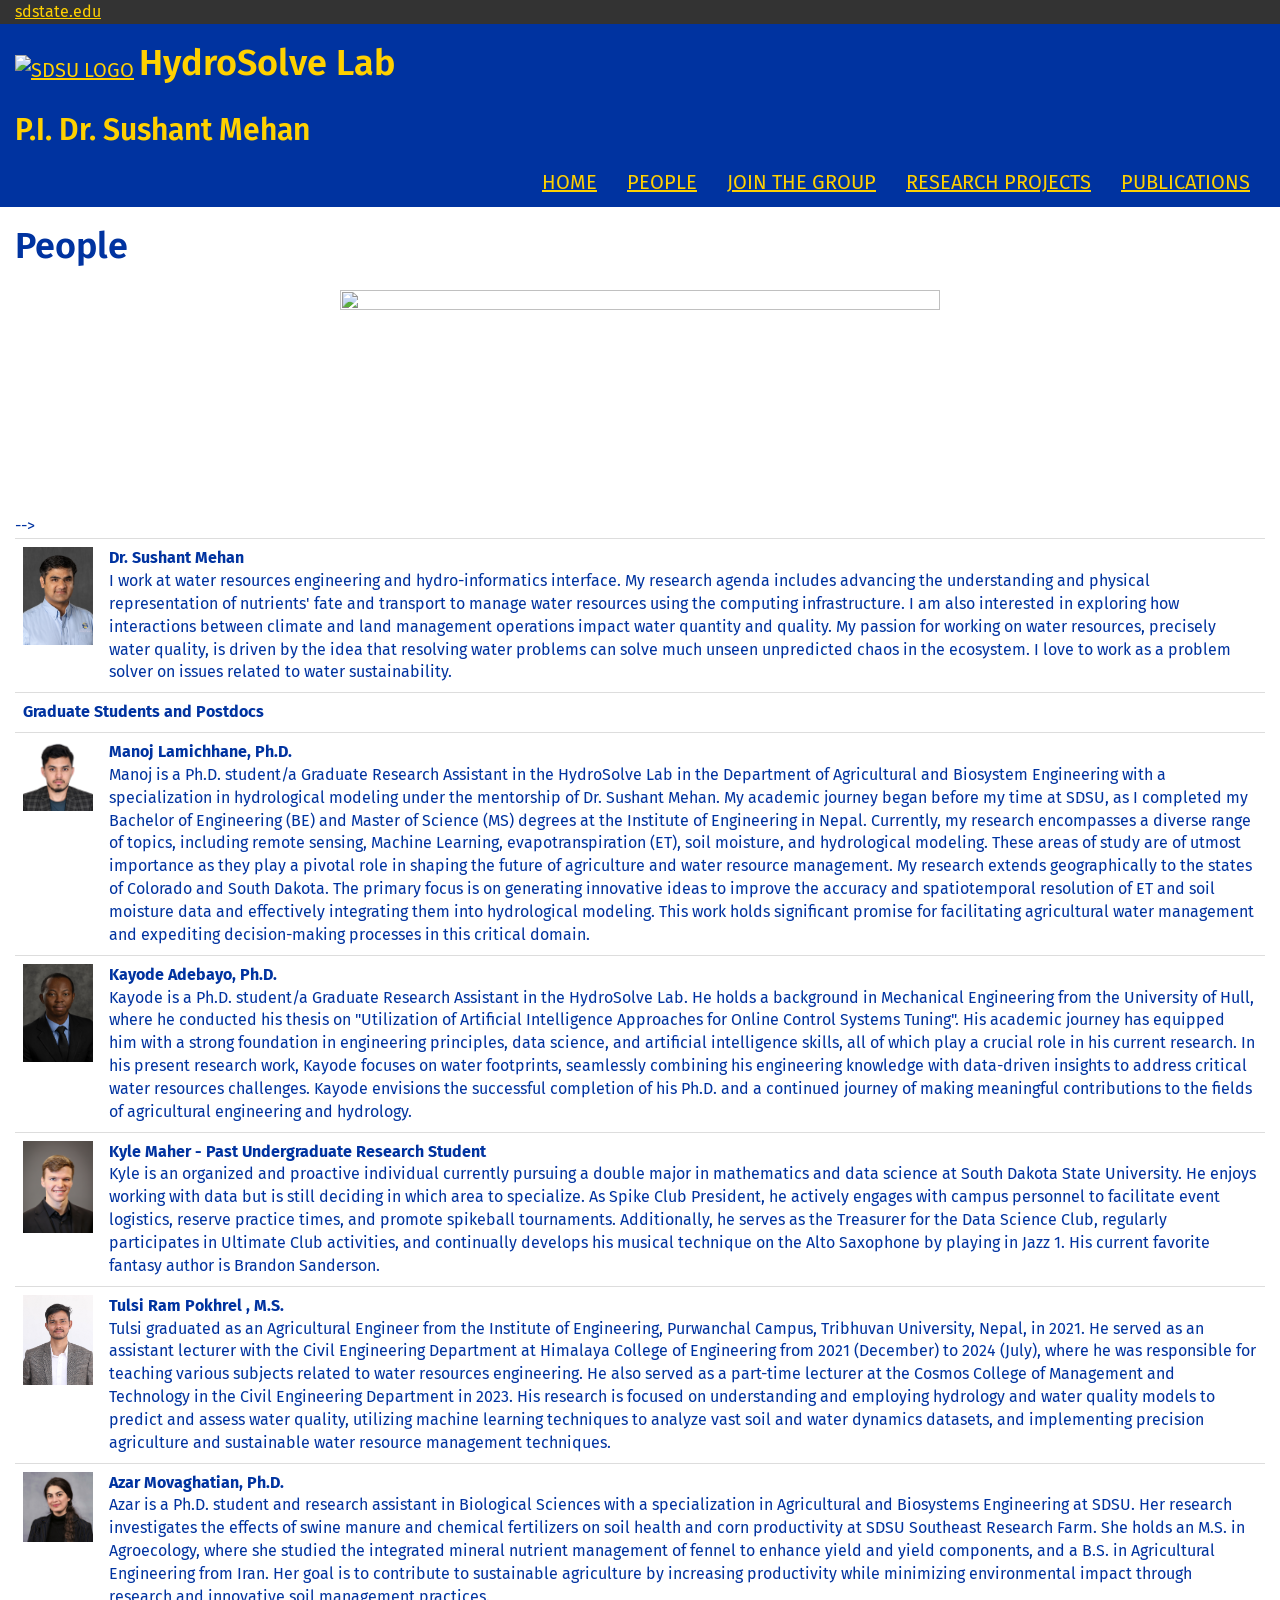
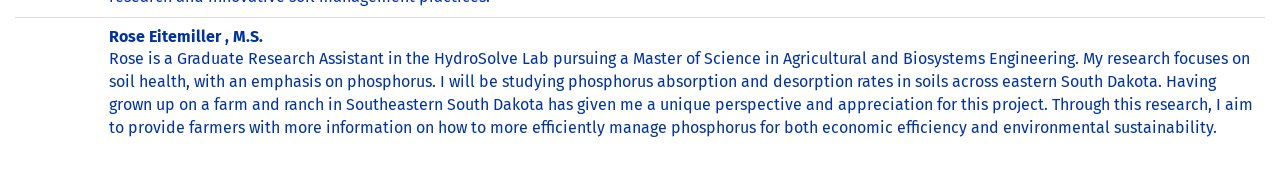
==== commit f1ba7782: "Update index1.html" ====
--- a/index1.html
+++ b/index1.html
@@ -3,8 +3,8 @@
     <head>
         <meta charset="UTF-8">
         <meta name="viewport" content="width=device-width, initial-scale=1">
-        <link rel="profile" href="https://gmpg.org/xfn/11">
         <link rel="stylesheet" href="index.css">
+        <link rel="stylesheet" href="https://cdnjs.cloudflare.com/ajax/libs/font-awesome/4.7.0/css/font-awesome.min.css">
         <title>Hydrosolve Lab &#8211;SDSU</title>
         <meta name='robots' content='max-image-preview:large'/>
         <style type="text/css">
@@ -13,7 +13,7 @@
                 top: 3px;
             }
         </style>
-        <link rel='stylesheet' id='ugb-style-css-css' href='https://www.abe.iastate.edu/soupir/wp-content/plugins/stackable-ultimate-gutenberg-blocks-premium/dist/frontend_blocks.css?ver=3.8.2' media='all'/>
+        <link rel='stylesheet' id='ugb-style-css-css' href='index1.css' media='all'/>
         <style id='ugb-style-css-inline-css'>
             :root {
                 --stk-block-width-default-detected: 1200px;
@@ -378,9 +378,9 @@
             }
 
             .wp-element-button, .wp-block-button__link {
-                background-color: #32373c;
+                background-color: #FFD100;
                 border-width: 0;
-                color: #fff;
+                color: #FFD100;
                 font-family: inherit;
                 font-size: inherit;
                 line-height: inherit;
@@ -391,21 +391,6 @@
             
             .has-sdstate-blue-color {
                 color: var(--wp--preset--color--sdstate-blue) !important;
-            
-
-
-            .has-athletics-red-color {
-                color: var(--wp--preset--color--athletics-red) !important;
-            }
-
-            .has-athletics-gold-color {
-                color: var(--wp--preset--color--athletics-gold) !important;
-            }
-
-            .has-athletics-light-gold-color {
-                color: var(--wp--preset--color--athletics-light-gold) !important;
-            }
-
             .has-black-background-color {
                 background-color: var(--wp--preset--color--black) !important;
             }
@@ -842,6 +827,7 @@
                 "fixGSAP": "1"
             };
         </script>
+        <meta name="generator" content="Powered by LayerSlider 7.6.9 - Build Heros, Sliders, and Popups. Create Animations and Beautiful, Rich Web Content as Easy as Never Before on WordPress."/>
         <style class="stk-block-styles">
             .stk-e7f1c06 {
                 margin-bottom: 0px !important
@@ -866,18 +852,26 @@
         <meta content="width=device-width,initial-scale=1" name="viewport">
         <meta content="telephone=no" name="format-detection">
         <title>Hydrosolve Lab</title>
-        <link href="South_Dakota_State_University_logo.png" rel="icon" type="image/x-icon">
 
     </head>
     <body style="color: #0033A0" class="home page-template-default page page-id-500 wp-embed-responsive has-sidebar singular">
         <header id="masthead" class="site-header">
             <nav class="navbar-sdstate">
                 <div class="container-fluid">
-                            <a href="https://www.sdstate.edu/" >sdstate.edu</a>
-                       
+                            <a href="https://www.sdstate.edu/" alt="SDSU WEBSITE">sdstate.edu</a>
                 </div>
             </nav>
-            <div class="navbar-site-navs">
+            
+            <nav class="navbar-site">
+                <div class="container-fluid">
+                    <div style="display: inline-block;">
+                        <a href="https://www.sdstate.edu/" alt="SDSU WEBSITE" > <img src="South_Dakota_State_University_logo.png" alt="SDSU LOGO" width="50px" height="80px"></a> 
+                       <div style="display: inline-block;"> <span style="color:#FFD100"> <h1>HydroSolve Lab  </h1> </span> </div>
+                       <div style="display: inline;"> <span style="color:#FFD100"> <h2>P.I. Dr. Sushant Mehan<a href="https://hydrosolvesm.github.io/Sushant_Mehan/" alt="Hydrosolve Lab Website" style="color: #FFD100; text-decoration:none;"> <i class="fa fa-external-link" aria-hidden="true"></i>
+                       </a> </h2> </span> </div>
+                    </div>
+                
+                       <div class="navbar-site-navs">
                             <!-- navbar-site-links -->
                             
                             <ul id="header-right-menu" class="nav navbar-site-links navbar-nav navbar-right menu navbar-caps" >
@@ -925,18 +919,7 @@
             </nav>
             <!-- /navbar-site -->
         </header>
-        <!-- #masthead -->
-        <!-- navs -->
-        
-                </nav>
-            </div>
-            <!-- /navbar-menu -->
-            <!-- #site-navigation -->
-        </div>
-        <!-- /navs -->
-        <!-- post-nav -->
-        <div id="post-nav"></div>
-        <!-- /post-nav -->
+       
         <main id="main-content" class="">
             <div class="container-fluid">
                 <article aria-labelledby="entry-title-31" id="post-31" class="post-31 page type-page status-publish hentry">
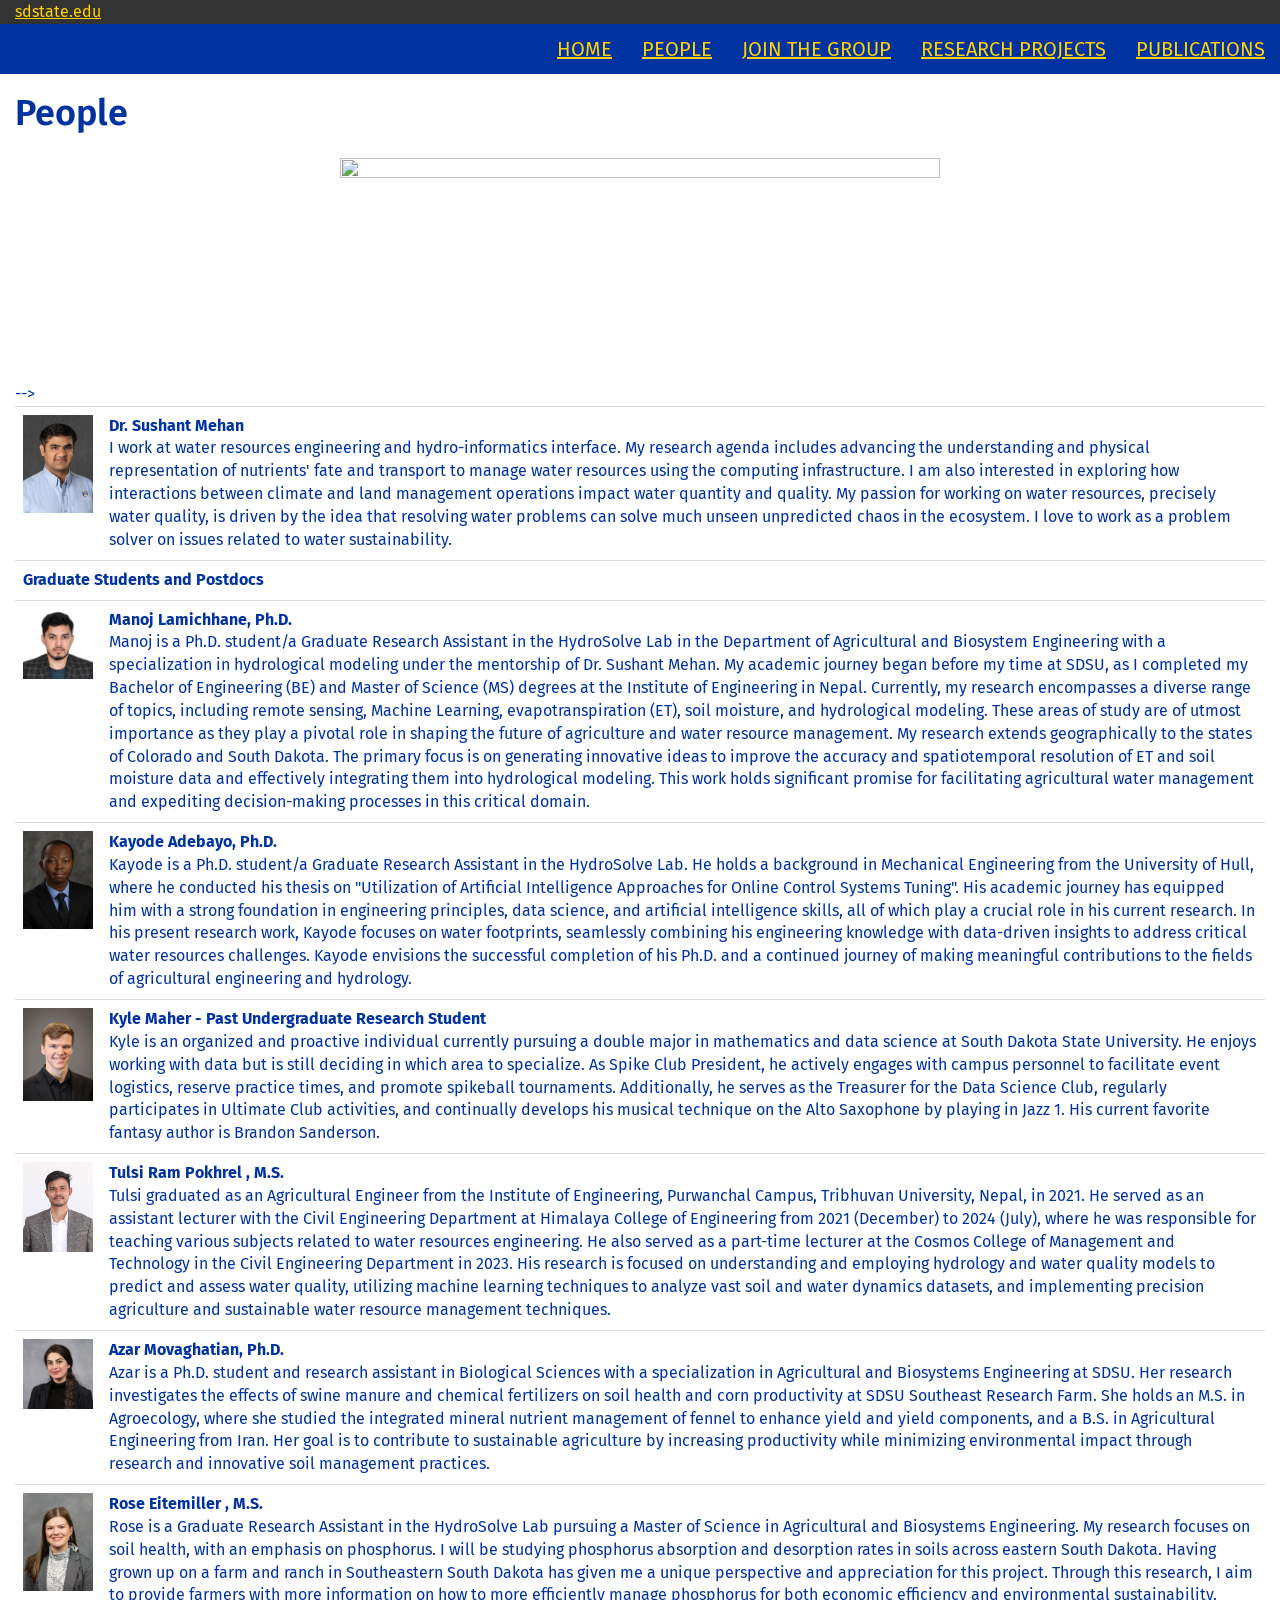
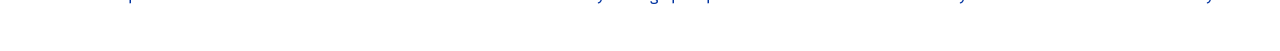
==== commit 0c550a58: "Update index1.html" ====
--- a/index1.html
+++ b/index1.html
@@ -863,14 +863,6 @@
             </nav>
             
             <nav class="navbar-site">
-                <div class="container-fluid">
-                    <div style="display: inline-block;">
-                        <a href="https://www.sdstate.edu/" alt="SDSU WEBSITE" > <img src="South_Dakota_State_University_logo.png" alt="SDSU LOGO" width="50px" height="80px"></a> 
-                       <div style="display: inline-block;"> <span style="color:#FFD100"> <h1>HydroSolve Lab  </h1> </span> </div>
-                       <div style="display: inline;"> <span style="color:#FFD100"> <h2>P.I. Dr. Sushant Mehan<a href="https://hydrosolvesm.github.io/Sushant_Mehan/" alt="Hydrosolve Lab Website" style="color: #FFD100; text-decoration:none;"> <i class="fa fa-external-link" aria-hidden="true"></i>
-                       </a> </h2> </span> </div>
-                    </div>
-                
                        <div class="navbar-site-navs">
                             <!-- navbar-site-links -->
                             
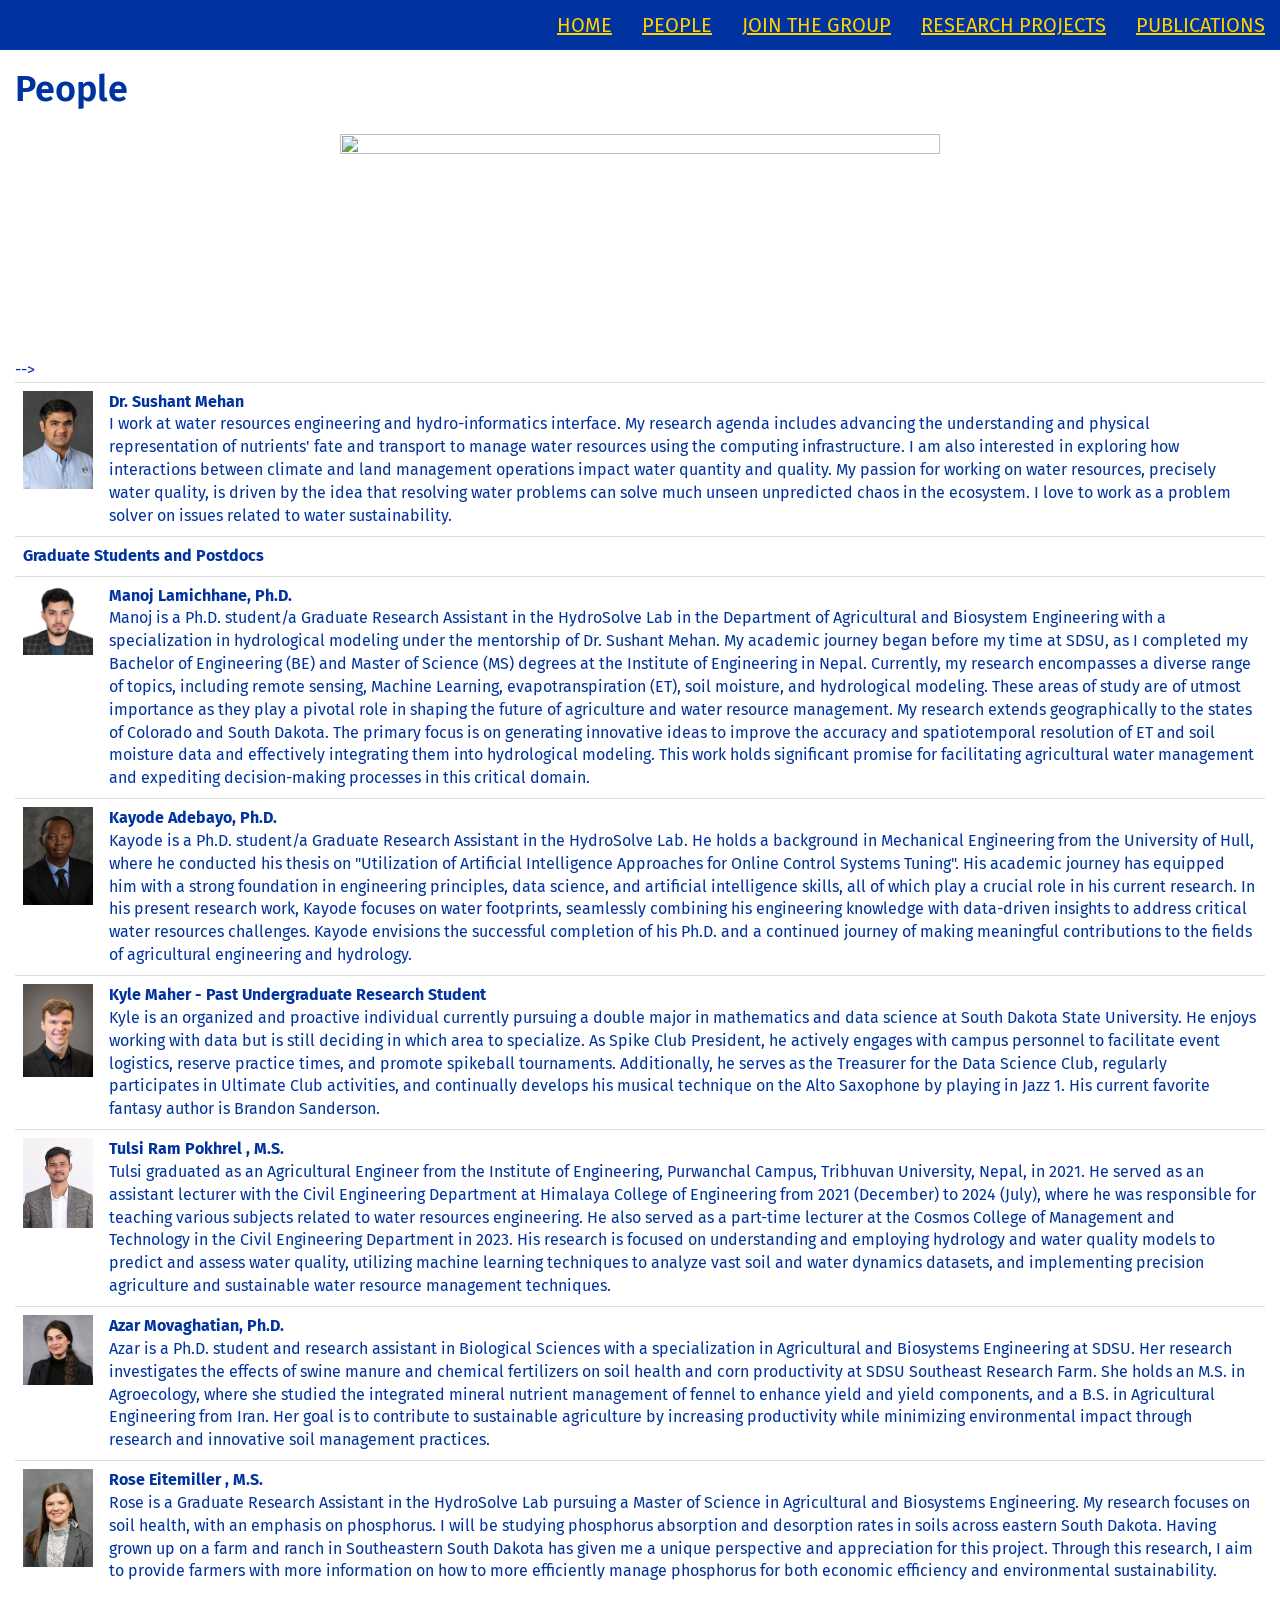
==== commit 5879a4a1: "Update index1.html" ====
--- a/index1.html
+++ b/index1.html
@@ -857,9 +857,7 @@
     <body style="color: #0033A0" class="home page-template-default page page-id-500 wp-embed-responsive has-sidebar singular">
         <header id="masthead" class="site-header">
             <nav class="navbar-sdstate">
-                <div class="container-fluid">
-                            <a href="https://www.sdstate.edu/" alt="SDSU WEBSITE">sdstate.edu</a>
-                </div>
+               
             </nav>
             
             <nav class="navbar-site">
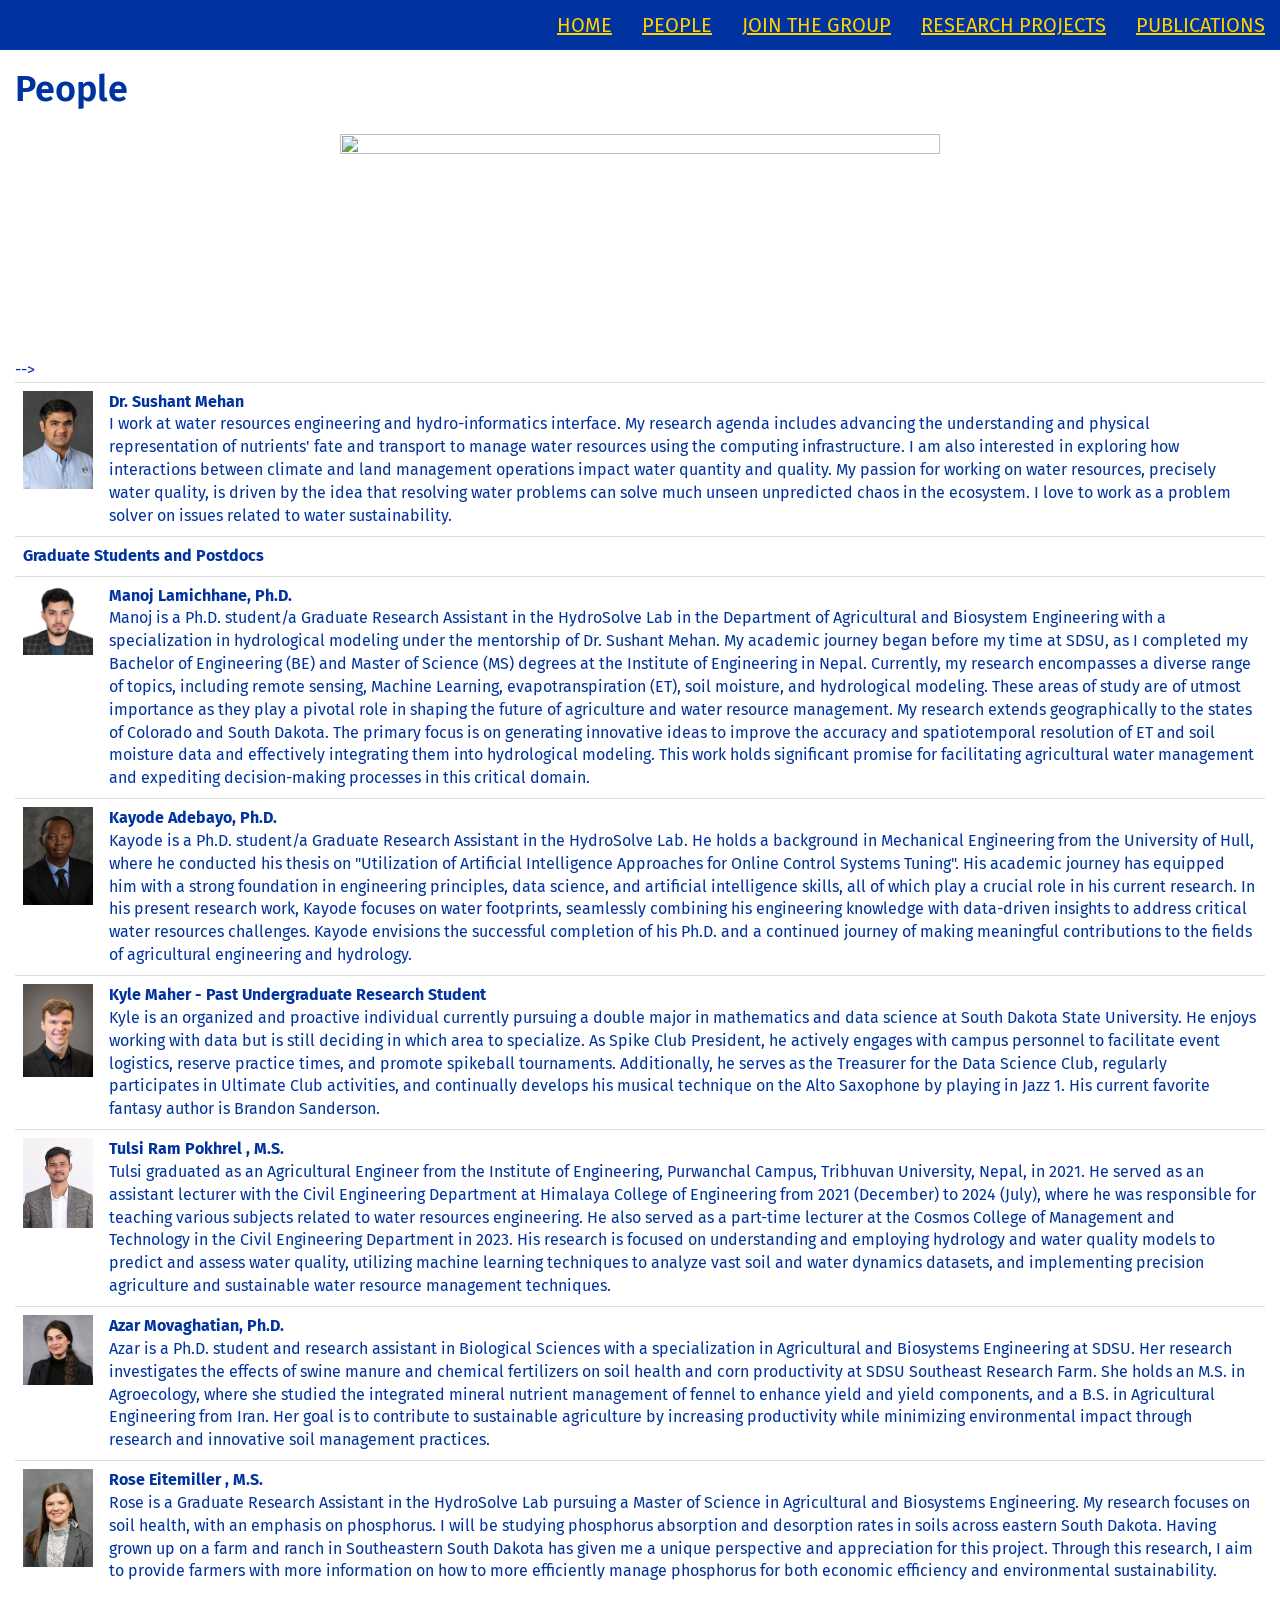
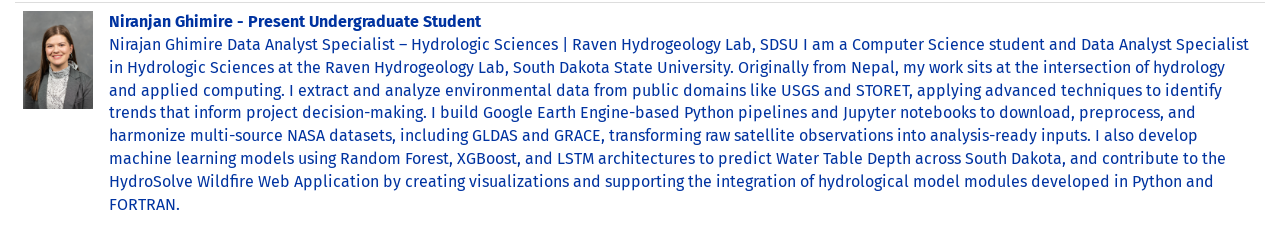
==== commit 8964426e: "Update index1.html" ====
--- a/index1.html
+++ b/index1.html
@@ -988,7 +988,7 @@
                                             </tr>
                                                 <tr style="height: 100px">
                                                     <td style="height: 100px">
-                                                        <img decoding="async" loading="lazy" class=" wp-image-39 alignleft" src="Kyle Maher Headshot.jpg" alt-text="Kyle_Maher_Picture" width="300" height="300"  sizes="(max-width: 198px) 100vw, 198px"/>
+                                                        <img decoding="async" loading="lazy" class=" wp-image-39 alignleft" src="Kyle Maher Headshot.jpg" alt="Kyle_Maher_Picture" width="300" height="300"  sizes="(max-width: 198px) 100vw, 198px"/>
                                                     </td>
                                                     <td style="height: 142px" colspan="3">
                                                         <strong>
@@ -1008,7 +1008,7 @@
                                                     </tr>
                                                     <tr style="height: 100px">
                                                         <td style="height: 100px">
-                                                            <img decoding="async" loading="lazy" class=" wp-image-39 alignleft" src="Tulsi.jpg" alt-text="Tulsi_Pokhrel_Picture" width="300" height="300"  sizes="(max-width: 198px) 100vw, 198px"/>
+                                                            <img decoding="async" loading="lazy" class=" wp-image-39 alignleft" src="Tulsi.jpg" alt="Tulsi_Pokhrel_Picture" width="300" height="300"  sizes="(max-width: 198px) 100vw, 198px"/>
                                                         </td>
                                                         <td style="height: 142px" colspan="3">
                                                             <strong>
@@ -1065,6 +1065,33 @@
                                                                     </span>
                                                                 </td>
                                                                 </tr>
+                                        <tr style="height: 100px">
+                                                                <td style="height: 100px">
+                                                                    <img decoding="async" loading="lazy" class=" wp-image-39 alignleft" src="Rose_Eitemiller.jpg" alt="Niranjan_Ghimire_Picture" width="300" height="300"  sizes="(max-width: 198px) 100vw, 198px"/>
+                                                                </td>
+                                                                <td style="height: 142px" colspan="3">
+                                                                    <strong>
+                                                                        <span class="style13">Niranjan Ghimire - Present Undergraduate Student</span>
+                                                                        <br/>
+                                                                    </strong>
+                                                                    <span class="style16">
+                                                                        <span class="style17">
+                                                                            Nirajan Ghimire Data Analyst Specialist – Hydrologic Sciences | Raven Hydrogeology Lab, SDSU
+                                                                            I am a Computer Science student and Data Analyst Specialist in Hydrologic Sciences 
+                                                                            at the Raven Hydrogeology Lab, South Dakota State University. Originally from Nepal, 
+                                                                            my work sits at the intersection of hydrology and applied computing. 
+                                                                            I extract and analyze environmental data from public domains like USGS and STORET, 
+                                                                            applying advanced techniques to identify trends that inform project decision-making. 
+                                                                            I build Google Earth Engine-based Python pipelines and Jupyter notebooks to download, 
+                                                                            preprocess, and harmonize multi-source NASA datasets, including GLDAS and GRACE, 
+                                                                            transforming raw satellite observations into analysis-ready inputs. 
+                                                                            I also develop machine learning models using Random Forest, XGBoost, and LSTM 
+                                                                            architectures to predict Water Table Depth across South Dakota, and contribute to the 
+                                                                            HydroSolve Wildfire Web Application by creating visualizations and supporting the 
+                                                                            integration of hydrological model modules developed in Python and FORTRAN.</span>
+                                                                    </span>
+                                                                </td>
+                                                                </tr>
  -->                                    </tbody>
                                 </table>
                                <!--  <p>
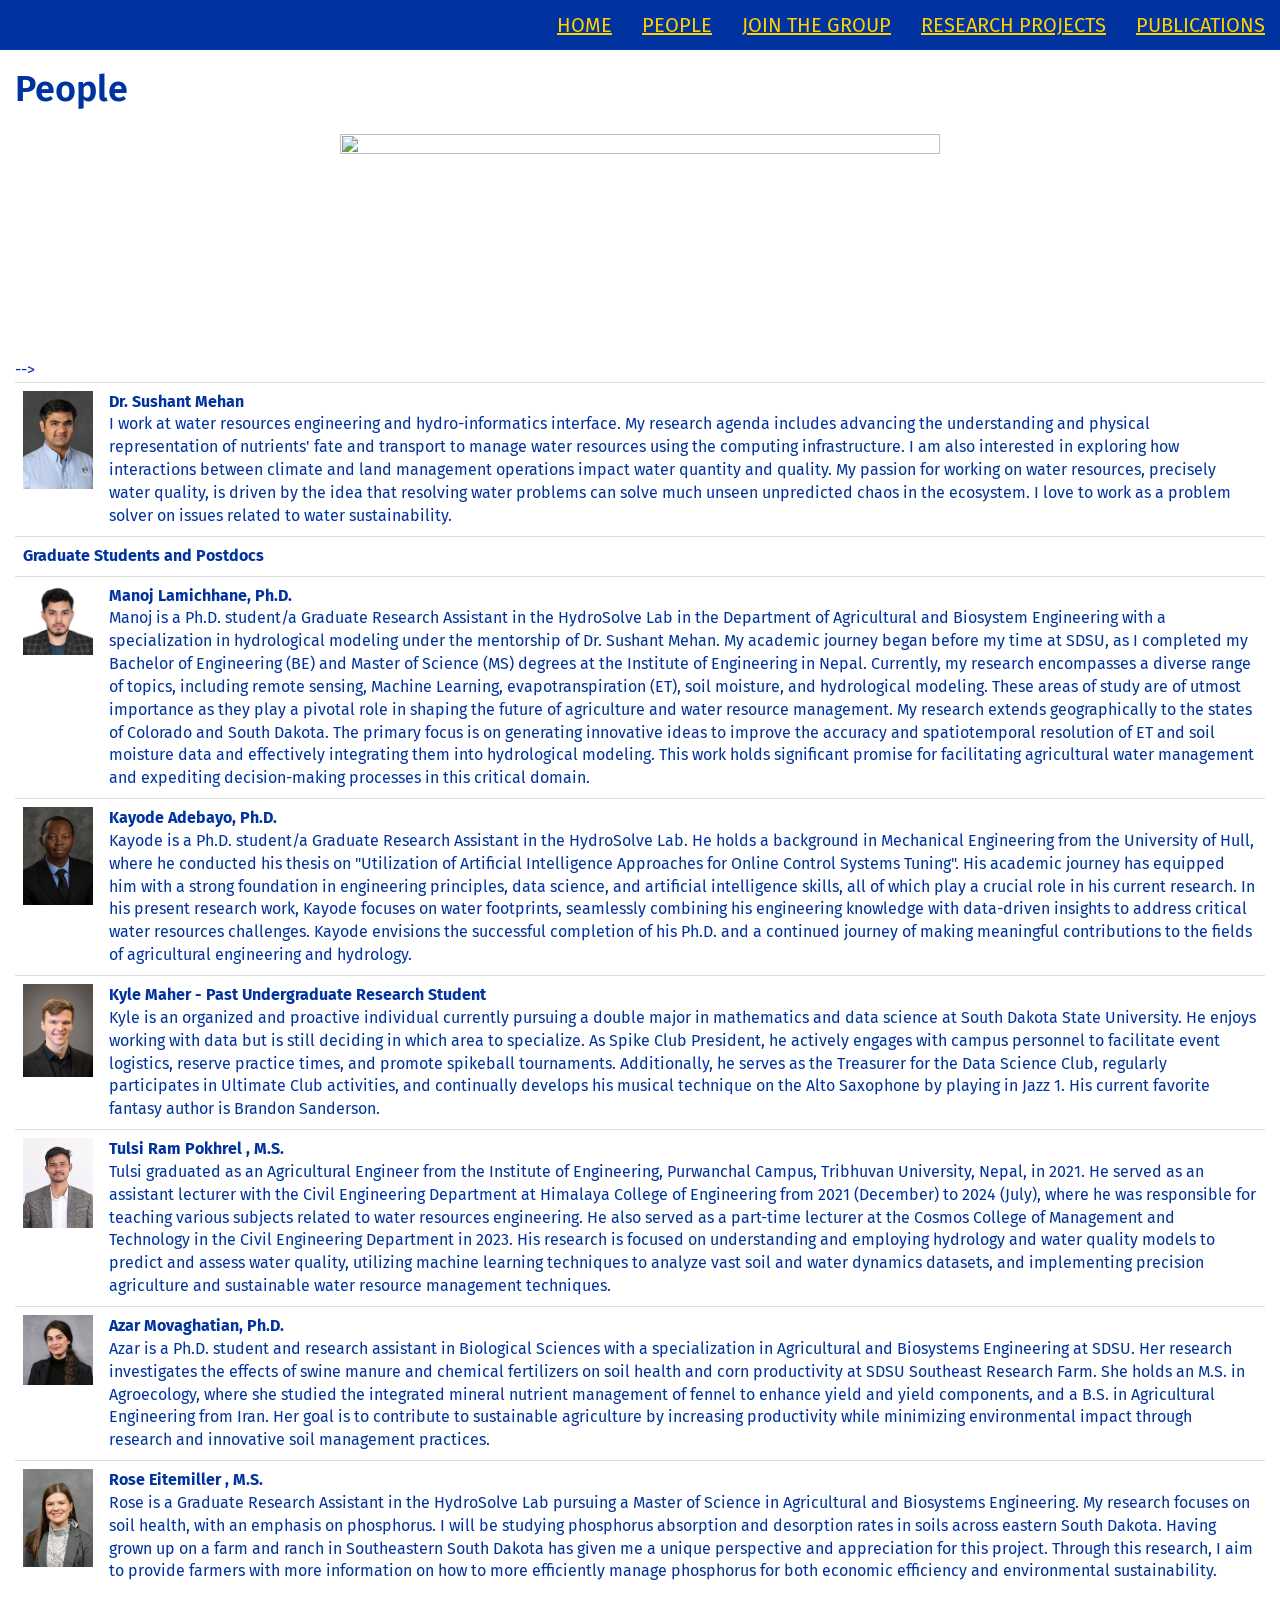
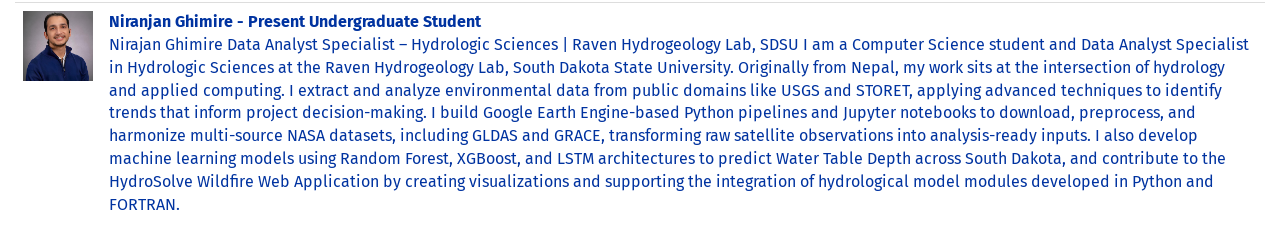
==== commit e6be3e6b: "Update index1.html" ====
--- a/index1.html
+++ b/index1.html
@@ -922,7 +922,7 @@
                                         <img decoding="async" class="aligncenter wp-image-350" width="600" height="200" src="ResourceFile.png" sizes="(max-width: 491px) 100vw, 491px"/>
                                         <tr style="height: 12px">
                                             <td style="height: 12px">
-                                                <img src="Mehan_Sushant_2025_5x7.jpg" alt-text="Sushant_Mehan" width="400" height="300"/>
+                                                <img src="Mehan_Sushant_2025_5x7.jpg" alt="Sushant_Mehan" width="400" height="300"/>
                                             </td>
                                             <td style="height: 12px">
                                                 <strong>
@@ -949,7 +949,7 @@
                                             </td>
                                         <tr style="height: 100px">
                                             <td style="height: 100px">
-                                                <img decoding="async" loading="lazy" class=" wp-image-39 alignleft" src="Manoj_Lamichhane.JPG" alt-text="Manoj_Lamichhane_Picture" width="300" height="300"  sizes="(max-width: 198px) 100vw, 198px"/>
+                                                <img decoding="async" loading="lazy" class=" wp-image-39 alignleft" src="Manoj_Lamichhane.JPG" alt="Manoj_Lamichhane_Picture" width="300" height="300"  sizes="(max-width: 198px) 100vw, 198px"/>
                                             </td>
                                             <td style="height: 142px" colspan="3">
                                                 <strong>
@@ -966,7 +966,7 @@
                                             </td>
                                             <tr style="height: 100px">
                                             <td style="height: 100px">
-                                                <img decoding="async" loading="lazy" class=" wp-image-39 alignleft" src="Adebayo-Kayode_2023_5x7.jpg" alt-text="Kayode_Adebayo_Picture" width="300" height="300"  sizes="(max-width: 198px) 100vw, 198px"/>
+                                                <img decoding="async" loading="lazy" class=" wp-image-39 alignleft" src="Adebayo-Kayode_2023_5x7.jpg" alt="Kayode_Adebayo_Picture" width="300" height="300"  sizes="(max-width: 198px) 100vw, 198px"/>
                                             </td>
                                             <td style="height: 142px" colspan="3">
                                                 <strong>
@@ -1067,7 +1067,7 @@
                                                                 </tr>
                                         <tr style="height: 100px">
                                                                 <td style="height: 100px">
-                                                                    <img decoding="async" loading="lazy" class=" wp-image-39 alignleft" src="Rose_Eitemiller.jpg" alt="Niranjan_Ghimire_Picture" width="300" height="300"  sizes="(max-width: 198px) 100vw, 198px"/>
+                                                                    <img decoding="async" loading="lazy" class=" wp-image-39 alignleft" src="Ghimire-Nirajan_2026_mini.jpg" alt="Niranjan_Ghimire_Picture" width="300" height="300"  sizes="(max-width: 198px) 100vw, 198px"/>
                                                                 </td>
                                                                 <td style="height: 142px" colspan="3">
                                                                     <strong>
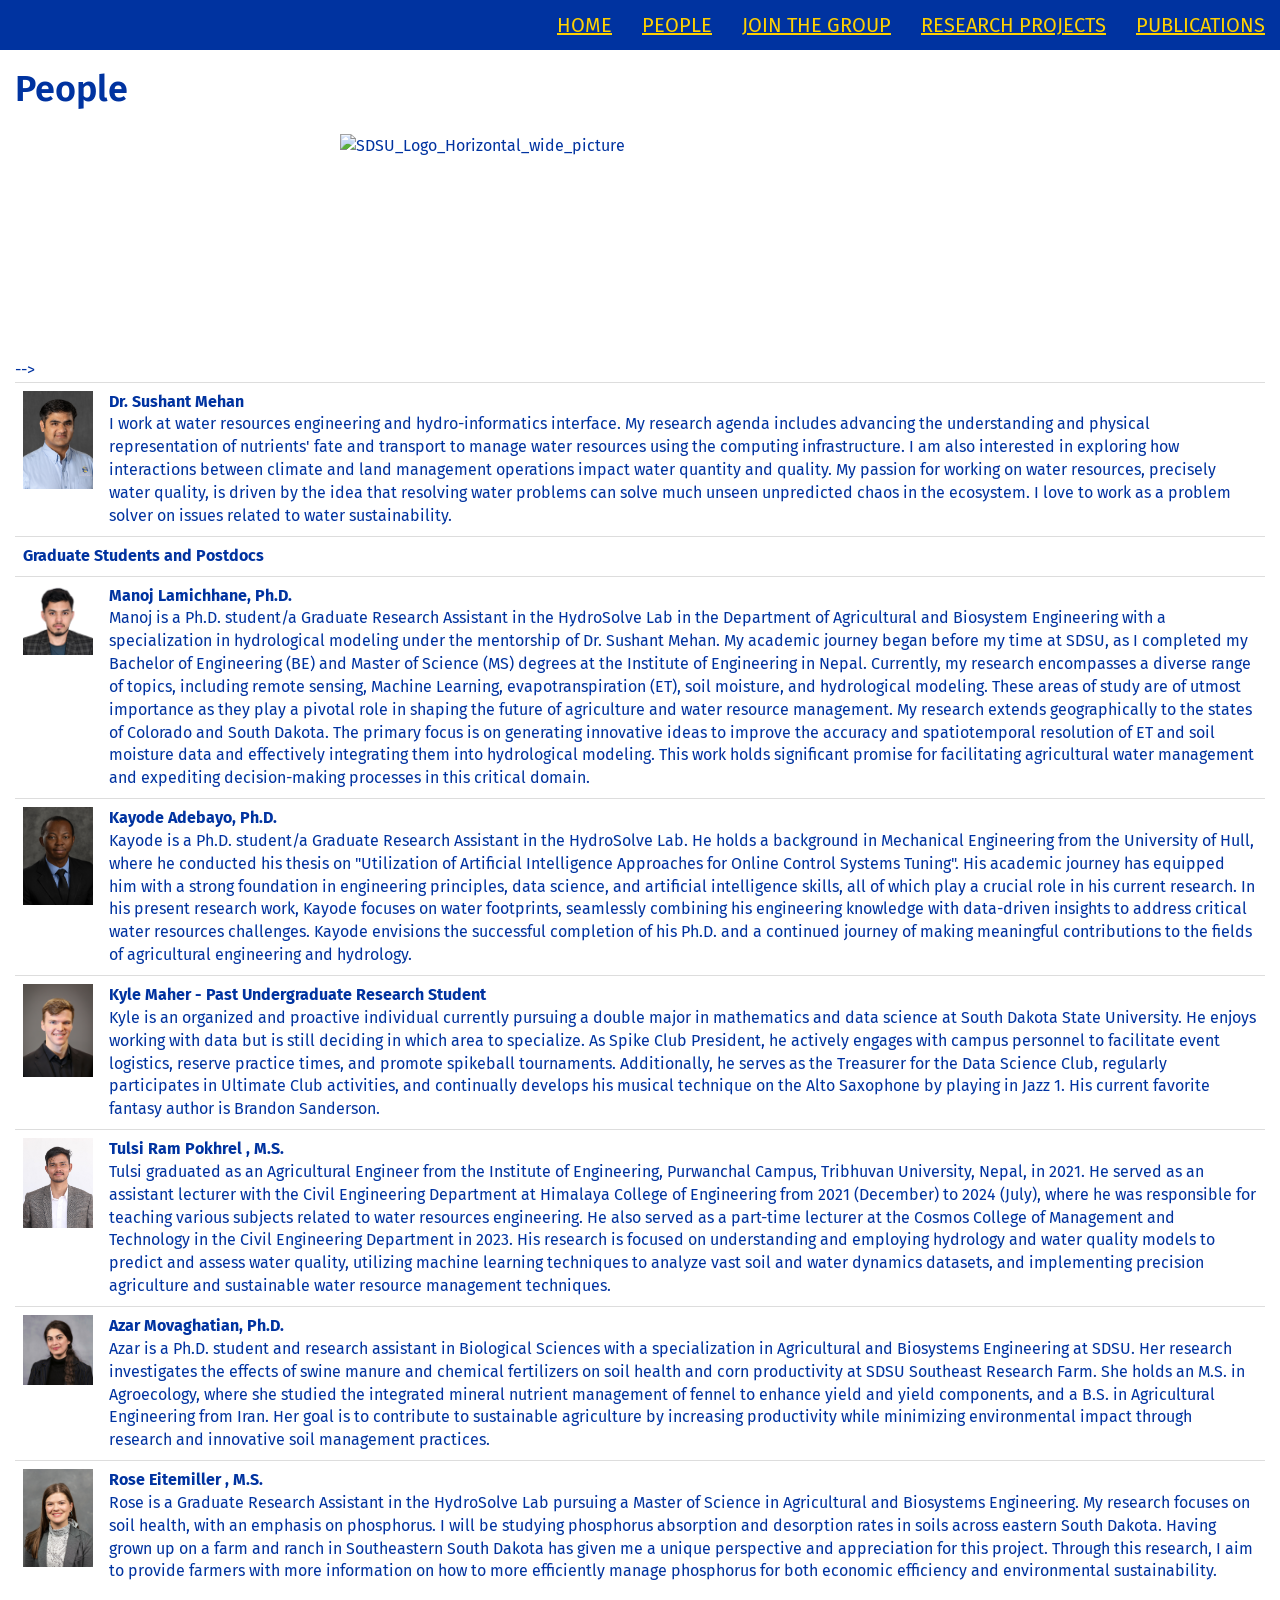
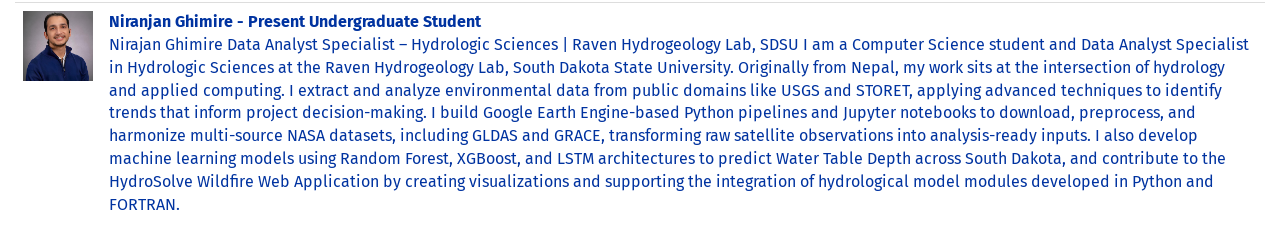
==== commit a95214d4: "Update index1.html" ====
--- a/index1.html
+++ b/index1.html
@@ -919,7 +919,7 @@
                             <div class="entry-content">
                                 <table style="height: 34px;width: 100%">
                                     <tbody>
-                                        <img decoding="async" class="aligncenter wp-image-350" width="600" height="200" src="ResourceFile.png" sizes="(max-width: 491px) 100vw, 491px"/>
+                                        <img decoding="async" class="aligncenter wp-image-350" width="600" height="200" src="ResourceFile.png" alt="SDSU_Logo_Horizontal_wide_picture" sizes="(max-width: 491px) 100vw, 491px"/>
                                         <tr style="height: 12px">
                                             <td style="height: 12px">
                                                 <img src="Mehan_Sushant_2025_5x7.jpg" alt="Sushant_Mehan" width="400" height="300"/>
